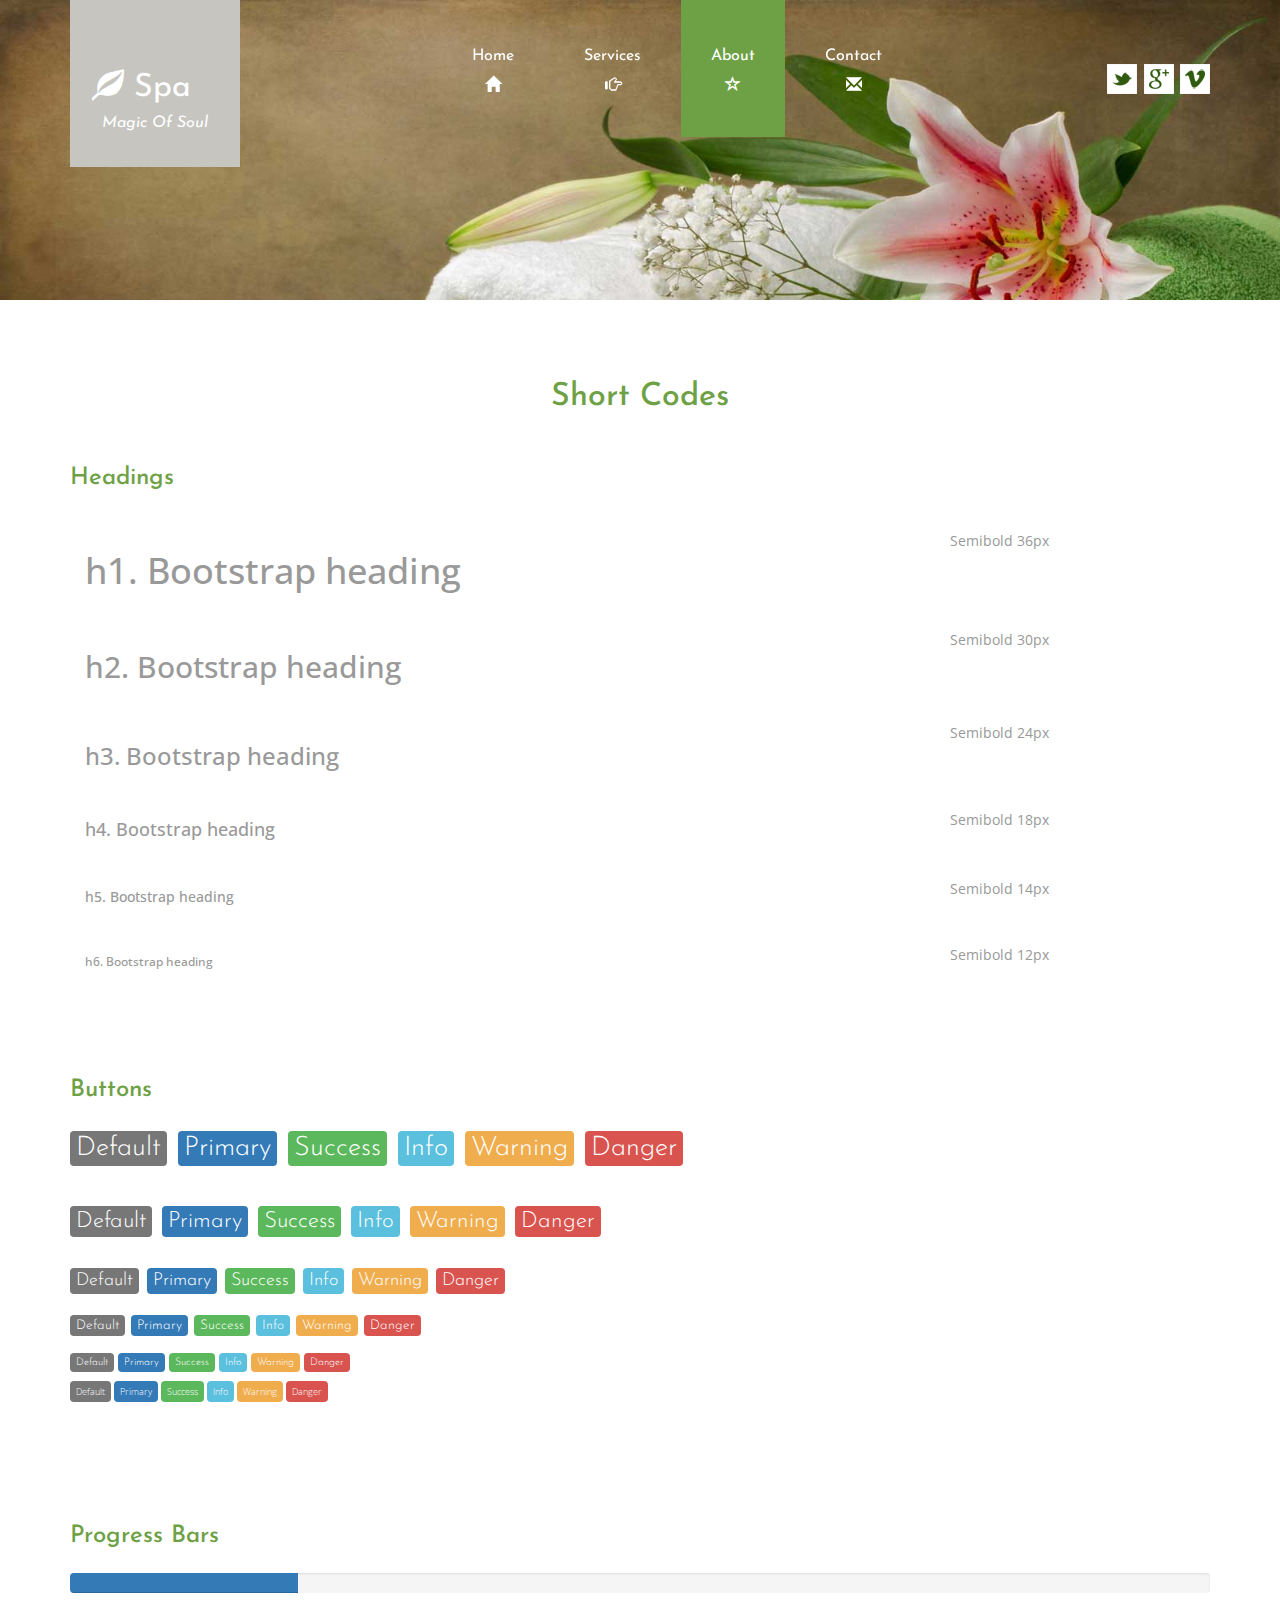
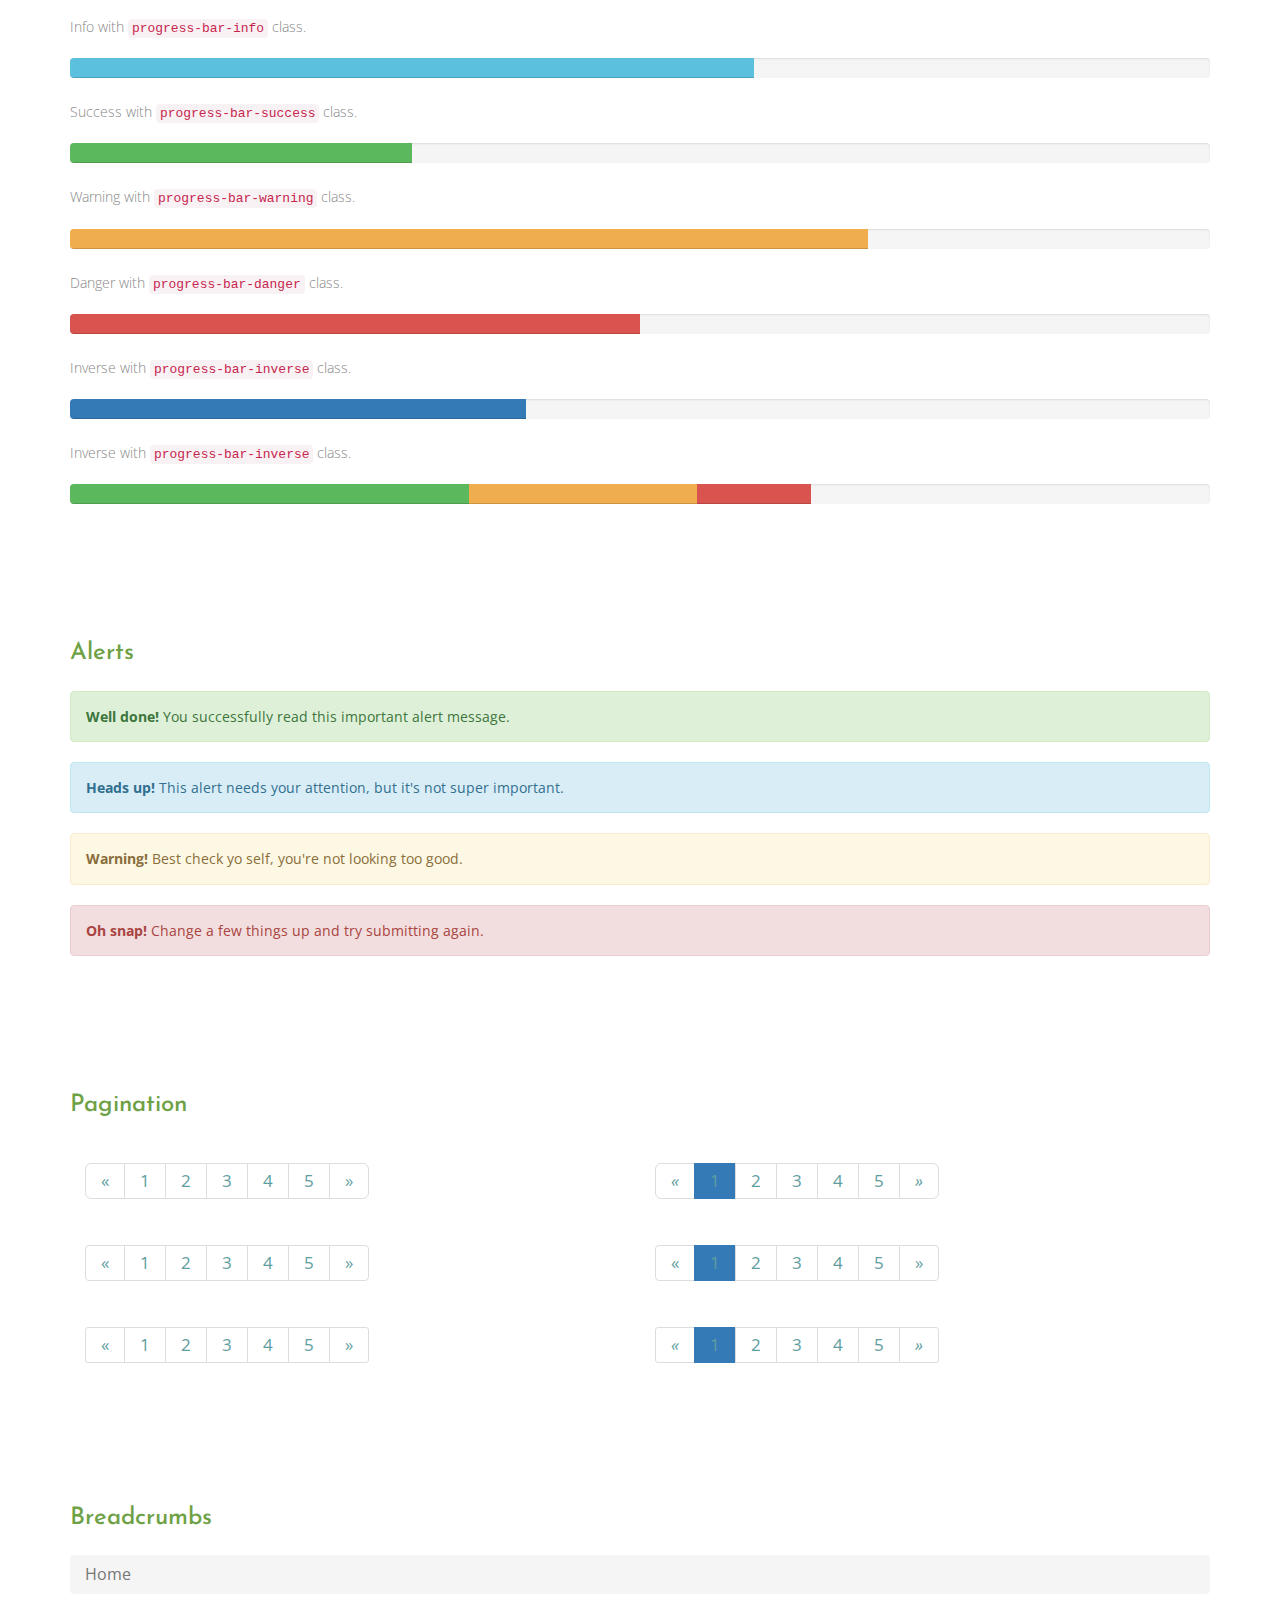
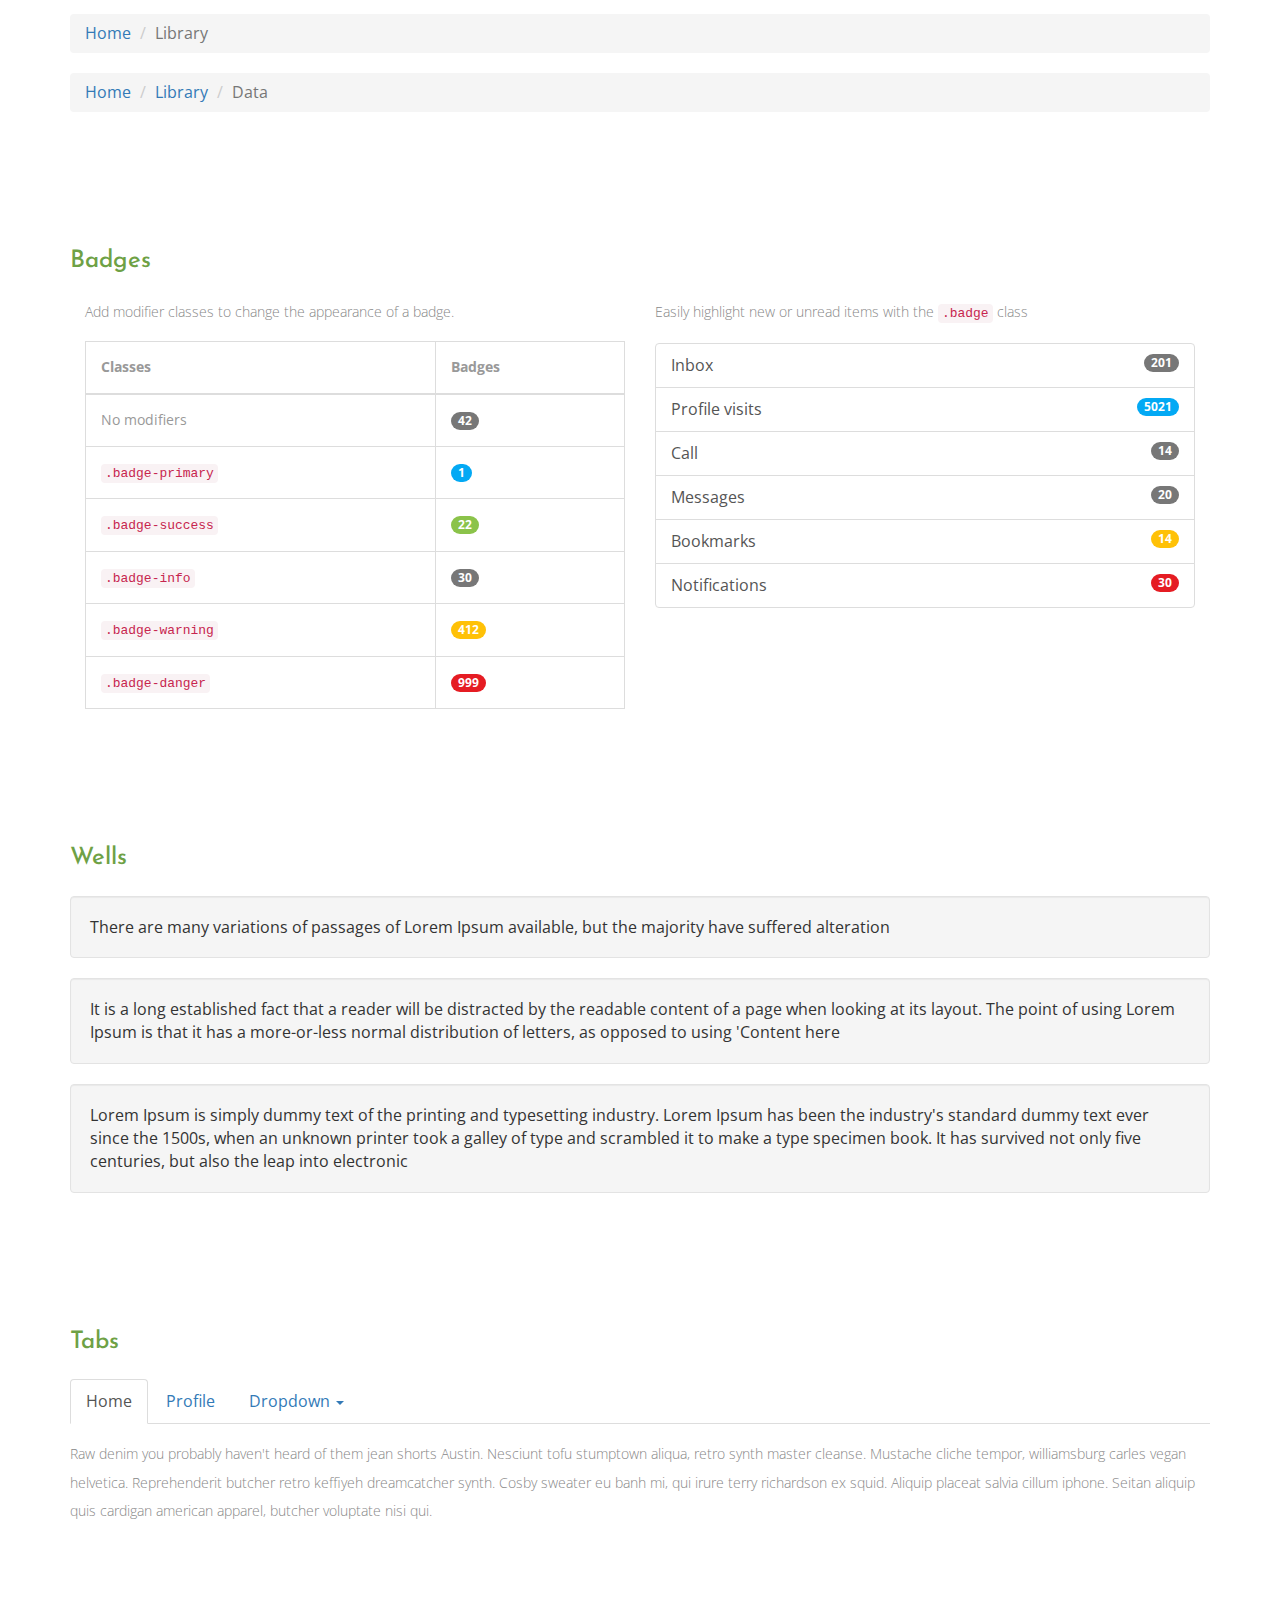
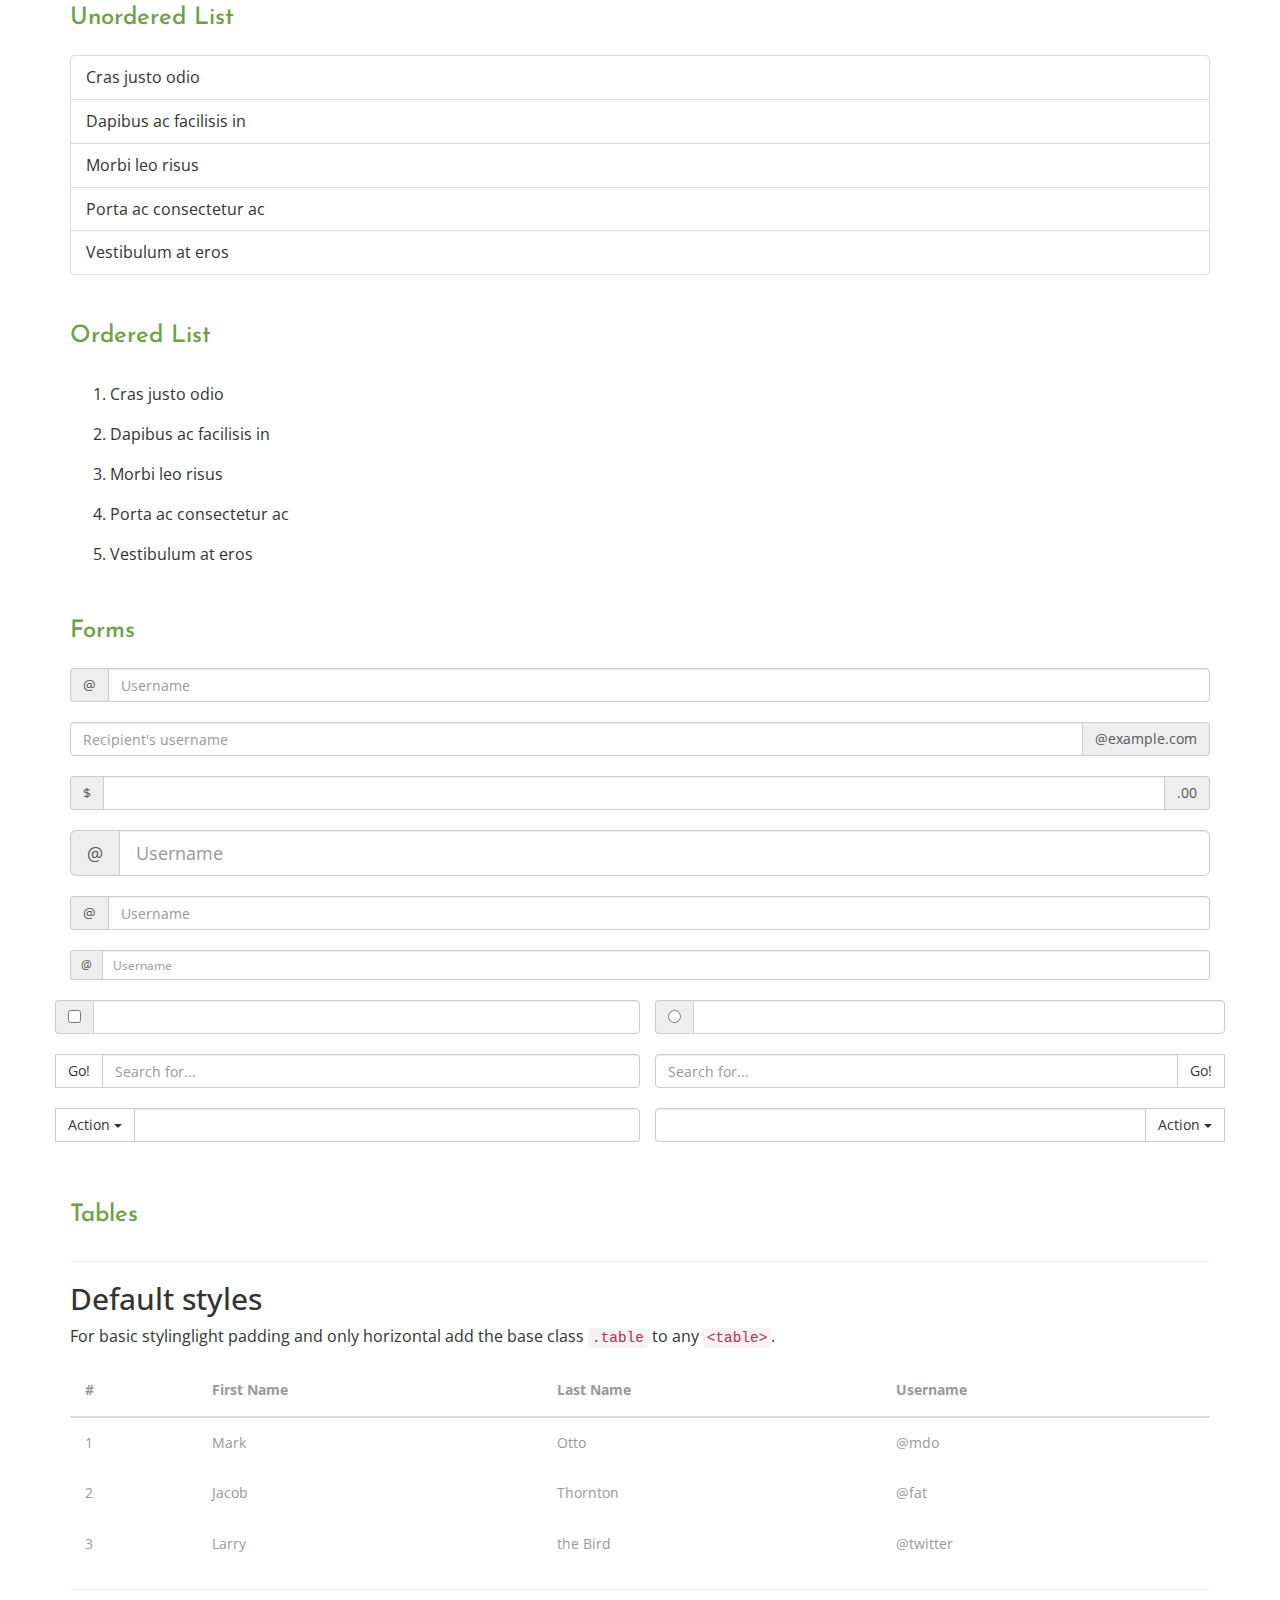
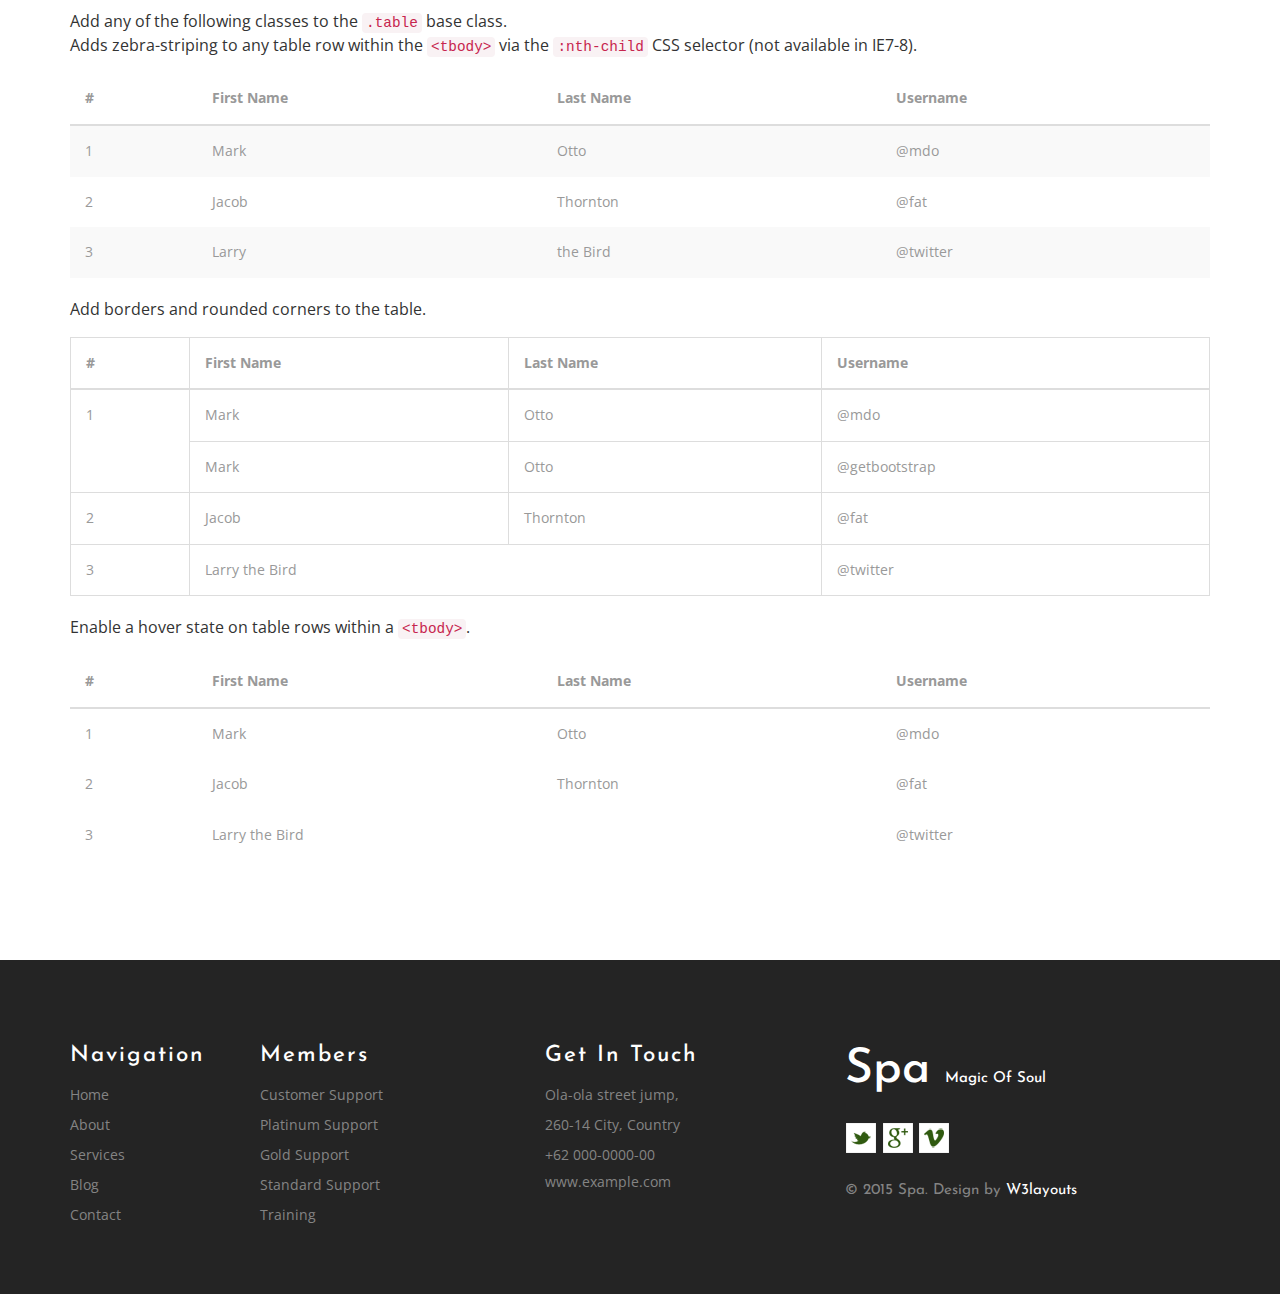
==== about.html @ 5e79ee7e "primer subida" ====
<!--
Author: W3layouts
Author URL: http://w3layouts.com
License: Creative Commons Attribution 3.0 Unported
License URL: http://creativecommons.org/licenses/by/3.0/
-->
<!DOCTYPE html>
<html>
<head>
<title>Spa Sentirse Bien</title>
<!-- for-mobile-apps -->
<meta name="viewport" content="width=device-width, initial-scale=1">
<meta http-equiv="Content-Type" content="text/html; charset=utf-8" />
<meta name="keywords" content="Spa Responsive web template, Bootstrap Web Templates, Flat Web Templates, Andriod Compatible web template, 
Smartphone Compatible web template, free webdesigns for Nokia, Samsung, LG, SonyErricsson, Motorola web design" />
<script type="application/x-javascript"> addEventListener("load", function() { setTimeout(hideURLbar, 0); }, false);
		function hideURLbar(){ window.scrollTo(0,1); } </script>
<!-- //for-mobile-apps -->
<link href="css/bootstrap.css" rel="stylesheet" type="text/css" media="all" />
<link href="css/style.css" rel="stylesheet" type="text/css" media="all" />
<!-- js -->
<script src="js/jquery-1.11.1.min.js"></script>
<!-- //js -->
<link href='http://fonts.googleapis.com/css?family=Open+Sans:300italic,400italic,600italic,700italic,800italic,400,300,600,700,800' rel='stylesheet' type='text/css'>
<link href='http://fonts.googleapis.com/css?family=Josefin+Sans:400,100,100italic,300,300italic,400italic,600,600italic,700,700italic' rel='stylesheet' type='text/css'>
</head>
	
<body>
<!-- banner -->
	<div class="banner1">
		<div class="container">
			<!-- header -->
			<div class="header">
				<div class="header-left">
					<a href="index.html"><i class="glyphicon glyphicon-leaf" aria-hidden="true"> </i>Spa <span>Magic Of Soul</span></a>
				</div>
				<div class="header-left1">
					<span class="menu"><img src="images/menu.png" alt=" "></span>
					<ul class="nav1">
						<li class="hvr-sweep-to-bottom"><a href="index.html">Home<i class="glyphicon glyphicon-home" aria-hidden="true"></i></a></li>
						<li class="hvr-sweep-to-bottom"><a href="services.html">Services<i class="glyphicon glyphicon-hand-right" aria-hidden="true"></i></a></li>
						<li class="hvr-sweep-to-bottom active"><a href="about.html">About<i class="glyphicon glyphicon-star-empty" aria-hidden="true"></i></a></li>
						<!--<li class="hvr-sweep-to-bottom"><a href="blog.html">Blog<i class="glyphicon glyphicon-picture" aria-hidden="true"></i></a></li>-->
						<li class="hvr-sweep-to-bottom"><a href="contact.html">Contact<i class="glyphicon glyphicon-envelope" aria-hidden="true"></i></a></li>
					</ul>
				</div>
				<div class="header-right">
					<ul>
						<li><a href="#" class="facebook"></a></li>
						<li><a href="#" class="g"></a></li>
						<li><a href="#" class="twitter"></a></li>
					</ul>
				</div>
				<div class="clearfix"> </div>
			</div>
			<!-- script for menu -->
				<script> 
					$( "span.menu" ).click(function() {
					$( "ul.nav1" ).slideToggle( 300, function() {
					 // Animation complete.
					});
					});
				</script>
			<!-- //script for menu -->
		</div>
	</div>
<!-- //banner -->
<!--typography-page -->
	<div class="typo">
		<div class="container">
			<h3 class="title">Short Codes</h3>
			<div class="grid_3 grid_4">
				<h3 class="hdg">Headings</h3>
				<div class="bs-example">
					<table class="table">
						<tbody>
							<tr>
								<td><h1 id="h1.-bootstrap-heading">h1. Bootstrap heading<a class="anchorjs-link" href="#h1.-bootstrap-heading"><span class="anchorjs-icon"></span></a></h1></td>
								<td class="type-info">Semibold 36px</td>
							</tr>
							<tr>
								<td><h2 id="h2.-bootstrap-heading">h2. Bootstrap heading<a class="anchorjs-link" href="#h2.-bootstrap-heading"><span class="anchorjs-icon"></span></a></h2></td>
								<td class="type-info">Semibold 30px</td>
							</tr>
							<tr>
								<td><h3 id="h3.-bootstrap-heading">h3. Bootstrap heading<a class="anchorjs-link" href="#h3.-bootstrap-heading"><span class="anchorjs-icon"></span></a></h3></td>
								<td class="type-info">Semibold 24px</td>
							</tr>
							<tr>
								<td><h4 id="h4.-bootstrap-heading">h4. Bootstrap heading<a class="anchorjs-link" href="#h4.-bootstrap-heading"><span class="anchorjs-icon"></span></a></h4></td>
								<td class="type-info">Semibold 18px</td>
							</tr>
							<tr>
								<td><h5 id="h5.-bootstrap-heading">h5. Bootstrap heading<a class="anchorjs-link" href="#h5.-bootstrap-heading"><span class="anchorjs-icon"></span></a></h5></td>
								<td class="type-info">Semibold 14px</td>
							</tr>
							<tr>
								<td><h6>h6. Bootstrap heading</h6></td>
								<td class="type-info">Semibold 12px</td>
							</tr>
						</tbody>
					</table>
				</div>
			</div>
			<div class="grid_3 grid_5">
				<h3>Buttons</h3>
				<h1>
					<a href="#"><span class="label label-default">Default</span></a>
					<a href="#"><span class="label label-primary">Primary</span></a>
					<a href="#"><span class="label label-success">Success</span></a>
					<a href="#"><span class="label label-info">Info</span></a>
					<a href="#"><span class="label label-warning">Warning</span></a>
					<a href="#"><span class="label label-danger">Danger</span></a>
				</h1>
				<h2>
					<a href="#"><span class="label label-default">Default</span></a>
					<a href="#"><span class="label label-primary">Primary</span></a>
					<a href="#"><span class="label label-success">Success</span></a>
					<a href="#"><span class="label label-info">Info</span></a>
					<a href="#"><span class="label label-warning">Warning</span></a>
					<a href="#"><span class="label label-danger">Danger</span></a>
				</h2>
				<h3>
					<a href="#"><span class="label label-default">Default</span></a>
					<a href="#"><span class="label label-primary">Primary</span></a>
					<a href="#"><span class="label label-success">Success</span></a>
					<a href="#"><span class="label label-info">Info</span></a>
					<a href="#"><span class="label label-warning">Warning</span></a>
					<a href="#"><span class="label label-danger">Danger</span></a>
				</h3>
				<h4>
					<a href="#"><span class="label label-default">Default</span></a>
					<a href="#"><span class="label label-primary">Primary</span></a>
					<a href="#"><span class="label label-success">Success</span></a>
					<a href="#"><span class="label label-info">Info</span></a>
					<a href="#"><span class="label label-warning">Warning</span></a>
					<a href="#"><span class="label label-danger">Danger</span></a>
				</h4>
				<h5>
					<a href="#"><span class="label label-default">Default</span></a>
					<a href="#"><span class="label label-primary">Primary</span></a>
					<a href="#"><span class="label label-success">Success</span></a>
					<a href="#"><span class="label label-info">Info</span></a>
					<a href="#"><span class="label label-warning">Warning</span></a>
					<a href="#"><span class="label label-danger">Danger</span></a>
				</h5>
				<h6>
					<a href="#"><span class="label label-default">Default</span></a>
					<a href="#"><span class="label label-primary">Primary</span></a>
					<a href="#"><span class="label label-success">Success</span></a>
					<a href="#"><span class="label label-info">Info</span></a>
					<a href="#"><span class="label label-warning">Warning</span></a>
					<a href="#"><span class="label label-danger">Danger</span></a>
				</h6>
			</div>			   
			<div class="grid_3 grid_5">
				<h3>Progress Bars</h3>
				<div class="tab-content">
					<div class="tab-pane active" id="domprogress">
						<div class="progress">    
							<div class="progress-bar progress-bar-primary" style="width: 20%"></div>
						</div>
						<p>Info with <code>progress-bar-info</code> class.</p>
						<div class="progress">    
							<div class="progress-bar progress-bar-info" style="width: 60%"></div>
						</div>
						<p>Success with <code>progress-bar-success</code> class.</p>
						<div class="progress">
							<div class="progress-bar progress-bar-success" style="width: 30%"></div>
						</div>
						<p>Warning with <code>progress-bar-warning</code> class.</p>
						<div class="progress">
							<div class="progress-bar progress-bar-warning" style="width: 70%"></div>
						</div>
						<p>Danger with <code>progress-bar-danger</code> class.</p>
						<div class="progress">
							<div class="progress-bar progress-bar-danger" style="width: 50%"></div>
						</div>
						<p>Inverse with <code>progress-bar-inverse</code> class.</p>
						<div class="progress">
							<div class="progress-bar progress-bar-inverse" style="width: 40%"></div>
						</div>
						<p>Inverse with <code>progress-bar-inverse</code> class.</p>
						<div class="progress">
							<div class="progress-bar progress-bar-success" style="width: 35%"><span class="sr-only">35% Complete (success)</span></div>
							<div class="progress-bar progress-bar-warning" style="width: 20%"><span class="sr-only">20% Complete (warning)</span></div>
							<div class="progress-bar progress-bar-danger" style="width: 10%"><span class="sr-only">10% Complete (danger)</span></div>
						</div>
					</div>
				</div>
			</div>
			<div class="grid_3 grid_5">
				<h3>Alerts</h3>
				<div class="alert alert-success" role="alert">
					<strong>Well done!</strong> You successfully read this important alert message.
				</div>
				<div class="alert alert-info" role="alert">
					<strong>Heads up!</strong> This alert needs your attention, but it's not super important.
				</div>
				<div class="alert alert-warning" role="alert">
					<strong>Warning!</strong> Best check yo self, you're not looking too good.
				</div>
				<div class="alert alert-danger" role="alert">
					<strong>Oh snap!</strong> Change a few things up and try submitting again.
				</div>
			</div>
			<div class="grid_3 grid_5">
				<h3>Pagination</h3>
				<div class="col-md-6">
					<nav>
						<ul class="pagination pagination-lg">
							<li><a href="#" aria-label="Previous"><span aria-hidden="true">«</span></a></li>
							<li><a href="#">1</a></li>
							<li><a href="#">2</a></li>
							<li><a href="#">3</a></li>
							<li><a href="#">4</a></li>
							<li><a href="#">5</a></li>
							<li><a href="#" aria-label="Next"><span aria-hidden="true">»</span></a></li>
						</ul>
					</nav>
					<nav>
						<ul class="pagination">
							<li><a href="#" aria-label="Previous"><span aria-hidden="true">«</span></a></li>
							<li><a href="#">1</a></li>
							<li><a href="#">2</a></li>
							<li><a href="#">3</a></li>
							<li><a href="#">4</a></li>
							<li><a href="#">5</a></li>
							<li><a href="#" aria-label="Next"><span aria-hidden="true">»</span></a></li>
						</ul>
					</nav>
					<nav>
						<ul class="pagination pagination-sm">
							<li><a href="#" aria-label="Previous"><span aria-hidden="true">«</span></a></li>
							<li><a href="#">1</a></li>
							<li><a href="#">2</a></li>
							<li><a href="#">3</a></li>
							<li><a href="#">4</a></li>
							<li><a href="#">5</a></li>
							<li><a href="#" aria-label="Next"><span aria-hidden="true">»</span></a></li>
						</ul>
					</nav>
				</div>
				<div class="col-md-6">
					<ul class="pagination pagination-lg">
						<li class="disabled"><a href="#"><i class="fa fa-angle-left">«</i></a></li>
						<li class="active"><a href="#">1</a></li>
						<li><a href="#">2</a></li>
						<li><a href="#">3</a></li>
						<li><a href="#">4</a></li>
						<li><a href="#">5</a></li>
						<li><a href="#"><i class="fa fa-angle-right">»</i></a></li>
					</ul>
					<nav>
						<ul class="pagination">
							<li class="disabled"><a href="#" aria-label="Previous"><span aria-hidden="true">«</span></a></li>
							<li class="active"><a href="#">1 <span class="sr-only">(current)</span></a></li>
							<li><a href="#">2</a></li>
							<li><a href="#">3</a></li>
							<li><a href="#">4</a></li>
							<li><a href="#">5</a></li>
							<li><a href="#" aria-label="Next"><span aria-hidden="true">»</span></a></li>
						</ul>
					</nav>
					<ul class="pagination pagination-sm">
						<li class="disabled"><a href="#"><i class="fa fa-angle-left">«</i></a></li>
						<li class="active"><a href="#">1</a></li>
						<li><a href="#">2</a></li>
						<li><a href="#">3</a></li>
						<li><a href="#">4</a></li>
						<li><a href="#">5</a></li>
						<li><a href="#"><i class="fa fa-angle-right">»</i></a></li>
					</ul>
				</div>
				<div class="clearfix"> </div>
			</div>
			<div class="grid_3 grid_5">
				<h3>Breadcrumbs</h3>
				<ol class="breadcrumb">
					<li class="active">Home</li>
				</ol>
				<ol class="breadcrumb">
					<li><a href="#">Home</a></li>
					<li class="active">Library</li>
				</ol>
				<ol class="breadcrumb">
					<li><a href="#">Home</a></li>
					<li><a href="#">Library</a></li>
					<li class="active">Data</li>
				</ol>
			</div>
			<div class="grid_3 grid_5">
				<h3>Badges</h3>
				<div class="col-md-6">
					<p>Add modifier classes to change the appearance of a badge.</p>
					<table class="table table-bordered">
						<thead>
							<tr>
								<th>Classes</th>
								<th>Badges</th>
							</tr>
						</thead>
						<tbody>
							<tr>
								<td>No modifiers</td>
								<td><span class="badge">42</span></td>
							</tr>
							<tr>
								<td><code>.badge-primary</code></td>
								<td><span class="badge badge-primary">1</span></td>
							</tr>
							<tr>
								<td><code>.badge-success</code></td>
								<td><span class="badge badge-success">22</span></td>
							</tr>
							<tr>
								<td><code>.badge-info</code></td>
								<td><span class="badge badge-info">30</span></td>
							</tr>
							<tr>
								<td><code>.badge-warning</code></td>
								<td><span class="badge badge-warning">412</span></td>
							</tr>
							<tr>
								<td><code>.badge-danger</code></td>
								<td><span class="badge badge-danger">999</span></td>
							</tr>
						</tbody>
					</table>                    
				</div>
				<div class="col-md-6">
					<p>Easily highlight new or unread items with the <code>.badge</code> class</p>
					<div class="list-group list-group-alternate"> 
						<a href="#" class="list-group-item"><span class="badge">201</span> <i class="ti ti-email"></i> Inbox </a> 
						<a href="#" class="list-group-item"><span class="badge badge-primary">5021</span> <i class="ti ti-eye"></i> Profile visits </a> 
						<a href="#" class="list-group-item"><span class="badge">14</span> <i class="ti ti-headphone-alt"></i> Call </a> 
						<a href="#" class="list-group-item"><span class="badge">20</span> <i class="ti ti-comments"></i> Messages </a> 
						<a href="#" class="list-group-item"><span class="badge badge-warning">14</span> <i class="ti ti-bookmark"></i> Bookmarks </a> 
						<a href="#" class="list-group-item"><span class="badge badge-danger">30</span> <i class="ti ti-bell"></i> Notifications </a> 
					</div>
				</div>
			   <div class="clearfix"> </div>
			</div>	 
			<div class="grid_3 grid_5">
				<h3>Wells</h3>
				<div class="well">
					There are many variations of passages of Lorem Ipsum available, but the majority have suffered alteration
				</div>
				<div class="well">
					It is a long established fact that a reader will be distracted by the readable content of a page when looking at its layout. The point of using Lorem Ipsum is that it has a more-or-less normal distribution of letters, as opposed to using 'Content here
				</div>
				<div class="well">
						Lorem Ipsum is simply dummy text of the printing and typesetting industry. Lorem Ipsum has been the industry's standard dummy text ever since the 1500s, when an unknown printer took a galley of type and scrambled it to make a type specimen book. It has survived not only five centuries, but also the leap into electronic
				</div>
			</div>
			<div class="grid_3 grid_5">
				<h3 class="bars">Tabs</h3>
				<div class="bs-example bs-example-tabs" role="tabpanel" data-example-id="togglable-tabs">
					<ul id="myTab" class="nav nav-tabs" role="tablist">
						<li role="presentation" class="active"><a href="#home" id="home-tab" role="tab" data-toggle="tab" aria-controls="home" aria-expanded="true">Home</a></li>
						<li role="presentation"><a href="#profile" role="tab" id="profile-tab" data-toggle="tab" aria-controls="profile">Profile</a></li>
						<li role="presentation" class="dropdown">
							<a href="#" id="myTabDrop1" class="dropdown-toggle" data-toggle="dropdown" aria-controls="myTabDrop1-contents">Dropdown <span class="caret"></span></a>
							<ul class="dropdown-menu" role="menu" aria-labelledby="myTabDrop1" id="myTabDrop1-contents">
								<li><a href="#dropdown1" tabindex="-1" role="tab" id="dropdown1-tab" data-toggle="tab" aria-controls="dropdown1">@fat</a></li>
								<li><a href="#dropdown2" tabindex="-1" role="tab" id="dropdown2-tab" data-toggle="tab" aria-controls="dropdown2">@mdo</a></li>
							</ul>
						</li>
					</ul>
					<div id="myTabContent" class="tab-content">
						<div role="tabpanel" class="tab-pane fade in active" id="home" aria-labelledby="home-tab">
							<p>Raw denim you probably haven't heard of them jean shorts Austin. Nesciunt tofu stumptown aliqua, retro synth master cleanse. Mustache cliche tempor, williamsburg carles vegan helvetica. Reprehenderit butcher retro keffiyeh dreamcatcher synth. Cosby sweater eu banh mi, qui irure terry richardson ex squid. Aliquip placeat salvia cillum iphone. Seitan aliquip quis cardigan american apparel, butcher voluptate nisi qui.</p>
						</div>
						<div role="tabpanel" class="tab-pane fade" id="profile" aria-labelledby="profile-tab">
							<p>Food truck fixie locavore, accusamus mcsweeney's marfa nulla single-origin coffee squid. Exercitation +1 labore velit, blog sartorial PBR leggings next level wes anderson artisan four loko farm-to-table craft beer twee. Qui photo booth letterpress, commodo enim craft beer mlkshk aliquip jean shorts ullamco ad vinyl cillum PBR. Homo nostrud organic, assumenda labore aesthetic magna delectus mollit. Keytar helvetica VHS salvia yr, vero magna velit sapiente labore stumptown. Vegan fanny pack odio cillum wes anderson 8-bit, sustainable jean shorts beard ut DIY ethical culpa terry richardson biodiesel. Art party scenester stumptown, tumblr butcher vero sint qui sapiente accusamus tattooed echo park.</p>
						</div>
						<div role="tabpanel" class="tab-pane fade" id="dropdown1" aria-labelledby="dropdown1-tab">
							<p>Etsy mixtape wayfarers, ethical wes anderson tofu before they sold out mcsweeney's organic lomo retro fanny pack lo-fi farm-to-table readymade. Messenger bag gentrify pitchfork tattooed craft beer, iphone skateboard locavore carles etsy salvia banksy hoodie helvetica. DIY synth PBR banksy irony. Leggings gentrify squid 8-bit cred pitchfork. Williamsburg banh mi whatever gluten-free, carles pitchfork biodiesel fixie etsy retro mlkshk vice blog. Scenester cred you probably haven't heard of them, vinyl craft beer blog stumptown. Pitchfork sustainable tofu synth chambray yr.</p>
						</div>
						<div role="tabpanel" class="tab-pane fade" id="dropdown2" aria-labelledby="dropdown2-tab">
							<p>Trust fund seitan letterpress, keytar raw denim keffiyeh etsy art party before they sold out master cleanse gluten-free squid scenester freegan cosby sweater. Fanny pack portland seitan DIY, art party locavore wolf cliche high life echo park Austin. Cred vinyl keffiyeh DIY salvia PBR, banh mi before they sold out farm-to-table VHS viral locavore cosby sweater. Lomo wolf viral, mustache readymade thundercats keffiyeh craft beer marfa ethical. Wolf salvia freegan, sartorial keffiyeh echo park vegan.</p>
						</div>
					</div>
				</div>
			</div>
			<h3 class="bars">Unordered List</h3>
			<ul class="list-group">
			  <li class="list-group-item">Cras justo odio</li>
			  <li class="list-group-item">Dapibus ac facilisis in</li>
			  <li class="list-group-item">Morbi leo risus</li>
			  <li class="list-group-item">Porta ac consectetur ac</li>
			  <li class="list-group-item">Vestibulum at eros</li>
			</ul>
			<h3 class="bars">Ordered List</h3>
			<ol>
				<li class="list-group-item1">Cras justo odio</li>
				<li class="list-group-item1">Dapibus ac facilisis in</li>
				<li class="list-group-item1">Morbi leo risus</li>
				<li class="list-group-item1">Porta ac consectetur ac</li>
				<li class="list-group-item1">Vestibulum at eros</li>
			</ol>
			<h3 class="bars">Forms</h3>
			<div class="input-group">
				<span class="input-group-addon" id="basic-addon1">@</span>
				<input type="text" class="form-control" placeholder="Username" aria-describedby="basic-addon1">
			</div>
			<div class="input-group">
				<input type="text" class="form-control" placeholder="Recipient's username" aria-describedby="basic-addon2">
				<span class="input-group-addon" id="basic-addon2">@example.com</span>
			</div>
			<div class="input-group">
				<span class="input-group-addon">$</span>
					<input type="text" class="form-control" aria-label="Amount (to the nearest dollar)">
				<span class="input-group-addon">.00</span>
			</div>
			<div class="input-group input-group-lg">
				<span class="input-group-addon" id="sizing-addon1">@</span>
				<input type="text" class="form-control" placeholder="Username" aria-describedby="sizing-addon1">
			</div>
			<div class="input-group">
				<span class="input-group-addon" id="sizing-addon2">@</span>
				<input type="text" class="form-control" placeholder="Username" aria-describedby="sizing-addon2">
			</div>
			<div class="input-group input-group-sm">
				<span class="input-group-addon" id="sizing-addon3">@</span>
				<input type="text" class="form-control" placeholder="Username" aria-describedby="sizing-addon3">
			</div>
			<div class="row">
				<div class="col-lg-6 in-gp-tl">
					<div class="input-group">
						<span class="input-group-addon">
							<input type="checkbox" aria-label="...">
						</span>
						<input type="text" class="form-control" aria-label="...">
					</div><!-- /input-group -->
				</div><!-- /.col-lg-6 -->
				<div class="col-lg-6 in-gp-tb">
					<div class="input-group">
						<span class="input-group-addon">
							<input type="radio" aria-label="...">
						</span>
						<input type="text" class="form-control" aria-label="...">
					</div><!-- /input-group -->
				</div><!-- /.col-lg-6 -->
			</div><!-- /.row -->
			<div class="row">
				<div class="col-lg-6 in-gp-tl">
					<div class="input-group">
						<span class="input-group-btn">
							<button class="btn btn-default" type="button">Go!</button>
						</span>
						<input type="text" class="form-control" placeholder="Search for...">
					</div><!-- /input-group -->
				</div><!-- /.col-lg-6 -->
				<div class="col-lg-6 in-gp-tb">
					<div class="input-group">
						<input type="text" class="form-control" placeholder="Search for...">
						<span class="input-group-btn">
							<button class="btn btn-default" type="button">Go!</button>
						</span>
					</div><!-- /input-group -->
				</div><!-- /.col-lg-6 -->
			</div><!-- /.row -->
			<div class="row">
				<div class="col-lg-6 in-gp-tl">
					<div class="input-group">
						<div class="input-group-btn">
							<button type="button" class="btn btn-default dropdown-toggle" data-toggle="dropdown" aria-haspopup="true" aria-expanded="false">Action <span class="caret"></span></button>
							<ul class="dropdown-menu">
								<li><a href="#">Action</a></li>
								<li><a href="#">Another action</a></li>
								<li><a href="#">Something else here</a></li>
								<li role="separator" class="divider"></li>
								<li><a href="#">Separated link</a></li>
							</ul>
						</div><!-- /btn-group -->
						<input type="text" class="form-control" aria-label="...">
					</div><!-- /input-group -->
				</div><!-- /.col-lg-6 -->
				<div class="col-lg-6 in-gp-tb">
					<div class="input-group">
						<input type="text" class="form-control" aria-label="...">
						<div class="input-group-btn">
							<button type="button" class="btn btn-default dropdown-toggle" data-toggle="dropdown" aria-haspopup="true" aria-expanded="false">Action <span class="caret"></span></button>
							<ul class="dropdown-menu dropdown-menu-right">
								<li><a href="#">Action</a></li>
								<li><a href="#">Another action</a></li>
								<li><a href="#">Something else here</a></li>
								<li role="separator" class="divider"></li>
								<li><a href="#">Separated link</a></li>
							</ul>
						</div><!-- /btn-group -->
					</div><!-- /input-group -->
				</div><!-- /.col-lg-6 -->
			</div><!-- /.row -->
			<div class="page-header">
				<h3 class="bars">Tables</h3>
			</div>
			<h2 class="typoh2">Default styles</h2>
			<p>For basic stylinglight padding and only horizontal add the base class <code>.table</code> to any <code>&lt;table&gt;</code>.</p>
			<div class="bs-docs-example">
				<table class="table">
					<thead>
						<tr>
							<th>#</th>
							<th>First Name</th>
							<th>Last Name</th>
							<th>Username</th>
						</tr>
					</thead>
					<tbody>
						<tr>
							<td>1</td>
							<td>Mark</td>
							<td>Otto</td>
							<td>@mdo</td>
						</tr>
						<tr>
							<td>2</td>
							<td>Jacob</td>
							<td>Thornton</td>
							<td>@fat</td>
						</tr>
						<tr>
							<td>3</td>
							<td>Larry</td>
							<td>the Bird</td>
							<td>@twitter</td>
						</tr>
					</tbody>
				</table>
			</div>
			<hr class="bs-docs-separator">
			<p>Add any of the following classes to the <code>.table</code> base class.</p>
			<p>Adds zebra-striping to any table row within the <code>&lt;tbody&gt;</code> via the <code>:nth-child</code> CSS selector (not available in IE7-8).</p>
			<div class="bs-docs-example">
				<table class="table table-striped">
					<thead>
						<tr>
							<th>#</th>
							<th>First Name</th>
							<th>Last Name</th>
							<th>Username</th>
						</tr>
					</thead>
					<tbody>
						<tr>
							<td>1</td>
							<td>Mark</td>
							<td>Otto</td>
							<td>@mdo</td>
						</tr>
						<tr>
							<td>2</td>
							<td>Jacob</td>
							<td>Thornton</td>
							<td>@fat</td>
						</tr>
						<tr>
							<td>3</td>
							<td>Larry</td>
							<td>the Bird</td>
							<td>@twitter</td>
						</tr>
					</tbody>
				</table>
			</div>
			<p>Add borders and rounded corners to the table.</p>
			<div class="bs-docs-example">
				<table class="table table-bordered">
					<thead>
						<tr>
							<th>#</th>
							<th>First Name</th>
							<th>Last Name</th>
							<th>Username</th>
						</tr>
					</thead>
					<tbody>
						<tr>
							<td rowspan="2">1</td>
							<td>Mark</td>
							<td>Otto</td>
							<td>@mdo</td>
						</tr>
						<tr>
							<td>Mark</td>
							<td>Otto</td>
							<td>@getbootstrap</td>
						</tr>
						<tr>
							<td>2</td>
							<td>Jacob</td>
							<td>Thornton</td>
							<td>@fat</td>
						</tr>
						<tr>
							<td>3</td>
							<td colspan="2">Larry the Bird</td>
							<td>@twitter</td>
						</tr>
					</tbody>
				</table>
			</div>
			<p>Enable a hover state on table rows within a <code>&lt;tbody&gt;</code>.</p>
			<div class="bs-docs-example">
				<table class="table table-hover">
					<thead>
						<tr>
						  <th>#</th>
						  <th>First Name</th>
						  <th>Last Name</th>
						  <th>Username</th>
						</tr>
					</thead>
					<tbody>
						<tr>
						  <td>1</td>
						  <td>Mark</td>
						  <td>Otto</td>
						  <td>@mdo</td>
						</tr>
						<tr>
						  <td>2</td>
						  <td>Jacob</td>
						  <td>Thornton</td>
						  <td>@fat</td>
						</tr>
						<tr>
						  <td>3</td>
						  <td colspan="2">Larry the Bird</td>
						  <td>@twitter</td>
						</tr>
					</tbody>
				</table>
			</div>
		</div>
	</div>
<!-- //typography-page -->	
<!--footer-->
	<div class="footer">
		<div class="container">				 	
			<div class="col-md-2 ftr_navi ftr">
				<h3>Navigation</h3>
				<ul>
					<li><a href="index.html">Home</a></li>
					<li><a href="about.html">About</a></li>
					<li><a href="services.html">Services</a></li>						
					<li><a href="blog.html">Blog</a></li>
					<li><a href="contact.html">Contact</a></li>
				</ul>
			</div>
			<div class="col-md-3 ftr_navi ftr">
					 <h3>Members</h3>
					 <ul>
						 <li><a href="#">Customer Support</a></li>
						 <li><a href="#">Platinum Support</a></li>
						 <li><a href="#">Gold Support</a></li>						
						 <li><a href="#">Standard Support</a></li>
						 <li><a href="#">Training</a></li>
					 </ul>
			</div>
			<div class="col-md-3 get_in_touch ftr">
				<h3>Get In Touch</h3>
				<p>Ola-ola street jump,</p>
				<p>260-14 City, Country</p>
				<p>+62 000-0000-00</p>
				<a href="mailto:mail@mlampah.com">www.example.com</a>
			</div>
			<div class="col-md-4 ftr-logo">
				<a href="index.html"><h3>Spa <span> Magic Of Soul</span></h3></a>
				<ul>
					<li><a href="#" class="f"> </a></li>
					<li><a href="#" class="f1"> </a></li>
					<li><a href="#" class="f2"> </a></li>
				</ul>
				<p>© 2015 Spa. Design by <a href="http://w3layouts.com/">W3layouts</a></p>
			</div>
			<div class="clearfix"> </div>
		</div>
	</div>
<!--footer-->
</body>
</html>
---- css/style.css ----
/*--
Author: W3layouts
Author URL: http://w3layouts.com
License: Creative Commons Attribution 3.0 Unported
License URL: http://creativecommons.org/licenses/by/3.0/
--*/
html, body{
    font-size: 100%;
	background:	#fff;
	font-family: 'Open Sans', sans-serif !important;
}
p{
	margin:0;
}
ul,label{
	margin:0;
	padding:0;
}
body a:hover{
	text-decoration:none;
}
/*-- blog --*/
.blog,.single,.typo,.contact,.service,.servc{
	padding:5em 0;
}
.sit{
	padding:0 !important;
}
.blog-left h3,.blog-right h3,.contact h3,.service h3,.servc h3,.recent-posts h4,.comments h4,.related-posts h4,.response h4,.coment-form h4{
	color:#6ea145;
	font-size:2em;
	margin:0;
	font-family: 'Josefin Sans', sans-serif;
}
.related-posts h4 {
    margin: 0 0 1em;
}
.comments-info {
    margin: 2em 0 0;
}
.recent-posts-info {
    margin: 2em 0 4em;
}
.blog-left-grid{
	padding:2em 0;
}
.blog-left-grid h4{
	text-transform: capitalize;
    color: #6ea145;
    margin: 0;
    font-size: 2em;
    font-family: 'Josefin Sans', sans-serif;
}
.blog-left-grid h4 a{
	color: #c6c5c0;
	font-size:1em;
	text-decoration:none;
	font-family: 'Josefin Sans', sans-serif;
}
.blog-left-grid a img {
    padding: .5em;
    border: 1px solid #F2F2F2;
}
.blog-left-grid h4 a:hover{
	color: #606060;
	text-decoration:none;
}
.blog-left-grid p{
	font-size:14px;
	color:#999;
	margin:.5em 0 1em;
	line-height:1.8em;
}
.blog-left-grid ul{
	padding:2em 0 4em;
}
.blog-left-grid ul li{
	display:inline-block;
	margin:0 2em 0 0;
}
.blog-left-grid ul li a{
	font-size:1em;
	color:#c6c5c0;
	text-decoration:none;
	padding-left: 1em;
	font-family: 'Josefin Sans', sans-serif;
}
.blog-left-grid ul li a:hover{
	color:#000;
	text-decoration:none;
}
.blog-left-grid ul li a i {
    left: -17px;
}
.more a{
	font-size: 16px;
    color: #FFF;
    padding: 10px 30px;
    text-decoration: none;
    background-color: #6ea145;
	font-family: 'Josefin Sans', sans-serif;
	transition:.5s all;
	-webkit-transition:.5s all;
	-moz-transition:.5s all;
	-o-transition:.5s all;
	-ms-transition:.5s all;
}
.more a:hover{
	color:#6ea145;
	background:#fff;
	text-decoration:none;
}
/*-- sign-in --*/
.in-form input[type="text"]{
	margin:2em 0 0;
}
.in-form input[type="password"],.in-form input[type="text"]{
	outline:none;
	border:1px solid #C9C8C9;
	width:100%;
	padding:12px 10px;
	color:#C9C8C9;
	font-size:14px;
	background:none;
	}
.in-form input[type="password"]{
	margin:1em 0;
}
.checkbox-form{
	position:absolute;
	top: 0%;
	width: 100%;
}
.check{
	margin: .5em 0;
}
.checkbox {
	margin-bottom: 4px;
	padding-left: 38px !important;
	font-size: 1.1em;
	line-height: 27px;
	cursor: pointer;
}
.checkbox {
	position: relative;
    font-size: 14px;
    color: #c6c5c0;
    font-weight: 500;
}
.checkbox:last-child {
	margin-bottom: 0;
}
.checkbox i {
	position: absolute;
	bottom: 5px;
	left: 0;
	display: block;
	width:20px;
	height:20px;
	outline: none;
	border: 2px solid #DFD6D6;
}
.checkbox input + i:after {
	content: '';
	background: url("../images/tick-mark.png") no-repeat 1px 2px;
	top: 3px;
	left: 1px;
	width: 15px;																																																																																													
	height: 15px;
	font: normal 12px/16px FontAwesome;																																						
	text-align: center;
}					
.checkbox input + i:after {
	position: absolute;
	opacity: 0;
	transition: opacity 0.1s;
	-o-transition: opacity 0.1s;
	-ms-transition: opacity 0.1s;
	-moz-transition: opacity 0.1s;
	-webkit-transition: opacity 0.1s;
}
.checkbox input {
	position: absolute;
	left: -9999px;
	}
.check-left{
	float:left;
}
.checkbox input:checked + i:after {
	opacity: 1;
}
.ckeck-bg{
	position:relative;
	min-height: 120px;
}
.checkbox-form input[type="submit"] {
  border: none;
  outline: none;
  color: #FFF;
  padding:10px 30px;
  font-family: 'Josefin Sans', sans-serif;
  font-size: 16px;
  font-weight: 600;
  margin: 1em 0 0 0;
  -webkit-appearance: none;
  background:#6ea145;
  transition: 0.5s all;
	-webkit-transition: 0.5s all;
	-o-transition: 0.5s all;
	-moz-transition: 0.5s all;
	-ms-transition: 0.5s all;
  }
.check-right{
  float:right;
}
.checkbox-form input[type="submit"]:hover{
	background:#c6c5c0;
	color:#FFF;
}	
.in-form p.forget{
	color:#B687BF;
	font-size:14px;
	margin:0;
	}
.in-form p.forget span{
	display:block;
	}
.in-form p.forget a{
	color:#000;
	font-size:14px;
	}
.in-form p.forget a:hover{
	text-decoration:none;
	color: #B687BF;
	}
.in-form p.forget a.pass{
	color:#B687BF;
	font-size:14px;
	margin:0;
	}
.in-form p.forget a.pass:hover{
	text-decoration:none;
	color:#000;
	}
.recent-posts-info {
	margin-bottom: 4em;
}
.posts-left{
	float: left;
	width:35%;
}
.posts-right{
	float:right;
	width:60%;
}	
.posts-right lable {
	font-size: 14px;
	font-weight: 500;
	color: #989595
}
.posts-right h5{
  font-size: 14px;
  font-family: 'Josefin Sans', sans-serif;
  margin: .5em 0;
}
.posts-right h5 a {
  color:#6ea145;
}
.posts-right h5 a:hover{	
	color: #5F9EA0;	
}
.posts-right p {
  color:#999;
  margin: 0 0 1em 0;
  font-size: 14px;
  line-height: 1.8em;
}
.related-posts-grids {
	float: left;
	width: 30%;
	margin-left: 1em;
}
.related-posts-grids img{
	width:100%;
}
.related-posts-grids h5 {
	font-size: 15px;
	font-weight: 600;
	margin: .5em 0;
	color: #1C90F4;
}
.comments-info.cmnts-mddl {
  margin: 2em 0;
}
.comments-info p.cmmnt {
	margin: 1em 0 0 0;
    font-size: 14px;
    line-height: 1.8em;
    color: #999;
}
.cmnt-icon-left {
	float: left;
	width: 25%;
	margin-right:1em;
}
.cmnt-icon-right {
  float: right;
  width: 71%;
}
.cmnt-icon-left a img {
  width: 100%;
}
.cmnt-icon-right p {
  margin:1em 0 0;
  font-size: 14px;
  color: #555555;
}
.cmnt-icon-right  p a{
	color: #6ea145;
    font-size: 18px;
	font-family: 'Josefin Sans', sans-serif;
}
.cmnt-icon-right p a:hover{
	color:#c6c5c0;
}
.blog-pagination {
    margin: 2em 0 0;
}
ul.pagination li a {
  color: rgb(95, 158, 160) !important;
  font-size: 17px;
  padding: 5px 15px;
}
.btn-primary {
  color: #fff;
  background-color: #6ea145;
  border: none !important;
  font-family: 'Josefin Sans', sans-serif;
}
a.list-group-item:hover, a.list-group-item:focus {
  color: #F4F1F1 !important;
  background-color: #1F8BA1 !important;
}
.btn{
	border-radius:0px;
}
.btn-primary:hover{
    color: #fff;
    background-color: #c6c5c0;
    border: none !important;
}
/*-- //sign-in --*/
.blog-left-grid:nth-child(3){
	margin:2em 0;
}
/*-- //blog --*/
/*-- banner --*/
.banner{
	background:url(../images/banner.jpg) no-repeat 0px 0px;
	background-size:cover;
	-webkit-background-size:cover;
	-moz-background-size:cover;
	-o-background-size:cover;
	-ms-background-size:cover;
	min-height:800px;
}
.banner1{
	background:url(../images/banner.jpg) no-repeat 0px 0px;
	background-size:cover;
	-webkit-background-size:cover;
	-moz-background-size:cover;
	-o-background-size:cover;
	-ms-background-size:cover;
	min-height:300px;
}
.header-left{
	float:left;
}
.header-right{
	float:right;
}
.header-left a{
	padding: 2em 1em 1em;
    background:#c6c5c0;
    color: #fff;
    font-size: 2em;
    font-family: 'Josefin Sans', sans-serif;
    text-decoration: none;
    display: inline-block;
}
.header-left a span{
	display:block;
	font-size:16px;
	font-style:italic;
}
.header-left a i{
	font-size: 1em;
    color: #fff;
    left: -10px;
    top: 5px;
}
.header-left1{
	float:left;
	margin-left:12em;
}
span.menu{
	display:none;
}
.header-left1 ul li{
	display:inline-block;
	margin:0 0 0 10px;
	float:left;
}
.header-left1 ul li a{
	font-size:16px;
	color:#fff;
	text-decoration:none;
	font-family: 'Josefin Sans', sans-serif;
	padding:45px 30px;
    display: block;
}
.header-left1 ul li.active a{
	background:#6ea145;
    color: #fff;
}
/* Sweep To Bottom */
.hvr-sweep-to-bottom {
  display: inline-block;
  vertical-align: middle;
  -webkit-transform: translateZ(0);
  transform: translateZ(0);
  box-shadow: 0 0 1px rgba(0, 0, 0, 0);
  -webkit-backface-visibility: hidden;
  backface-visibility: hidden;
  -moz-osx-font-smoothing: grayscale;
  position: relative;
  -webkit-transition-property: color;
  transition-property: color;
  -webkit-transition-duration: 0.3s;
  transition-duration: 0.3s;
}
.hvr-sweep-to-bottom:before {
  content: "";
  position: absolute;
  z-index: -1;
  top: 0;
  left: 0;
  right: 0;
  bottom: 0;
  background:#6ea145;
  -webkit-transform: scaleY(0);
  transform: scaleY(0);
  -webkit-transform-origin: 50% 0;
  transform-origin: 50% 0;
  -webkit-transition-property: transform;
  transition-property: transform;
  -webkit-transition-duration: 0.3s;
  transition-duration: 0.3s;
  -webkit-transition-timing-function: ease-out;
  transition-timing-function: ease-out;
}
.hvr-sweep-to-bottom:hover, .hvr-sweep-to-bottom:focus, .hvr-sweep-to-bottom:active {
  color: white;
}
.hvr-sweep-to-bottom:hover:before, .hvr-sweep-to-bottom:focus:before, .hvr-sweep-to-bottom:active:before {
  -webkit-transform: scaleY(1);
  transform: scaleY(1);
}
.header-left1 ul li a i{
	font-size: 1em;
    color: #fff;
    display: block;
    text-align: center;
    margin: 0.5em 0 0;
}
.header-right ul{
	padding:4em 0 0;
}
.header-right ul li{
	display:inline-block;
}
.header-right ul li a.facebook{
	background:url(../images/img-sp.png) no-repeat -5px -13px;
    display: block;
    height: 32px;
    width: 32px;
}
.header-right ul li a.facebook:hover{
	background:url(../images/img-sp.png) no-repeat -5px -59px;
    display: block;
}
.header-right ul li a.g{
	background:url(../images/img-sp.png) no-repeat -48px -13px;
    display: block;
    height: 32px;
    width: 32px;
}
.header-right ul li a.g:hover{
	background:url(../images/img-sp.png) no-repeat -48px -58px;
    display: block;
}
.header-right ul li a.twitter{
	background:url(../images/img-sp.png) no-repeat -86px -13px;
    display: block;
    height: 32px;
    width: 32px;
}
.header-right ul li a.twitter:hover{
	background:url(../images/img-sp.png) no-repeat -86px -58px;
    display: block;
}
.banner-info{
	width: 65%;
    margin: 18em auto 0 22em;
}
.banner-info h1{
	text-transform: capitalize;
    font-size: 2.8em;
    color: #FFFFFF;
    margin: 0;
    font-family: 'Josefin Sans', sans-serif;
    font-weight: 600;
}
.banner-info p{
	font-size:14px;
	color:#DFDFDF;
	margin:1em 0 2em;
	line-height:1.8em;
	width: 80%;
}
/*-- //banner --*/
/*-- banner-bottom --*/
.banner-bottom{
	padding:5em 0;
}
.banner-bottom-right h3{
	text-transform:capitalize;
	font-size:1.8em;
	color:#6ea145;
	font-family: 'Josefin Sans', sans-serif;
	margin:0;
}
.banner-bottom-right h4{
	text-transform:uppercase;
	color:#9D4922;
	margin:1em 0;
	font-size:15px;
}
.banner-bottom-right p{
	font-size:14px;
	color:#999;
	line-height:1.8em;
	margin:0em 0 4em;
}
.m1 a:hover{
	background:#c6c5c0;
	color:#fff;
}
/*-- //banner-bottom --*/
/*-- banner-bottom-3grds --*/
.banner-bottom-3grid h3{
	text-transform:capitalize;
	font-size: 1.5em;
    color: #9D4922;
	font-family: 'Josefin Sans', sans-serif;
	margin:1em 0 0;
}
.banner-bottom-3grid p{
	color:#C7C7C7;
	font-size:14px;
	margin:1em 0 2em;
	line-height:1.8em;
}
.banner-bottom-3grd{
	padding:0 0 3em;
	box-shadow:1px 0px 1px #C0C0C0;
	-webkit-box-shadow:1px 0px 1px #C0C0C0;
	-moz-box-shadow:1px 0px 1px #C0C0C0;
	-o-box-shadow:1px 0px 1px #C0C0C0;
	-ms-box-shadow:1px 0px 1px #C0C0C0;
}
/*-- //banner-bottom-3grds --*/
/*-- service-type-grid --*/
.service-type-grid{
	padding:5em 0 10em;
}
.service-type-grd-left{
	float:left;
	width:55%;
}
.service-type-grd-right{
	float:right;
	width:45%;
	background:url(../images/7.jpg) no-repeat 0px 0px;
	display:block;
	min-height:417px;
	padding: 2em;
}
.service-type-grd-right h3,.service-type-grd1-left h3{
	text-transform:capitalize;
	color:#fff;
	font-size:1.8em;
	margin:0;
	font-family: 'Josefin Sans', sans-serif;
}
.service-type-grd-right p,.service-type-grd1-left p{
	font-size:14px;
	color:#fff;
	margin:0;
	line-height:1.8em;
}
.service-type-grd-right h4{
	text-transform:uppercase;
	font-size:20px;
	margin:1em 0;
	line-height:1.3em;
	color:#6ea145;
}
.service-type-grd1{
	margin:3em 0 0;
}
.service-type-grd1-left{
	float:left;
	width:30%;
	background:url(../images/8.jpg) no-repeat 0px 0px;
	display:block;
	min-height:301px;
	padding: 2em;
}
p.odit{
	margin:1.5em 0 0em;
}
.service-type-grd1-left1{
	float:left;
	width:40%;
}
.service-type-grd1-right{
	float:right;
	width:28%;
	background:url(../images/10.jpg) no-repeat 0px 0px;
	display:block;
	min-height:301px;
	padding: 8em 0 0;
    text-align: center;
}
/*-- //service-type-grid --*/
/*-- keep-in-touch --*/
.keep-in-touch-gridl h3{
	font-family: 'Josefin Sans', sans-serif;
	font-size:2.5em;
	color:#6ea145;
	margin:0;
}
.keep-in-touch-gridr {
    margin: 0.5em 0 0;
}
.keep-in-touch-gridl p{
	font-size:14px;
	color:#999;
	margin:0;
}
.keep-in-touch-gridr input[type="text"]{
	width:80%;
	background:#fff;
	border:none;
	font-size:14px;
	color:#A2A2A2;
	outline:none;
	padding:14px 10px;
	float:left;
}
.keep-in-touch-gridr input[type="submit"]{
	width:20%;
	float:left;
	background:url(../images/1.png) no-repeat 56px 11px #6ea145;
	outline:none;
	border:none;
	padding:13px 0;
	text-align:center;
	transition:.5s all;
	-webkit-transition:.5s all;
	-moz-transition:.5s all;
	-o-transition:.5s all;
	-ms-transition:.5s all;
}
.keep-in-touch-gridr input[type="submit"]:hover{
	background:url(../images/1.png) no-repeat 56px 11px #c6c5c0;
}
.keep-in-touch {
    padding: 5em 0;
    background-color: #E6E6E6;
}	
/*--footer--*/
.footer {
  padding: 4em 0;
  background-color: #242424;
}
.ftr {
  margin-top: 0em;
  padding: 0;
}
.get_in_touch h3, .ftr_navi h3 {
	font-family: 'Josefin Sans', sans-serif;
	letter-spacing: 2px;
	font-size: 1.4em;
	margin-bottom: .5em;
	color: #fff;
}
.ftr_navi.ftr ul {
  margin: 0;
  padding: 0;
  list-style: none;
}
.ftr_navi ul li {
  display: block;
}
.ftr_navi ul li a {
	display: block;
	padding: 5px 0;
	color: #848484;
    font-size: 14px;
}
.ftr_navi ul li a:hover, .get_in_touch a:hover, .ftr-logo p a:hover {
  text-decoration: none;
  color: #fff;
}
.get_in_touch p {
  color: #848484;
  font-size: 14px;
  padding: 5px 0;
}
.get_in_touch a {
  color: #848484;
  font-size: 0.9em;
  text-decoration: none;
}
.ftr-logo a h3 {
	font-family: 'Josefin Sans', sans-serif;
	font-size: 3em;
	color: #fff;
}
.ftr-logo a h3 span{
	font-size:15px;
}
.ftr-logo a:hover{
	text-decoration:none;
}
.ftr-logo p {
  margin: 0em;
  color: #848484;
  line-height: 1.8em;
  font-size: 0.95em;
  font-family: 'Josefin Sans', sans-serif;
}
.ftr-logo p a {
	color:#fff;
}
.ftr-logo ul{
	padding:1em 0;
}
.ftr-logo ul li{
	display:inline-block;
}
.ftr-logo ul li a.f{
	background:url(../images/img-sp.png) no-repeat -5px -13px;
    display: block;
    height: 32px;
    width: 32px;
}
.ftr-logo ul li a.f:hover{
	background:url(../images/img-sp.png) no-repeat -5px -59px;
    display: block;
}
.ftr-logo ul li a.f1{
	background:url(../images/img-sp.png) no-repeat -48px -13px;
    display: block;
    height: 32px;
    width: 32px;
}
.ftr-logo ul li a.f1:hover{
	background:url(../images/img-sp.png) no-repeat -48px -58px;
    display: block;
}
.ftr-logo ul li a.f2{
	background:url(../images/img-sp.png) no-repeat -86px -13px;
    display: block;
    height: 32px;
    width: 32px;
}
.ftr-logo ul li a.f2:hover{
	background:url(../images/img-sp.png) no-repeat -86px -58px;
    display: block;
}
/*--/footer--*/
/*--single-page--*/
.single-page{
  padding:4em 0;
}
.sngl-title h3 a {
  text-decoration: none;
  transition:.5s all;
}
.sngl-title h3 a:hover{
  color:rgb(58, 205, 188);
}
.single-page h4 {
  font-size: 2em;
  font-weight: 600;
  color: #4d4949;
  margin-bottom: 1em;
  font-family:'Raleway', sans-serif;
}
.single-page-info a {
  display: block;
}
.sngl-title {
  margin-bottom: 5em;
}
.single-page-left  img {
  width: 100%;
}
.single-page-info h5 {
  font-size: 15px;
  font-weight: 600;
  color: #5F9EA0;
    margin: 1.5em 0 1em;
  line-height: 1.6em;
}
.read-more-grids {
  padding-left: 0 !important;
}
.single-page p {
  color: #989595;
  font-size: 14px;
  line-height: 1.6em;
}
.related-posts {
  padding: 4em 0;
  margin: 0;
}
.related-posts h3{
	margin: 0 0 .6em .3em;
	font-size: 2.5em;
	font-weight: 400;
	color: #E4BB07;
}
.related-grids {
  padding-left: 0 !important;
}
.related-posts img{
	width: 100%;
}
.related-grids h5 {
	font-size: 14px;
    margin: 1em 0 0;
}
.related-grids h5 a {
  color: #747474;
}
.related-grids h5  a:hover{
  color:#6EA145;
}
a.thumbnail.active, a.thumbnail:focus, a.thumbnail:hover {
  border-color: #5F9EA0;
}
.admin-text {
	border: 1px solid #f4f4f4;
	padding: 2em;
}
.admin-text h5 {
	font-size: 18px;
    margin: 0 0 1em 0;
	font-family: 'Josefin Sans', sans-serif;
    color: #6ea145;
}
.admin-text-left {
	float: left;
	width: 11%;
}
.admin-text-right {
	float: right;
	width: 86%;
}
.admin-text-right p {
	color: #999;
    font-size: 14px;
    margin: 0 0 1em;
    line-height: 1.8em;
}
.admin-text-right span {
  font-size: 15px;
  margin: 0 0 1em 0;
  font-weight: 500;
  color: #727272;
}
.admin-text-right span a {
	color:#C8C8C8;
	text-decoration:none;
}
.admin-text-right span a:hover{
	color: #838384;
	transition:.5s all;
}
.media.response-info {
  margin-top: 3em;
}
.response-info-mdl {
  margin: 1em 0px 1em 4em;
}
.response {
  margin-bottom: 5em;
}
.media-left.response-text-left {
  width: 11%;
}
.response-text h5 {
	font-size: 15px;
	font-weight: 600;
	margin: 0 0 1em 0;
	color: #fff;
}
.response-text-left h5 a {
	text-decoration: none;
    color: #6ea145;
    font-family: 'Josefin Sans', sans-serif;
}
.response-text-left h5 a:hover{
	text-decoration: none;
	color:#444F5B;
	transition:.5s all;
}
.response-text-left h5{
	font-size: 20px;
    margin: 1em 0 0 0;
}
.response-text-right p {
	color: #999;
    font-size: 14px;
    margin: 0 0 1em;
    line-height: 1.8em;
}
.response-text-right ul{
	padding:0;	
	text-align: right;
}
.response-text-right ul li{
  display: inline-block;
  color: #727272;
  font-size: 13px;
  margin-right: 1em;
}
.response-text-right ul li a{
	color: #6ea145;
    font-size: 18px;
	font-family: 'Josefin Sans', sans-serif;
}
.response-text-right ul li a:hover{
	color:#67686b;
	text-decoration:none;
}
.media-left a img {
  width: initial;
}
.coment-form input[type="text"],.coment-form textarea,.coment-form input[type="email"] {
  display: block;
  background: none;
  color: #999;
  border:1px solid #BDBBBB;
  width: 70%;
  outline: none;
  font-size: 14px;
  padding: 13px 10px;
}
.coment-form input[type="email"] {
	margin:1em 0;
}
.coment-form textarea {
	width: 100%;
	display: block;
	min-height: 150px;
	resize: none;
	margin:1em 0;
}
.coment-form input[type="submit"] {
  background:#6ea145;
  border:none;
  padding:13px 0;
  width: 100%;
  font-size: 16px;
  color: #fff;
  letter-spacing: 0.5px;
  outline: none;
  transition:.5s all;
  -webkit-transition:.5s all;
  -moz-transition:.5s all;
  -o-transition:.5s all;
  -ms-transition:.5s all;
  font-family: 'Josefin Sans', sans-serif;
}
.coment-form input[type="submit"]:hover{
	color: #fff;
	background:#c6c5c0;
	outline: none;
}
.thumbnail {
  padding: 8px !important;
}
.btn-primary {
  border-color: #fff !important;
}
.btn-primary:hover, .btn-primary:focus, .btn-primary.focus, .btn-primary:active, .btn-primary.active, .open > .dropdown-toggle.btn-primary {
  border-color: #FFF !important;
   background-color:#c6c5c0 !important;
}
.coment-form form {
    margin: 2em 0 0;
}
/*--//single-page--*/
/*--Typography--*/
.show-grid [class^=col-] {
    background: #fff;
  text-align: center;
  margin-bottom: 10px;
  line-height: 2em;
  border: 10px solid #f0f0f0;
}
.show-grid [class*="col-"]:hover {
  background: #e0e0e0;
}
.grid_3{
	margin-bottom:2em;
}
.xs h3, h3.m_1{
	color:#000;
	font-size:1.7em;
	font-weight:300;
	margin-bottom: 1em;
}
.grid_3 p{
  color: #999;
  font-size: 0.85em;
  margin-bottom: 1em;
  font-weight: 300;
}
.grid_4{
	background:none;
	margin-top:50px;
}
.label {
  font-weight: 300 !important;
  border-radius:4px;
}  
.grid_5{
	background:none;
	padding:2em 0;
}
.grid_5 h3, .grid_5 h2, .grid_5 h1, .grid_5 h4, .grid_5 h5, h3.hdg, h3.bars {
	margin-bottom: 1em;
    color: #6ea145;
    font-family: 'Josefin Sans', sans-serif;
}
.table > thead > tr > th, .table > tbody > tr > th, .table > tfoot > tr > th, .table > thead > tr > td, .table > tbody > tr > td, .table > tfoot > tr > td {
  border-top: none !important;
}
.tab-content > .active {
  display: block;
  visibility: visible;
}
.pagination > .active > a, .pagination > .active > span, .pagination > .active > a:hover, .pagination > .active > span:hover, .pagination > .active > a:focus, .pagination > .active > span:focus {
  z-index: 0;
}
.badge-primary {
  background-color: #03a9f4;
}
.badge-success {
  background-color: #8bc34a;
}
.badge-warning {
  background-color: #ffc107;
}
.badge-danger {
  background-color: #e51c23;
}
.grid_3 p{
  line-height: 2em;
  color: #888;
  font-size: 0.9em;
  margin-bottom: 1em;
  font-weight: 300;
}
.bs-docs-example {
  margin: 1em 0;
}
section#tables  p {
 margin-top: 1em;
}
.tab-container .tab-content {
  border-radius: 0 2px 2px 2px;
  border: 1px solid #e0e0e0;
  padding: 16px;
  background-color: #ffffff;
}
.table td, .table>tbody>tr>td, .table>tbody>tr>th, .table>tfoot>tr>td, .table>tfoot>tr>th, .table>thead>tr>td, .table>thead>tr>th {
  padding: 15px!important;
}
.table > thead > tr > th, .table > tbody > tr > th, .table > tfoot > tr > th, .table > thead > tr > td, .table > tbody > tr > td, .table > tfoot > tr > td {
  font-size: 0.9em;
  color: #999;
  border-top: none !important;
}
.tab-content > .active {
  display: block;
  visibility: visible;
}
.label {
  font-weight: 300 !important;
}
.label {
  padding: 4px 6px;
  border: none;
  text-shadow: none;
}
.nav-tabs {
  margin-bottom: 1em;
}
.alert {
  font-size: 0.85em;
}
h1.t-button,h2.t-button,h3.t-button,h4.t-button,h5.t-button {
line-height:1.8em;
  margin-top:0.5em;
  margin-bottom: 0.5em;
}
li.list-group-item1 {
  line-height: 2.5em;
}
.input-group {
  margin-bottom: 20px;
  }
.in-gp-tl{
padding:0;
}
.in-gp-tb{
padding-right:0;
}
.list-group {
  margin-bottom: 48px;
}
 ol {
  margin-bottom: 44px;
}
h2.typoh2{
    margin: 0 0 10px;
}
h3.title {
    text-align: center;
	color:#6ea145;
	font-size:2em;
	margin:0;
	font-family: 'Josefin Sans', sans-serif;
}
/*--//Typography --*/
/*-- contact --*/
.contact iframe{
	width:100%;
	min-height: 360px;
	margin: 3em 0 0;
}
.contact-form {
	padding-top: 3em;
}
.contact-form-left p {
	color: #999;
    font-size: 14px;
    margin: 0 auto 1em;
    line-height: 1.8em;
}
.contact-form-left h5 {
	color:#9ec503;
	font-size: 18px;
	font-weight: 600;
	margin: 1.5em 0;
}
.contact-form-left a{
	color: #000;
	font-size: 17px;
	text-decoration:none;
	font-family: 'Josefin Sans', sans-serif;
}
.contact-form-left a:hover{
	color:#6ea145;
	text-decoration:none;
	transition:.5s all;
}
.contact input[type="text"],.contact input[type="email"],.contact textarea {
	display: inline-block;
    background: none;
    border: 1px solid #C7C5C5;
    width: 31.8%;
    outline: none;
    font-size: 14px;
    color: #C3C3C3;
    padding: 10px 15px;
}
.contact input[type="email"] {
	margin:0 .9em;
}
.contact textarea {
	width: 100%;
	display: block;
	min-height: 150px;
	resize: none;
	margin: 1em 0;
}
.contact input[type="submit"]{
	background: #6ea145;
    border: none;
    padding: 10px 0px;
    width: 21%;
    font-size: 16px;
    color: #fff;
    outline: none;
    transition: .5s all;
	font-family: 'Josefin Sans', sans-serif;
}
.contact input[type="submit"]:hover{
	background:#c6c5c0;
}
.contact h4 {
	color: #6ea145;
    font-size: 1.5em;
    margin: 0 0 1em 0;
    font-family: 'Josefin Sans', sans-serif;
}
/*-- //contact --*/
/*-- services --*/
.service-grid h4{
	font-size: 1.5em;
    line-height: 1;
    margin: 1em 0 0;
    color: #6ea145;
    font-family: 'Josefin Sans', sans-serif;
}
.service-grid{
	position:relative;
	text-align: center;
}
.service-grid p{
	color:#999;
	font-size: 14px;
	line-height: 1.8em;
	margin: 1em 0 2em;
}
.service-grid a{
	padding: 10px 30px;
	background:#6ea145;
	color: #fff;
	font-family: 'Josefin Sans', sans-serif;
	font-size: 16px;
	text-decoration: none;
}
.service-grid a:hover{
	background:#c6c5c0;
}
.service-grid img {
  margin: 0 auto;
}
.service-grid:hover div.service-hov{
	display:block;
}
.service-hov{
	position: absolute;
	top: 0%;
	left: 17%;
	width: 66%;
	height: 250px;
	background:rgba(110, 161, 69, 0.48);
	border-radius: 145px;
	-webkit-border-radius: 145px;
	-moz-border-radius: 145px;
	-o-border-radius: 145px;
	-ms-border-radius: 145px;
	display:none;
}
.service-hov h5{
	font-size:20px;
	color:#fff;
	margin:0;
	font-family: 'Josefin Sans', sans-serif;
	text-align:center;
	padding-top: 4em;
}
.service-hov p{
	font-size:13px;
	color:#fff;
	width:60%;
	text-align:center;
	margin:1em auto 0;
	line-height:1.7em;
}
.service1{
	background:url(../images/5.jpg) no-repeat 0px 0px;
	background-size:cover;
	-webkit-background-size:cover;
	-moz-background-size:cover;
	-ms-background-size:cover;
	-o-background-size:cover;
	min-height:500px;
}
/*-- wmuslider --*/
.wmuSlider {
	position: relative;
	overflow: hidden;
}
.wmuSlider .wmuSliderWrapper article img {
	/*--max-width: 100%;
	width: auto;
	height: auto;
	display:block;--*/
}
/* Default Skin */
.wmuSliderPagination {
	z-index: 2;
	position: absolute;
	right: 47%;
	top: 96%;
}
ul.wmuSliderPagination {
	padding:0;
}
.wmuSliderPagination li {
	float: left;
	margin: 0 8px 0 0;
	list-style-type: none;
}
.wmuSliderPagination a {
	display: block;
	text-indent: -9999px;
	width: 22px;
	height: 5px;
	background:#fff;
	border-radius: 3px;
	-webkit-border-radius: 3px;
	-moz-border-radius: 3px;
	-o-border-radius: 3px;
}
.wmuSliderPagination a.wmuActive {
	background:#6ea145;
}
/* Default Skin */
.wmuGallery .wmuGalleryImage {
	margin-bottom: 10px;
}
.banner-wrap{
	padding:6em 0;
}
/*-- //wmuslider --*/
.service1-info{
	text-align:center;
}
.service1-info h3{
	color:#fff;
	font-size:4em;
	width:80%;
	margin:0 auto;
	font-family: 'Josefin Sans', sans-serif;
	text-transform: capitalize;
}
.service1-info p{
	color:#fff;
	font-size:17px;
	line-height:1.8em;
	width:70%;
	margin:1em auto 0;
}
.servc-grid-left h4{
	color:#c6c5c0;
	font-family: 'Josefin Sans', sans-serif;
	text-transform: capitalize;
	font-size:1.5em;
	margin:0 0 1em;
}
.servc-grids:nth-child(2) {
    margin: 2em 0;
}
.servc-grid-left p{
	color: #999;
    font-size: 14px;
    margin: 0;
    line-height: 1.8em;
}
.glyphicon-apple,.glyphicon-grain,.glyphicon-heart,.glyphicon-globe {
  font-size: 3em;
  color:#c6c5c0;
}
.servc-grids:nth-child(4){
	margin:4em 0 0;
}
.service-grids {
    margin: 2em 0 0;
}
/*-- //services --*/
/*-----start-responsive-design------*/
@media (max-width:1280px){
	.banner-info {
		margin: 10em auto 0 22em;
	}
	.banner {
		min-height: 660px;
	}
}
@media (max-width:1024px){
	.blog-left-grid ul li {
		margin: 0 1em 0 0;
	}
	.header-left1 {
		margin-left: 5em;
	}
	.banner-info {
		margin: 10em auto 0 14em;
		width: 71%;
	}
	.banner-bottom-right h3 {
		font-size: 1.5em;
	}
	.banner-bottom-right p {
		margin: 0em 0 2em;
	}
	.service-type-grd-left img {
		min-height: 417px;
	}
	.service-type-grd-right h3, .service-type-grd1-left h3 {
		font-size: 1.5em;
	}
	.service-type-grd1-left1 img {
		min-height: 301px;
	}
	.keep-in-touch-gridl p {
		font-size: 13px;
	}
	.keep-in-touch-gridl h3 {
		font-size: 2.2em;
	}
	.banner-info h1 {
		font-size: 2.5em;
	}
	.banner {
		min-height: 585px;
	}
	.header-right ul {
		padding: 3.5em 0 0;
	}
	.footer {
		padding: 3em 0;
	}
	.service-hov p {
		width: 100%;
	}
	.service-hov {
		width: 80%;
		left: 10%;
	}
	.service1-info h3 {
		font-size: 3em;
	}
	.banner-wrap {
		padding: 4em 0;
	}
	.wmuSliderPagination {
		right: 45%;
	}
	.service1 {
		min-height: 405px;
	}
	.service1-info p {
		width: 75%;
	}
	.servc-grid-left h4 {
		font-size: 1.3em;
	}
	.blog-left-grid h4 {
		font-size: 1.7em;
	}
	.cmnt-icon-left {
		width: 24%;
		margin-right: 0em;
	}
	.admin-text-left img {
		width: 100%;
	}
	.contact input[type="text"], .contact input[type="email"], .contact textarea {
		width: 31.4%;
	}
	.contact textarea{
		width:100% !important;
	}
}
@media (max-width:768px){
	span.menu {
		display: block;
		cursor: pointer;
		width: 100%;
		position: relative;
		text-align: right;
		margin: 0;
	}
	.header-left1 ul {
		position: absolute;
		padding: 0;
		margin: 13px 0 0;
		left: 2%;
		width: 96%;
		z-index: 999;
	}
	.header-left1 ul.nav1 li {
		display: inline-block;
		margin: 0;
		width: 100%;
		padding:0;
		text-align: center;
	}
	ul.nav1 {
		display: none;
		background:#C6C5C0;
		margin-top: 2em;
	}
	.header-left1 ul li a {
		padding: 1em 0;
	}
	.header-left a {
		padding: 1em 1em 1em;
	}
	.header-left1 {
		margin: 3em 0 0 11em;
	}
	.banner-info h1 {
		font-size: 2.2em;
	}
	.banner-info {
		margin: 5em auto 0 5em;
		width: 89%;
	}
	.banner {
		min-height: 480px;
	}
	.banner-bottom,.blog, .single, .typo, .contact, .service, .servc {
		padding: 3em 0;
	}
	.banner-bottom-right {
		margin: 2em 0 0;
	}
	.banner-bottom-3grid {
		float: left;
		width: 33.33%;
	}
	.banner-bottom-3grid h3 {
		font-size: 1.1em;
	}
	.banner-bottom-3grid p {
		width: 95%;
	}
	.service-type-grd-left {
		float: none;
		width: 100%;
	}
	.service-type-grd-left img {
		min-height: initial;
	}
	.service-type-grd-right {
		float: none;
		width: 100%;
		background: url(../images/7.jpg) no-repeat 0px 0px;
		background-size: cover;
		-webkit-background-size: cover;
		-moz-background-size: cover;
		-o-background-size: cover;
		-ms-background-size: cover;
		min-height: 300px;
	}
	.service-type-grd1-left {
		float: none;
		width: 100%;
		background: url(../images/8.jpg) no-repeat 0px 0px;
		background-size: cover;
		-webkit-background-size: cover;
		-moz-background-size: cover;
		-o-background-size: cover;
		-ms-background-size: cover;
		min-height: 165px;
	}
	.service-type-grd1-left1 {
		float: none;
		width: 100%;
	}
	.service-type-grd1-right {
		float: none;
		width: 100%;
		background: url(../images/10.jpg) no-repeat 0px 0px;
		background-size: cover;
		-webkit-background-size: cover;
		-moz-background-size: cover;
		-o-background-size: cover;
		-ms-background-size: cover;
		min-height: 150px;
		padding: 4em 0 0;
	}
	.service-type-grid {
		padding: 3em 0 6em;
	}
	.keep-in-touch {
		padding: 3em 0;
	}
	.keep-in-touch-gridl {
		text-align: center;
		margin: 0 0 1em;
	}
	.ftr,.ftr-logo {
		float: left;
		width: 25%;
	}
	.ftr-logo a h3 {
		font-size: 2em;
	}
	.service-grid {
		float: left;
		width: 33.33%;
	}
	.service-hov {
		width: 87%;
		left: 6%;
		height: 210px;
	}
	.service-grid h4 {
		font-size: 1.2em;
	}
	.service1-info h3 {
		width: 100%;
	}
	.servc-grid-left:nth-child(2) {
		margin: 0 0 2em;
	}
	/*-- t --*/
	.grid_5 {
		padding: 0 0 1em;
	}
	.grid_3 {
		margin-bottom: 0em;
	}
	/*-- //t --*/
	.banner1 {
		min-height: 220px;
	}
	.blog-left-grid ul {
		padding: 1em 0 2em;
	}
	.blog-left-grid:nth-child(3) {
		margin: 0;
	}
	.blog-left-grid {
		padding: 2em 0 0;
	}
	.blog-right {
		margin: 2em 0 0;
	}
	.checkbox-form input[type="submit"] {
		padding: 10px 60px;
	}
	.posts-left {
		width: 22%;
	}
	.posts-right {
		width: 73%;
	}
	.recent-posts-info {
		margin-bottom: 2em;
	}
	.related-posts {
		padding: 2em 0;
	}
	.related-grids:nth-child(2),.related-grids:nth-child(3) {
		margin: 0 0 2em;
	}
	.contact iframe {
		min-height: 275px;
		margin: 2em 0 0;
	}
	.contact-form-left {
		margin: 0 0 2em;
	}
	.contact input[type="text"], .contact input[type="email"], .contact textarea {
		width: 31.7%;
	}
	.footer {
		padding: 2em 0 3em;
	}
}
@media (max-width:640px){
	.header-left1 {
		margin: 2em 0 0 7em;
	}
	.header-left a {
		padding: 1em 0.5em 0.5em;
	}
	.header-right ul {
		padding: 2.5em 0 0;
	}
	.banner-info h1 {
		font-size: 2em;
	}
	.banner-info p {
		width: 100%;
	}
	.service-hov h5 {
		padding-top: 2em;
	}
	.service-hov p {
		width: 98%;
	}
	.service-hov {
		width: 85%;
		left: 8%;
		height: 168px;
	}
	.blog-left h3, .blog-right h3, .contact h3, .service h3, .servc h3, .recent-posts h4, .comments h4, .related-posts h4, .response h4, .coment-form h4 {
		font-size: 1.8em;
	}
	.service1-info h3 {
		font-size: 2.5em;
	}
	.service1-info p {
		font-size: 14px;
	}
	.banner-wrap {
		padding: 3em 0;
	}
	.service1 {
		min-height: 335px;
	}
	.servc-grids:nth-child(2) {
		margin: 2em 0 0;
	}
	/*-- t --*/
	h1, .h1, h2, .h2, h3, .h3 {
		margin-top: 0px;
		margin-bottom: 0px;
	}
	.grid_5 h3, .grid_5 h2, .grid_5 h1, .grid_5 h4, .grid_5 h5, h3.hdg, h3.bars {
		margin-bottom: .5em;
	}
	.progress {
		height: 10px;
		margin-bottom: 10px;
	}
	ol.breadcrumb li,.grid_3 p,ul.list-group li,li.list-group-item1 {
		font-size: 14px;
	}
	.breadcrumb {
		margin-bottom: 10px;
	}
	.well {
		font-size: 14px;
		margin-bottom: 10px;
	}
	h2.typoh2 {
		font-size: 1.5em;
	}
	/*-- //t --*/
	.contact-form {
		padding-top: 2em;
	}
	.contact input[type="text"], .contact input[type="email"], .contact textarea {
		width: 31.3%;
	}
}
@media (max-width:600px){
	.banner-info {
		margin: 5em auto 0 0em;
		width: 100%;
	}
}
@media (max-width:480px){
	.header-left1 {
		margin: 2em 0 0 5.5em;
	}
	.header-left a {
		font-size: 1.8em;
	}
	.header-left a i {
		left: -5px;
	}
	.banner-info h1 {
		font-size: 1.8em;
	}
	.banner-info p {
		font-size: 13px;
	}
	.more a,.service-grid a {
		font-size: 15px;
		padding: 8px 20px;
	}
	.banner {
		min-height: 400px;
	}
	.banner-info {
		margin: 3em auto 0 0em;
	}
	.header-left1 ul li a i {
		font-size: .7em;
		margin: 0.2em 0 0;
	}
	.header-left1 ul li a {
		font-size: 14px;
	}
	.header-left a span {
		font-size: 14px;
	}
	.banner-bottom, .blog, .single, .typo, .contact, .service, .servc {
		padding: 2em 0;
	}
	.banner-bottom-right h3 {
		font-size: 1.3em;
	}
	.banner-bottom-right {
		margin: 1em 0 0;
	}
	.banner-bottom-3grid {
		float: none;
		width: 80%;
		margin: 0 auto 1em;
	}
	.service-type-grid {
		padding: 1em 0 4em;
	}
	.service-type-grd-right h3, .service-type-grd1-left h3 {
		font-size: 1.2em;
	}
	.service-type-grd-right h4 {
		font-size: 16px;
	}
	.service-type-grd-right {
		padding: 1em 1.5em;
	}
	.service-type-grd1 {
		margin: 1em 0 0;
	}
	.keep-in-touch-gridl h3 {
		font-size: 1.5em;
	}
	.keep-in-touch {
		padding: 2em 0;
	}
	.keep-in-touch-gridr input[type="submit"] {
		background: url(../images/1.png) no-repeat 30px 11px #6ea145;
	}
	.keep-in-touch-gridr input[type="submit"]:hover {
		background: url(../images/1.png) no-repeat 30px 11px #c6c5c0;
	}
	.ftr, .ftr-logo {
		float: left;
		width: 50%;
		margin: 0 0 1em;
	}
	.footer {
		padding: 2em 0 1em;
	}
	.service-grid {
		float: none;
		width: 80%;
		margin: 0 auto 2em;
	}
	.service-hov {
		width: 72%;
		left: 14%;
		height: 250px;
	}
	.service1-info h3 {
		font-size: 2em;
	}
	.service-hov h5 {
		padding-top: 4em;
	}
	.wmuSliderPagination {
		right: 39%;
	}
	.servc-grid-left h4 {
		font-size: 1.2em;
		margin: 0 0 .5em;
	}
	.servc-grid-left:nth-child(2) {
		margin: 0 0 1em;
	}
	/*-- t --*/
	.table h1 {
		font-size: 26px;
	}
	.table h2 {
		font-size: 23px;
	}
	.table h3 {
		font-size: 20px;
	}
	.label {
		font-size: 53%;
	}
	.alert,p {
		font-size: 14px;
	}
	.pagination {
		margin: 20px 0 0px;
	}
	/*-- //t --*/
	.blog-left-grid h4 {
		font-size: 1.5em;
	}
	.blog-left-grid {
		padding: 1em 0 0;
	}
	.admin-text {
		padding: 1em;
	}
	.admin-text-left {
		width: 17%;
	}
	.admin-text-right {
		width: 79%;
	}
	.media.response-info {
		margin-top: 2em;
	}
	.response-text-left h5,.response-text-right ul li a {
		font-size: 17px;
	}
	.response {
		margin-bottom: 2em;
	}
	.coment-form input[type="text"], .coment-form textarea, .coment-form input[type="email"] {
		width: 85%;
		font-size: 13px;
		padding: 10px 10px;
	}
	.coment-form input[type="submit"] {
		padding: 8px 0;
		font-size: 14px;
	}
	.coment-form textarea{
		width:100%;
	}
	.in-form input[type="password"], .in-form input[type="text"] {
		padding: 10px 10px;
		font-size: 13px;
	}
	.contact input[type="text"], .contact input[type="email"], .contact textarea {
		width: 100%;
		font-size: 13px;
	}
	.contact input[type="email"] {
		margin: 1em 0;
	}
	.contact input[type="submit"] {
		padding: 8px 0px;
		width: 35%;
		font-size: 14px;
	}
}
@media (max-width: 414px){
	.header-left1 {
		margin: 2em 0 0 3.5em;
	}
	.banner-info h1 {
		font-size: 1.5em;
	}
}
@media (max-width:375px){
	.header-left1 {
		margin: 2.2em 0 0 2em;
	}
}
@media (max-width: 320px){
	.blog-left-grid p{
		font-size:13px;
	}
	.header-left1 {
		margin:2.2em 0 0 1em;
	}
	.header-left a {
		font-size: 1.5em;
	}
	.header-left a span {
		font-size: 12px;
	}
	.header-right ul li {
		float: left;
	}
	.banner-info h1 {
		font-size: 1.1em;
	}
	.banner-info p {
		font-size: 12px;
	}
	.banner {
		min-height: 350px;
	}
	.banner-bottom-left,.contact-form-right,.contact-form-left,.banner-bottom-right,.ftr-logo,.servc-grid,.blog-left,.blog-right{
		padding: 0 !important;
	}
	.blog-left-grid h4 {
		font-size: 1.3em;
	}
	.check-left,.check-right {
		float: none;
	}
	.checkbox-form input[type="submit"] {
		padding: 6px 40px;
	}
	.ckeck-bg {
		min-height: 160px;
	}
	.blog-left-grid ul li a,.checkbox,.posts-right p,.comments-info p.cmmnt {
		font-size: 13px;
	}
	.recent-posts-info {
		margin-bottom: 1em;
	}
	.recent-posts-info {
		margin: 1em 0;
	}
	.cmnt-icon-right {
		width: 60%;
	}
	.cmnt-icon-left {
		width: 34%;
	}
	.comments-info{
		margin: 1em 0;
	}
	.comments-info.cmnts-mddl {
		margin: 1em 0;
	}
	.pagination {
		margin: 10px 0 0;
	}
	.blog-left-grid ul {
		padding: 0em 0 1em;
	}
	.banner-bottom-right h3 {
		font-size: 1.1em;
	}
	.banner-bottom-right h4 {
		margin: .5em 0;
		font-size: 13px;
	}
	.banner-bottom-right p {
		margin: 0em 0 1em;
		font-size: 13px;
	}
	.banner-bottom-3grid {
		width: 100%;
	}
	.banner-bottom-3grid p {
		width: 95%;
		font-size: 13px;
		margin: .5em 0 1em;
	}
	.banner-bottom-3grd {
		padding: 0 0 1.5em;
	}
	.service-type-grid {
		padding: 0em 0 3em;
	}
	.service-type-grd-right h4 {
		font-size: 13px;
		margin: .5em 0;
	}
	.service-type-grd-right {
		padding: 1em;
	}
	.service-type-grd-right p, .service-type-grd1-left p {
		font-size: 13px;
	}
	p.odit {
		margin: 0.5em 0 0em;
	}
	.service-type-grd1-left {
		padding: 1em;
	}
	.service-type-grd-right h3, .service-type-grd1-left h3 {
		font-size: 1em;
	}
	.service-type-grd1-right {
		min-height: 90px;
		padding: 2em 0 0;
	}
	.keep-in-touch-gridl p {
		font-size: 12px;
	}
	.keep-in-touch-gridl h3 {
		font-size: 1.2em;
	}
	.keep-in-touch {
		padding: 1em 0;
	}
	.keep-in-touch-gridr input[type="text"] {
		font-size: 13px;
		padding: 10px 10px;
	}
	.keep-in-touch-gridr input[type="submit"] {
		padding: 8px 0;
		background: url(../images/1.png) no-repeat 14px 7px #6ea145;
	}
	.keep-in-touch-gridr input[type="submit"]:hover {
		background: url(../images/1.png) no-repeat 14px 7px #c6c5c0;
	}
	.get_in_touch h3, .ftr_navi h3 {
		letter-spacing: 0px;
		font-size: 1.1em;
	}
	.ftr, .ftr-logo {
		float: none;
		width: 100%;
	}
	.ftr_navi ul li a,.get_in_touch p,.get_in_touch a,.ftr-logo p,.servc-grid-left p,.admin-text-right p,.admin-text-right span {
		font-size: 13px;
	}
	.admin-text-right p {
		margin: 0 0 0.5em;
	}
	.related-posts {
		padding: 1em 0;
	}
	.banner1 {
		min-height: 150px;
	}
	.service-grid {
		width: 100%;
	}
	.service-hov {
		width: 90%;
		left: 5%;
		height: 244px;
	}
	.service-grid p {
		font-size: 13px;
		margin: .5em 0 1em;
	}
	.service-grid:nth-child(3) {
		margin: 0;
	}
	.service1-info h3 {
		font-size: 1.5em;
	}
	.service1-info p {
		font-size: 13px;
		width: 100%;
	}
	.banner-wrap {
		padding: 2em 0;
	}
	.wmuSliderPagination {
		right: 30%;
	}
	.service1 {
		min-height: 290px;
	}
	.header-left1 ul {
		left: 5%;
		width: 92%;
	}
	ul.nav1 {
		margin-top: 0.5em;
	}
	.blog-left h3, .blog-right h3, .contact h3, .service h3, .servc h3, .recent-posts h4, .comments h4, .related-posts h4, .response h4, .coment-form h4 {
		font-size: 1.6em;
	}
	.servc-grid-left h4 {
		font-size: 1em;
	}
	.glyphicon-apple, .glyphicon-grain, .glyphicon-heart, .glyphicon-globe {
		font-size: 2em;
	}
	/*-- t --*/
	.grid_4 {
		margin-top: 18px;
	}
	h3.title {
		font-size: 1.6em;
	}
	.alert, p,ol.breadcrumb li, .grid_3 p,.well, ul.list-group li, li.list-group-item1,a.list-group-item {
		font-size: 13px;
	}
	.alert {
		padding: 10px;
		margin-bottom: 10px;
	}
	ul.pagination li a {
		font-size: 14px;
		padding: 5px 11px;
	}
	.list-group {
		margin-bottom: 10px;
	}
	.well {
		padding: 10px;
	}
	.nav > li > a {
		font-size: 14px;
	}
	table.table.table-striped,.table-bordered,.bs-docs-example {
		display: none;
	}
	/*-- //t --*/
	.thumbnail {
		margin-bottom: 10px;
	}
	.related-grids h5 {
		font-size: 13px;
		margin: 0;
	}
	.related-grids:nth-child(2), .related-grids:nth-child(3) {
		margin: 0 0 1em;
	}
	.response-text-right p,.contact-form-left p {
		font-size: 13px;
	}
	.contact iframe {
		min-height: 190px;
		margin: 1em 0 0;
	}
	.contact-form {
		padding-top: 1em;
	}
	.contact-form-left {
		margin: 0 0 1em;
	}
	.contact-form-left a {
		font-size: 15px;
	}
	.contact-form-left p {
		margin: 0 auto 0em;
	}
	.contact h4 {
		font-size: 1.2em;
	}
}
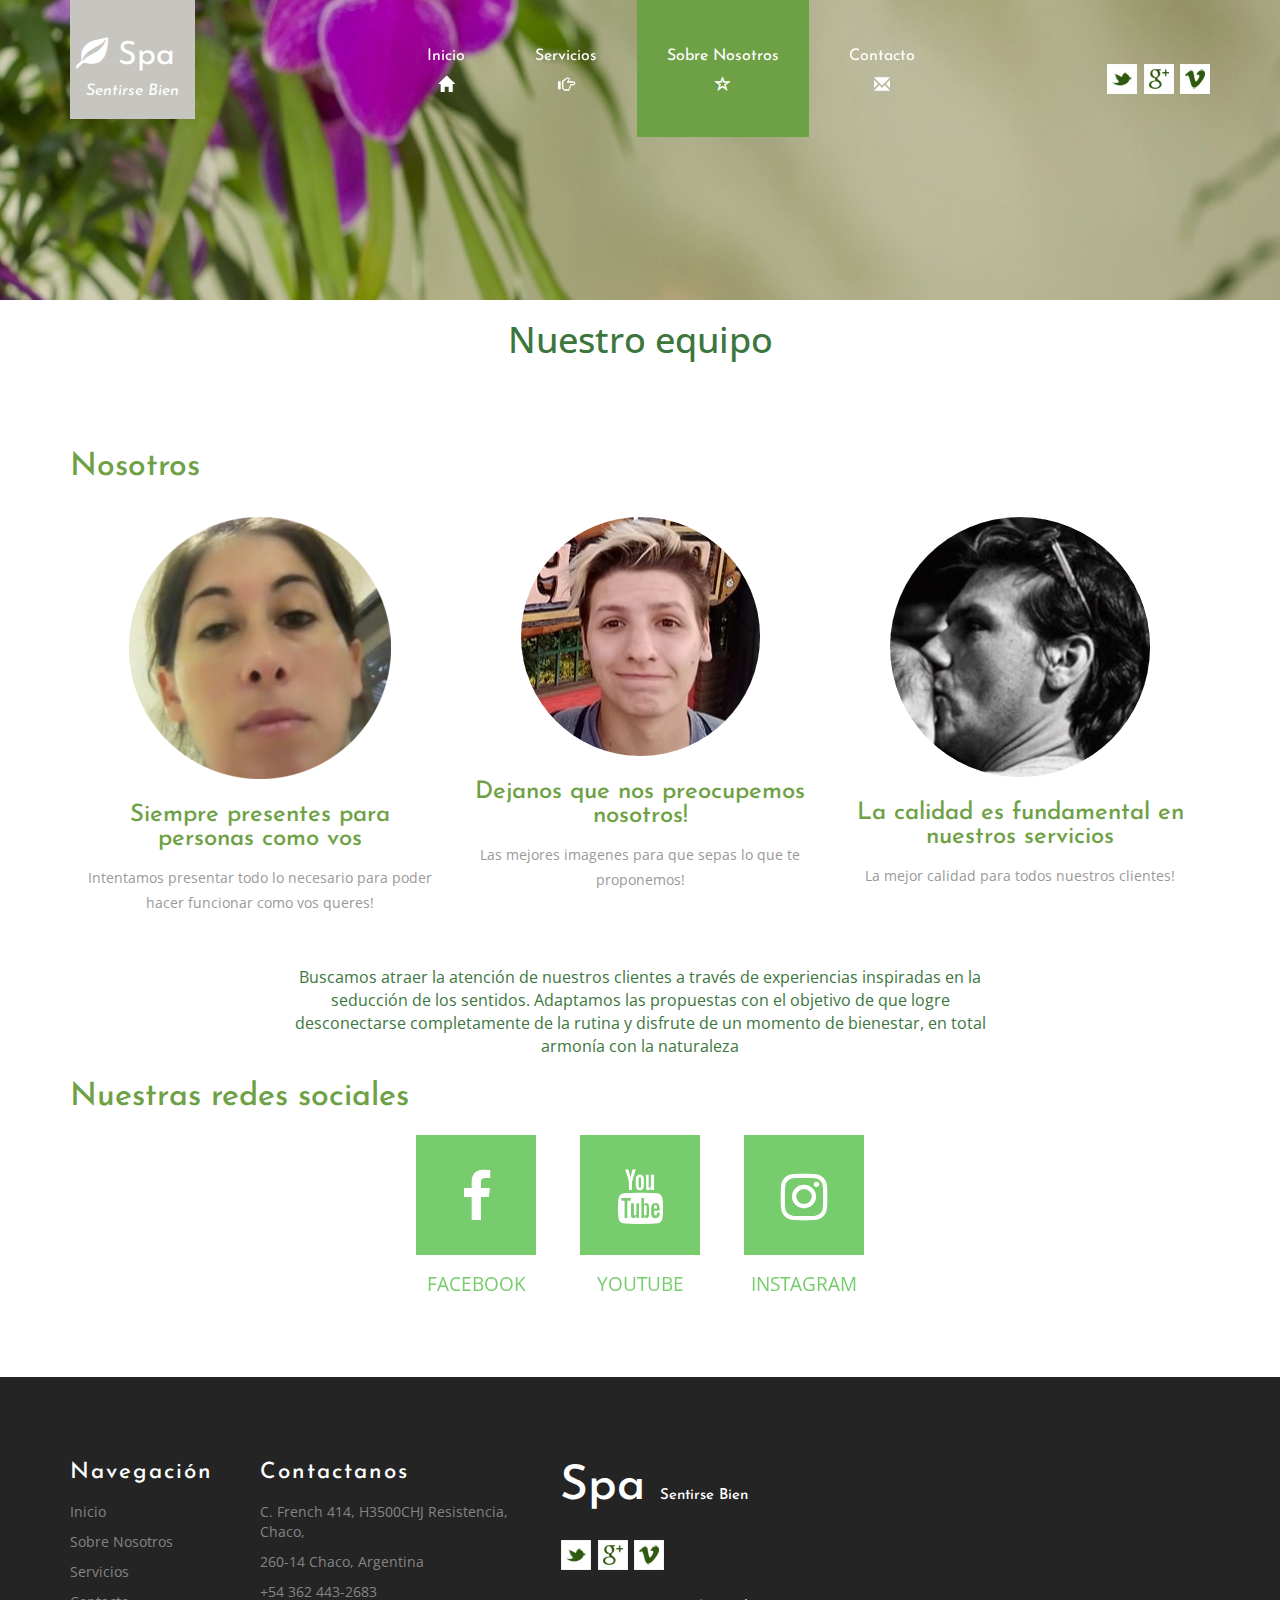
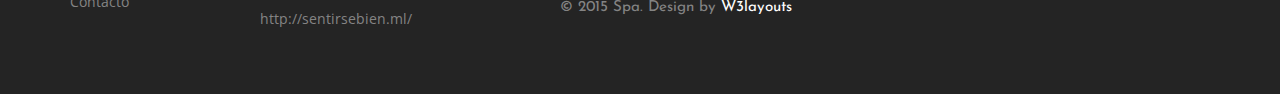
==== commit 8300baab: "subo lo que bajé de la página" ====
--- a/about.html
+++ b/about.html
@@ -1,684 +1,502 @@
-<!--
-Author: W3layouts
-Author URL: http://w3layouts.com
-License: Creative Commons Attribution 3.0 Unported
-License URL: http://creativecommons.org/licenses/by/3.0/
--->
-<!DOCTYPE html>
-<html>
-<head>
-<title>Spa Sentirse Bien</title>
-<!-- for-mobile-apps -->
-<meta name="viewport" content="width=device-width, initial-scale=1">
-<meta http-equiv="Content-Type" content="text/html; charset=utf-8" />
-<meta name="keywords" content="Spa Responsive web template, Bootstrap Web Templates, Flat Web Templates, Andriod Compatible web template, 
-Smartphone Compatible web template, free webdesigns for Nokia, Samsung, LG, SonyErricsson, Motorola web design" />
-<script type="application/x-javascript"> addEventListener("load", function() { setTimeout(hideURLbar, 0); }, false);
-		function hideURLbar(){ window.scrollTo(0,1); } </script>
-<!-- //for-mobile-apps -->
-<link href="css/bootstrap.css" rel="stylesheet" type="text/css" media="all" />
-<link href="css/style.css" rel="stylesheet" type="text/css" media="all" />
-<!-- js -->
-<script src="js/jquery-1.11.1.min.js"></script>
-<!-- //js -->
-<link href='http://fonts.googleapis.com/css?family=Open+Sans:300italic,400italic,600italic,700italic,800italic,400,300,600,700,800' rel='stylesheet' type='text/css'>
-<link href='http://fonts.googleapis.com/css?family=Josefin+Sans:400,100,100italic,300,300italic,400italic,600,600italic,700,700italic' rel='stylesheet' type='text/css'>
-</head>
-	
-<body>
-<!-- banner -->
-	<div class="banner1">
-		<div class="container">
-			<!-- header -->
-			<div class="header">
-				<div class="header-left">
-					<a href="index.html"><i class="glyphicon glyphicon-leaf" aria-hidden="true"> </i>Spa <span>Magic Of Soul</span></a>
-				</div>
-				<div class="header-left1">
-					<span class="menu"><img src="images/menu.png" alt=" "></span>
-					<ul class="nav1">
-						<li class="hvr-sweep-to-bottom"><a href="index.html">Home<i class="glyphicon glyphicon-home" aria-hidden="true"></i></a></li>
-						<li class="hvr-sweep-to-bottom"><a href="services.html">Services<i class="glyphicon glyphicon-hand-right" aria-hidden="true"></i></a></li>
-						<li class="hvr-sweep-to-bottom active"><a href="about.html">About<i class="glyphicon glyphicon-star-empty" aria-hidden="true"></i></a></li>
-						<!--<li class="hvr-sweep-to-bottom"><a href="blog.html">Blog<i class="glyphicon glyphicon-picture" aria-hidden="true"></i></a></li>-->
-						<li class="hvr-sweep-to-bottom"><a href="contact.html">Contact<i class="glyphicon glyphicon-envelope" aria-hidden="true"></i></a></li>
-					</ul>
-				</div>
-				<div class="header-right">
-					<ul>
-						<li><a href="#" class="facebook"></a></li>
-						<li><a href="#" class="g"></a></li>
-						<li><a href="#" class="twitter"></a></li>
-					</ul>
-				</div>
-				<div class="clearfix"> </div>
-			</div>
-			<!-- script for menu -->
-				<script> 
-					$( "span.menu" ).click(function() {
-					$( "ul.nav1" ).slideToggle( 300, function() {
-					 // Animation complete.
-					});
-					});
-				</script>
-			<!-- //script for menu -->
-		</div>
-	</div>
-<!-- //banner -->
-<!--typography-page -->
-	<div class="typo">
-		<div class="container">
-			<h3 class="title">Short Codes</h3>
-			<div class="grid_3 grid_4">
-				<h3 class="hdg">Headings</h3>
-				<div class="bs-example">
-					<table class="table">
-						<tbody>
-							<tr>
-								<td><h1 id="h1.-bootstrap-heading">h1. Bootstrap heading<a class="anchorjs-link" href="#h1.-bootstrap-heading"><span class="anchorjs-icon"></span></a></h1></td>
-								<td class="type-info">Semibold 36px</td>
-							</tr>
-							<tr>
-								<td><h2 id="h2.-bootstrap-heading">h2. Bootstrap heading<a class="anchorjs-link" href="#h2.-bootstrap-heading"><span class="anchorjs-icon"></span></a></h2></td>
-								<td class="type-info">Semibold 30px</td>
-							</tr>
-							<tr>
-								<td><h3 id="h3.-bootstrap-heading">h3. Bootstrap heading<a class="anchorjs-link" href="#h3.-bootstrap-heading"><span class="anchorjs-icon"></span></a></h3></td>
-								<td class="type-info">Semibold 24px</td>
-							</tr>
-							<tr>
-								<td><h4 id="h4.-bootstrap-heading">h4. Bootstrap heading<a class="anchorjs-link" href="#h4.-bootstrap-heading"><span class="anchorjs-icon"></span></a></h4></td>
-								<td class="type-info">Semibold 18px</td>
-							</tr>
-							<tr>
-								<td><h5 id="h5.-bootstrap-heading">h5. Bootstrap heading<a class="anchorjs-link" href="#h5.-bootstrap-heading"><span class="anchorjs-icon"></span></a></h5></td>
-								<td class="type-info">Semibold 14px</td>
-							</tr>
-							<tr>
-								<td><h6>h6. Bootstrap heading</h6></td>
-								<td class="type-info">Semibold 12px</td>
-							</tr>
-						</tbody>
-					</table>
-				</div>
-			</div>
-			<div class="grid_3 grid_5">
-				<h3>Buttons</h3>
-				<h1>
-					<a href="#"><span class="label label-default">Default</span></a>
-					<a href="#"><span class="label label-primary">Primary</span></a>
-					<a href="#"><span class="label label-success">Success</span></a>
-					<a href="#"><span class="label label-info">Info</span></a>
-					<a href="#"><span class="label label-warning">Warning</span></a>
-					<a href="#"><span class="label label-danger">Danger</span></a>
-				</h1>
-				<h2>
-					<a href="#"><span class="label label-default">Default</span></a>
-					<a href="#"><span class="label label-primary">Primary</span></a>
-					<a href="#"><span class="label label-success">Success</span></a>
-					<a href="#"><span class="label label-info">Info</span></a>
-					<a href="#"><span class="label label-warning">Warning</span></a>
-					<a href="#"><span class="label label-danger">Danger</span></a>
-				</h2>
-				<h3>
-					<a href="#"><span class="label label-default">Default</span></a>
-					<a href="#"><span class="label label-primary">Primary</span></a>
-					<a href="#"><span class="label label-success">Success</span></a>
-					<a href="#"><span class="label label-info">Info</span></a>
-					<a href="#"><span class="label label-warning">Warning</span></a>
-					<a href="#"><span class="label label-danger">Danger</span></a>
-				</h3>
-				<h4>
-					<a href="#"><span class="label label-default">Default</span></a>
-					<a href="#"><span class="label label-primary">Primary</span></a>
-					<a href="#"><span class="label label-success">Success</span></a>
-					<a href="#"><span class="label label-info">Info</span></a>
-					<a href="#"><span class="label label-warning">Warning</span></a>
-					<a href="#"><span class="label label-danger">Danger</span></a>
-				</h4>
-				<h5>
-					<a href="#"><span class="label label-default">Default</span></a>
-					<a href="#"><span class="label label-primary">Primary</span></a>
-					<a href="#"><span class="label label-success">Success</span></a>
-					<a href="#"><span class="label label-info">Info</span></a>
-					<a href="#"><span class="label label-warning">Warning</span></a>
-					<a href="#"><span class="label label-danger">Danger</span></a>
-				</h5>
-				<h6>
-					<a href="#"><span class="label label-default">Default</span></a>
-					<a href="#"><span class="label label-primary">Primary</span></a>
-					<a href="#"><span class="label label-success">Success</span></a>
-					<a href="#"><span class="label label-info">Info</span></a>
-					<a href="#"><span class="label label-warning">Warning</span></a>
-					<a href="#"><span class="label label-danger">Danger</span></a>
-				</h6>
-			</div>			   
-			<div class="grid_3 grid_5">
-				<h3>Progress Bars</h3>
-				<div class="tab-content">
-					<div class="tab-pane active" id="domprogress">
-						<div class="progress">    
-							<div class="progress-bar progress-bar-primary" style="width: 20%"></div>
-						</div>
-						<p>Info with <code>progress-bar-info</code> class.</p>
-						<div class="progress">    
-							<div class="progress-bar progress-bar-info" style="width: 60%"></div>
-						</div>
-						<p>Success with <code>progress-bar-success</code> class.</p>
-						<div class="progress">
-							<div class="progress-bar progress-bar-success" style="width: 30%"></div>
-						</div>
-						<p>Warning with <code>progress-bar-warning</code> class.</p>
-						<div class="progress">
-							<div class="progress-bar progress-bar-warning" style="width: 70%"></div>
-						</div>
-						<p>Danger with <code>progress-bar-danger</code> class.</p>
-						<div class="progress">
-							<div class="progress-bar progress-bar-danger" style="width: 50%"></div>
-						</div>
-						<p>Inverse with <code>progress-bar-inverse</code> class.</p>
-						<div class="progress">
-							<div class="progress-bar progress-bar-inverse" style="width: 40%"></div>
-						</div>
-						<p>Inverse with <code>progress-bar-inverse</code> class.</p>
-						<div class="progress">
-							<div class="progress-bar progress-bar-success" style="width: 35%"><span class="sr-only">35% Complete (success)</span></div>
-							<div class="progress-bar progress-bar-warning" style="width: 20%"><span class="sr-only">20% Complete (warning)</span></div>
-							<div class="progress-bar progress-bar-danger" style="width: 10%"><span class="sr-only">10% Complete (danger)</span></div>
-						</div>
-					</div>
-				</div>
-			</div>
-			<div class="grid_3 grid_5">
-				<h3>Alerts</h3>
-				<div class="alert alert-success" role="alert">
-					<strong>Well done!</strong> You successfully read this important alert message.
-				</div>
-				<div class="alert alert-info" role="alert">
-					<strong>Heads up!</strong> This alert needs your attention, but it's not super important.
-				</div>
-				<div class="alert alert-warning" role="alert">
-					<strong>Warning!</strong> Best check yo self, you're not looking too good.
-				</div>
-				<div class="alert alert-danger" role="alert">
-					<strong>Oh snap!</strong> Change a few things up and try submitting again.
-				</div>
-			</div>
-			<div class="grid_3 grid_5">
-				<h3>Pagination</h3>
-				<div class="col-md-6">
-					<nav>
-						<ul class="pagination pagination-lg">
-							<li><a href="#" aria-label="Previous"><span aria-hidden="true">«</span></a></li>
-							<li><a href="#">1</a></li>
-							<li><a href="#">2</a></li>
-							<li><a href="#">3</a></li>
-							<li><a href="#">4</a></li>
-							<li><a href="#">5</a></li>
-							<li><a href="#" aria-label="Next"><span aria-hidden="true">»</span></a></li>
-						</ul>
-					</nav>
-					<nav>
-						<ul class="pagination">
-							<li><a href="#" aria-label="Previous"><span aria-hidden="true">«</span></a></li>
-							<li><a href="#">1</a></li>
-							<li><a href="#">2</a></li>
-							<li><a href="#">3</a></li>
-							<li><a href="#">4</a></li>
-							<li><a href="#">5</a></li>
-							<li><a href="#" aria-label="Next"><span aria-hidden="true">»</span></a></li>
-						</ul>
-					</nav>
-					<nav>
-						<ul class="pagination pagination-sm">
-							<li><a href="#" aria-label="Previous"><span aria-hidden="true">«</span></a></li>
-							<li><a href="#">1</a></li>
-							<li><a href="#">2</a></li>
-							<li><a href="#">3</a></li>
-							<li><a href="#">4</a></li>
-							<li><a href="#">5</a></li>
-							<li><a href="#" aria-label="Next"><span aria-hidden="true">»</span></a></li>
-						</ul>
-					</nav>
-				</div>
-				<div class="col-md-6">
-					<ul class="pagination pagination-lg">
-						<li class="disabled"><a href="#"><i class="fa fa-angle-left">«</i></a></li>
-						<li class="active"><a href="#">1</a></li>
-						<li><a href="#">2</a></li>
-						<li><a href="#">3</a></li>
-						<li><a href="#">4</a></li>
-						<li><a href="#">5</a></li>
-						<li><a href="#"><i class="fa fa-angle-right">»</i></a></li>
-					</ul>
-					<nav>
-						<ul class="pagination">
-							<li class="disabled"><a href="#" aria-label="Previous"><span aria-hidden="true">«</span></a></li>
-							<li class="active"><a href="#">1 <span class="sr-only">(current)</span></a></li>
-							<li><a href="#">2</a></li>
-							<li><a href="#">3</a></li>
-							<li><a href="#">4</a></li>
-							<li><a href="#">5</a></li>
-							<li><a href="#" aria-label="Next"><span aria-hidden="true">»</span></a></li>
-						</ul>
-					</nav>
-					<ul class="pagination pagination-sm">
-						<li class="disabled"><a href="#"><i class="fa fa-angle-left">«</i></a></li>
-						<li class="active"><a href="#">1</a></li>
-						<li><a href="#">2</a></li>
-						<li><a href="#">3</a></li>
-						<li><a href="#">4</a></li>
-						<li><a href="#">5</a></li>
-						<li><a href="#"><i class="fa fa-angle-right">»</i></a></li>
-					</ul>
-				</div>
-				<div class="clearfix"> </div>
-			</div>
-			<div class="grid_3 grid_5">
-				<h3>Breadcrumbs</h3>
-				<ol class="breadcrumb">
-					<li class="active">Home</li>
-				</ol>
-				<ol class="breadcrumb">
-					<li><a href="#">Home</a></li>
-					<li class="active">Library</li>
-				</ol>
-				<ol class="breadcrumb">
-					<li><a href="#">Home</a></li>
-					<li><a href="#">Library</a></li>
-					<li class="active">Data</li>
-				</ol>
-			</div>
-			<div class="grid_3 grid_5">
-				<h3>Badges</h3>
-				<div class="col-md-6">
-					<p>Add modifier classes to change the appearance of a badge.</p>
-					<table class="table table-bordered">
-						<thead>
-							<tr>
-								<th>Classes</th>
-								<th>Badges</th>
-							</tr>
-						</thead>
-						<tbody>
-							<tr>
-								<td>No modifiers</td>
-								<td><span class="badge">42</span></td>
-							</tr>
-							<tr>
-								<td><code>.badge-primary</code></td>
-								<td><span class="badge badge-primary">1</span></td>
-							</tr>
-							<tr>
-								<td><code>.badge-success</code></td>
-								<td><span class="badge badge-success">22</span></td>
-							</tr>
-							<tr>
-								<td><code>.badge-info</code></td>
-								<td><span class="badge badge-info">30</span></td>
-							</tr>
-							<tr>
-								<td><code>.badge-warning</code></td>
-								<td><span class="badge badge-warning">412</span></td>
-							</tr>
-							<tr>
-								<td><code>.badge-danger</code></td>
-								<td><span class="badge badge-danger">999</span></td>
-							</tr>
-						</tbody>
-					</table>                    
-				</div>
-				<div class="col-md-6">
-					<p>Easily highlight new or unread items with the <code>.badge</code> class</p>
-					<div class="list-group list-group-alternate"> 
-						<a href="#" class="list-group-item"><span class="badge">201</span> <i class="ti ti-email"></i> Inbox </a> 
-						<a href="#" class="list-group-item"><span class="badge badge-primary">5021</span> <i class="ti ti-eye"></i> Profile visits </a> 
-						<a href="#" class="list-group-item"><span class="badge">14</span> <i class="ti ti-headphone-alt"></i> Call </a> 
-						<a href="#" class="list-group-item"><span class="badge">20</span> <i class="ti ti-comments"></i> Messages </a> 
-						<a href="#" class="list-group-item"><span class="badge badge-warning">14</span> <i class="ti ti-bookmark"></i> Bookmarks </a> 
-						<a href="#" class="list-group-item"><span class="badge badge-danger">30</span> <i class="ti ti-bell"></i> Notifications </a> 
-					</div>
-				</div>
-			   <div class="clearfix"> </div>
-			</div>	 
-			<div class="grid_3 grid_5">
-				<h3>Wells</h3>
-				<div class="well">
-					There are many variations of passages of Lorem Ipsum available, but the majority have suffered alteration
-				</div>
-				<div class="well">
-					It is a long established fact that a reader will be distracted by the readable content of a page when looking at its layout. The point of using Lorem Ipsum is that it has a more-or-less normal distribution of letters, as opposed to using 'Content here
-				</div>
-				<div class="well">
-						Lorem Ipsum is simply dummy text of the printing and typesetting industry. Lorem Ipsum has been the industry's standard dummy text ever since the 1500s, when an unknown printer took a galley of type and scrambled it to make a type specimen book. It has survived not only five centuries, but also the leap into electronic
-				</div>
-			</div>
-			<div class="grid_3 grid_5">
-				<h3 class="bars">Tabs</h3>
-				<div class="bs-example bs-example-tabs" role="tabpanel" data-example-id="togglable-tabs">
-					<ul id="myTab" class="nav nav-tabs" role="tablist">
-						<li role="presentation" class="active"><a href="#home" id="home-tab" role="tab" data-toggle="tab" aria-controls="home" aria-expanded="true">Home</a></li>
-						<li role="presentation"><a href="#profile" role="tab" id="profile-tab" data-toggle="tab" aria-controls="profile">Profile</a></li>
-						<li role="presentation" class="dropdown">
-							<a href="#" id="myTabDrop1" class="dropdown-toggle" data-toggle="dropdown" aria-controls="myTabDrop1-contents">Dropdown <span class="caret"></span></a>
-							<ul class="dropdown-menu" role="menu" aria-labelledby="myTabDrop1" id="myTabDrop1-contents">
-								<li><a href="#dropdown1" tabindex="-1" role="tab" id="dropdown1-tab" data-toggle="tab" aria-controls="dropdown1">@fat</a></li>
-								<li><a href="#dropdown2" tabindex="-1" role="tab" id="dropdown2-tab" data-toggle="tab" aria-controls="dropdown2">@mdo</a></li>
-							</ul>
-						</li>
-					</ul>
-					<div id="myTabContent" class="tab-content">
-						<div role="tabpanel" class="tab-pane fade in active" id="home" aria-labelledby="home-tab">
-							<p>Raw denim you probably haven't heard of them jean shorts Austin. Nesciunt tofu stumptown aliqua, retro synth master cleanse. Mustache cliche tempor, williamsburg carles vegan helvetica. Reprehenderit butcher retro keffiyeh dreamcatcher synth. Cosby sweater eu banh mi, qui irure terry richardson ex squid. Aliquip placeat salvia cillum iphone. Seitan aliquip quis cardigan american apparel, butcher voluptate nisi qui.</p>
-						</div>
-						<div role="tabpanel" class="tab-pane fade" id="profile" aria-labelledby="profile-tab">
-							<p>Food truck fixie locavore, accusamus mcsweeney's marfa nulla single-origin coffee squid. Exercitation +1 labore velit, blog sartorial PBR leggings next level wes anderson artisan four loko farm-to-table craft beer twee. Qui photo booth letterpress, commodo enim craft beer mlkshk aliquip jean shorts ullamco ad vinyl cillum PBR. Homo nostrud organic, assumenda labore aesthetic magna delectus mollit. Keytar helvetica VHS salvia yr, vero magna velit sapiente labore stumptown. Vegan fanny pack odio cillum wes anderson 8-bit, sustainable jean shorts beard ut DIY ethical culpa terry richardson biodiesel. Art party scenester stumptown, tumblr butcher vero sint qui sapiente accusamus tattooed echo park.</p>
-						</div>
-						<div role="tabpanel" class="tab-pane fade" id="dropdown1" aria-labelledby="dropdown1-tab">
-							<p>Etsy mixtape wayfarers, ethical wes anderson tofu before they sold out mcsweeney's organic lomo retro fanny pack lo-fi farm-to-table readymade. Messenger bag gentrify pitchfork tattooed craft beer, iphone skateboard locavore carles etsy salvia banksy hoodie helvetica. DIY synth PBR banksy irony. Leggings gentrify squid 8-bit cred pitchfork. Williamsburg banh mi whatever gluten-free, carles pitchfork biodiesel fixie etsy retro mlkshk vice blog. Scenester cred you probably haven't heard of them, vinyl craft beer blog stumptown. Pitchfork sustainable tofu synth chambray yr.</p>
-						</div>
-						<div role="tabpanel" class="tab-pane fade" id="dropdown2" aria-labelledby="dropdown2-tab">
-							<p>Trust fund seitan letterpress, keytar raw denim keffiyeh etsy art party before they sold out master cleanse gluten-free squid scenester freegan cosby sweater. Fanny pack portland seitan DIY, art party locavore wolf cliche high life echo park Austin. Cred vinyl keffiyeh DIY salvia PBR, banh mi before they sold out farm-to-table VHS viral locavore cosby sweater. Lomo wolf viral, mustache readymade thundercats keffiyeh craft beer marfa ethical. Wolf salvia freegan, sartorial keffiyeh echo park vegan.</p>
-						</div>
-					</div>
-				</div>
-			</div>
-			<h3 class="bars">Unordered List</h3>
-			<ul class="list-group">
-			  <li class="list-group-item">Cras justo odio</li>
-			  <li class="list-group-item">Dapibus ac facilisis in</li>
-			  <li class="list-group-item">Morbi leo risus</li>
-			  <li class="list-group-item">Porta ac consectetur ac</li>
-			  <li class="list-group-item">Vestibulum at eros</li>
-			</ul>
-			<h3 class="bars">Ordered List</h3>
-			<ol>
-				<li class="list-group-item1">Cras justo odio</li>
-				<li class="list-group-item1">Dapibus ac facilisis in</li>
-				<li class="list-group-item1">Morbi leo risus</li>
-				<li class="list-group-item1">Porta ac consectetur ac</li>
-				<li class="list-group-item1">Vestibulum at eros</li>
-			</ol>
-			<h3 class="bars">Forms</h3>
-			<div class="input-group">
-				<span class="input-group-addon" id="basic-addon1">@</span>
-				<input type="text" class="form-control" placeholder="Username" aria-describedby="basic-addon1">
-			</div>
-			<div class="input-group">
-				<input type="text" class="form-control" placeholder="Recipient's username" aria-describedby="basic-addon2">
-				<span class="input-group-addon" id="basic-addon2">@example.com</span>
-			</div>
-			<div class="input-group">
-				<span class="input-group-addon">$</span>
-					<input type="text" class="form-control" aria-label="Amount (to the nearest dollar)">
-				<span class="input-group-addon">.00</span>
-			</div>
-			<div class="input-group input-group-lg">
-				<span class="input-group-addon" id="sizing-addon1">@</span>
-				<input type="text" class="form-control" placeholder="Username" aria-describedby="sizing-addon1">
-			</div>
-			<div class="input-group">
-				<span class="input-group-addon" id="sizing-addon2">@</span>
-				<input type="text" class="form-control" placeholder="Username" aria-describedby="sizing-addon2">
-			</div>
-			<div class="input-group input-group-sm">
-				<span class="input-group-addon" id="sizing-addon3">@</span>
-				<input type="text" class="form-control" placeholder="Username" aria-describedby="sizing-addon3">
-			</div>
-			<div class="row">
-				<div class="col-lg-6 in-gp-tl">
-					<div class="input-group">
-						<span class="input-group-addon">
-							<input type="checkbox" aria-label="...">
-						</span>
-						<input type="text" class="form-control" aria-label="...">
-					</div><!-- /input-group -->
-				</div><!-- /.col-lg-6 -->
-				<div class="col-lg-6 in-gp-tb">
-					<div class="input-group">
-						<span class="input-group-addon">
-							<input type="radio" aria-label="...">
-						</span>
-						<input type="text" class="form-control" aria-label="...">
-					</div><!-- /input-group -->
-				</div><!-- /.col-lg-6 -->
-			</div><!-- /.row -->
-			<div class="row">
-				<div class="col-lg-6 in-gp-tl">
-					<div class="input-group">
-						<span class="input-group-btn">
-							<button class="btn btn-default" type="button">Go!</button>
-						</span>
-						<input type="text" class="form-control" placeholder="Search for...">
-					</div><!-- /input-group -->
-				</div><!-- /.col-lg-6 -->
-				<div class="col-lg-6 in-gp-tb">
-					<div class="input-group">
-						<input type="text" class="form-control" placeholder="Search for...">
-						<span class="input-group-btn">
-							<button class="btn btn-default" type="button">Go!</button>
-						</span>
-					</div><!-- /input-group -->
-				</div><!-- /.col-lg-6 -->
-			</div><!-- /.row -->
-			<div class="row">
-				<div class="col-lg-6 in-gp-tl">
-					<div class="input-group">
-						<div class="input-group-btn">
-							<button type="button" class="btn btn-default dropdown-toggle" data-toggle="dropdown" aria-haspopup="true" aria-expanded="false">Action <span class="caret"></span></button>
-							<ul class="dropdown-menu">
-								<li><a href="#">Action</a></li>
-								<li><a href="#">Another action</a></li>
-								<li><a href="#">Something else here</a></li>
-								<li role="separator" class="divider"></li>
-								<li><a href="#">Separated link</a></li>
-							</ul>
-						</div><!-- /btn-group -->
-						<input type="text" class="form-control" aria-label="...">
-					</div><!-- /input-group -->
-				</div><!-- /.col-lg-6 -->
-				<div class="col-lg-6 in-gp-tb">
-					<div class="input-group">
-						<input type="text" class="form-control" aria-label="...">
-						<div class="input-group-btn">
-							<button type="button" class="btn btn-default dropdown-toggle" data-toggle="dropdown" aria-haspopup="true" aria-expanded="false">Action <span class="caret"></span></button>
-							<ul class="dropdown-menu dropdown-menu-right">
-								<li><a href="#">Action</a></li>
-								<li><a href="#">Another action</a></li>
-								<li><a href="#">Something else here</a></li>
-								<li role="separator" class="divider"></li>
-								<li><a href="#">Separated link</a></li>
-							</ul>
-						</div><!-- /btn-group -->
-					</div><!-- /input-group -->
-				</div><!-- /.col-lg-6 -->
-			</div><!-- /.row -->
-			<div class="page-header">
-				<h3 class="bars">Tables</h3>
-			</div>
-			<h2 class="typoh2">Default styles</h2>
-			<p>For basic stylinglight padding and only horizontal add the base class <code>.table</code> to any <code>&lt;table&gt;</code>.</p>
-			<div class="bs-docs-example">
-				<table class="table">
-					<thead>
-						<tr>
-							<th>#</th>
-							<th>First Name</th>
-							<th>Last Name</th>
-							<th>Username</th>
-						</tr>
-					</thead>
-					<tbody>
-						<tr>
-							<td>1</td>
-							<td>Mark</td>
-							<td>Otto</td>
-							<td>@mdo</td>
-						</tr>
-						<tr>
-							<td>2</td>
-							<td>Jacob</td>
-							<td>Thornton</td>
-							<td>@fat</td>
-						</tr>
-						<tr>
-							<td>3</td>
-							<td>Larry</td>
-							<td>the Bird</td>
-							<td>@twitter</td>
-						</tr>
-					</tbody>
-				</table>
-			</div>
-			<hr class="bs-docs-separator">
-			<p>Add any of the following classes to the <code>.table</code> base class.</p>
-			<p>Adds zebra-striping to any table row within the <code>&lt;tbody&gt;</code> via the <code>:nth-child</code> CSS selector (not available in IE7-8).</p>
-			<div class="bs-docs-example">
-				<table class="table table-striped">
-					<thead>
-						<tr>
-							<th>#</th>
-							<th>First Name</th>
-							<th>Last Name</th>
-							<th>Username</th>
-						</tr>
-					</thead>
-					<tbody>
-						<tr>
-							<td>1</td>
-							<td>Mark</td>
-							<td>Otto</td>
-							<td>@mdo</td>
-						</tr>
-						<tr>
-							<td>2</td>
-							<td>Jacob</td>
-							<td>Thornton</td>
-							<td>@fat</td>
-						</tr>
-						<tr>
-							<td>3</td>
-							<td>Larry</td>
-							<td>the Bird</td>
-							<td>@twitter</td>
-						</tr>
-					</tbody>
-				</table>
-			</div>
-			<p>Add borders and rounded corners to the table.</p>
-			<div class="bs-docs-example">
-				<table class="table table-bordered">
-					<thead>
-						<tr>
-							<th>#</th>
-							<th>First Name</th>
-							<th>Last Name</th>
-							<th>Username</th>
-						</tr>
-					</thead>
-					<tbody>
-						<tr>
-							<td rowspan="2">1</td>
-							<td>Mark</td>
-							<td>Otto</td>
-							<td>@mdo</td>
-						</tr>
-						<tr>
-							<td>Mark</td>
-							<td>Otto</td>
-							<td>@getbootstrap</td>
-						</tr>
-						<tr>
-							<td>2</td>
-							<td>Jacob</td>
-							<td>Thornton</td>
-							<td>@fat</td>
-						</tr>
-						<tr>
-							<td>3</td>
-							<td colspan="2">Larry the Bird</td>
-							<td>@twitter</td>
-						</tr>
-					</tbody>
-				</table>
-			</div>
-			<p>Enable a hover state on table rows within a <code>&lt;tbody&gt;</code>.</p>
-			<div class="bs-docs-example">
-				<table class="table table-hover">
-					<thead>
-						<tr>
-						  <th>#</th>
-						  <th>First Name</th>
-						  <th>Last Name</th>
-						  <th>Username</th>
-						</tr>
-					</thead>
-					<tbody>
-						<tr>
-						  <td>1</td>
-						  <td>Mark</td>
-						  <td>Otto</td>
-						  <td>@mdo</td>
-						</tr>
-						<tr>
-						  <td>2</td>
-						  <td>Jacob</td>
-						  <td>Thornton</td>
-						  <td>@fat</td>
-						</tr>
-						<tr>
-						  <td>3</td>
-						  <td colspan="2">Larry the Bird</td>
-						  <td>@twitter</td>
-						</tr>
-					</tbody>
-				</table>
-			</div>
-		</div>
-	</div>
-<!-- //typography-page -->	
-<!--footer-->
-	<div class="footer">
-		<div class="container">				 	
-			<div class="col-md-2 ftr_navi ftr">
-				<h3>Navigation</h3>
-				<ul>
-					<li><a href="index.html">Home</a></li>
-					<li><a href="about.html">About</a></li>
-					<li><a href="services.html">Services</a></li>						
-					<li><a href="blog.html">Blog</a></li>
-					<li><a href="contact.html">Contact</a></li>
-				</ul>
-			</div>
-			<div class="col-md-3 ftr_navi ftr">
-					 <h3>Members</h3>
-					 <ul>
-						 <li><a href="#">Customer Support</a></li>
-						 <li><a href="#">Platinum Support</a></li>
-						 <li><a href="#">Gold Support</a></li>						
-						 <li><a href="#">Standard Support</a></li>
-						 <li><a href="#">Training</a></li>
-					 </ul>
-			</div>
-			<div class="col-md-3 get_in_touch ftr">
-				<h3>Get In Touch</h3>
-				<p>Ola-ola street jump,</p>
-				<p>260-14 City, Country</p>
-				<p>+62 000-0000-00</p>
-				<a href="mailto:mail@mlampah.com">www.example.com</a>
-			</div>
-			<div class="col-md-4 ftr-logo">
-				<a href="index.html"><h3>Spa <span> Magic Of Soul</span></h3></a>
-				<ul>
-					<li><a href="#" class="f"> </a></li>
-					<li><a href="#" class="f1"> </a></li>
-					<li><a href="#" class="f2"> </a></li>
-				</ul>
-				<p>© 2015 Spa. Design by <a href="http://w3layouts.com/">W3layouts</a></p>
-			</div>
-			<div class="clearfix"> </div>
-		</div>
-	</div>
-<!--footer-->
-</body>
-</html>
+<!--+
+Author: W3layouts+
+Author URL: http://w3layouts.com+
+License: Creative Commons Attribution 3.0 Unported+
+License URL: http://creativecommons.org/licenses/by/3.0/+
+-->+
+<!DOCTYPE html>+
+<html>+
+<head>+
+<title>Spa Sentirse Bien</title>+
+<!-- for-mobile-apps -->+
+<meta name="viewport" content="width=device-width, initial-scale=1">+
+<meta http-equiv="Content-Type" content="text/html; charset=utf-8" />+
+<meta name="keywords" content="Spa Responsive web template, Bootstrap Web Templates, Flat Web Templates, Andriod Compatible web template, +
+Smartphone Compatible web template, free webdesigns for Nokia, Samsung, LG, SonyErricsson, Motorola web design" />+
+<script type="application/x-javascript"> addEventListener("load", function() { setTimeout(hideURLbar, 0); }, false);+
+		function hideURLbar(){ window.scrollTo(0,1); } </script>+
+<!-- //for-mobile-apps -->+
+<link href="css/bootstrap.css" rel="stylesheet" type="text/css" media="all" />+
+<link href="css/style.css" rel="stylesheet" type="text/css" media="all" />+
+<!-- js -->+
+<script src="js/jquery-1.11.1.min.js"></script>+
+<!-- //js -->+
+<link href='http://fonts.googleapis.com/css?family=Open+Sans:300italic,400italic,600italic,700italic,800italic,400,300,600,700,800' rel='stylesheet' type='text/css'>+
+<link href='http://fonts.googleapis.com/css?family=Josefin+Sans:400,100,100italic,300,300italic,400italic,600,600italic,700,700italic' rel='stylesheet' type='text/css'>+
+</head>+
+	+
+<body>+
+<!-- banner -->+
+	<div class="banner1">+
+		<div class="container">+
+			<!-- header -->+
+			<div class="header">+
+				<div class="header-left">+
+					<a href="index.html"><i class="glyphicon glyphicon-leaf" aria-hidden="true"> </i>Spa <span>Sentirse Bien</span></a>+
+				</div>+
+				<div class="header-left1">+
+					<span class="menu"><img src="images/menu.png" alt=" "></span>+
+					<ul class="nav1">+
+						<li class="hvr-sweep-to-bottom"><a href="index.html">Inicio<i class="glyphicon glyphicon-home" aria-hidden="true"></i></a></li>+
+						<li class="hvr-sweep-to-bottom"><a href="services.html">Servicios<i class="glyphicon glyphicon-hand-right" aria-hidden="true"></i></a></li>+
+						<li class="hvr-sweep-to-bottom active"><a href="about.html">Sobre Nosotros<i class="glyphicon glyphicon-star-empty" aria-hidden="true"></i></a></li>+
+						<li class="hvr-sweep-to-bottom"><a href="contact.html">Contacto<i class="glyphicon glyphicon-envelope" aria-hidden="true"></i></a></li>+
+					</ul>+
+				</div>+
+				<div class="header-right">+
+					<ul>+
+						<li><a href="#" class="facebook"></a></li>+
+						<li><a href="#" class="g"></a></li>+
+						<li><a href="#" class="twitter"></a></li>+
+					</ul>+
+				</div>+
+				<div class="clearfix"> </div>+
+			</div>+
+			<!-- script for menu -->+
+				<script> +
+					$( "span.menu" ).click(function() {+
+					$( "ul.nav1" ).slideToggle( 300, function() {+
+					 // Animation complete.+
+					});+
+					});+
+				</script>+
+			<!-- //script for menu -->+
+		</div>+
+	</div>+
+<!-- //banner -->+
+<main>+
+	<h1 class="text-center text-success"> Nuestro equipo</h1>+
+	<div class="service">+
+		<div class="container">+
+			<h3>Nosotros</h3>+
+			<div class="service-grids">+
+				<div class="col-md-4 service-grid">+
+					<img src="images/2.png" alt=" " class="img-responsive" />+
+					<h4> Siempre presentes para personas como vos</h4>+
+					<p>Intentamos presentar todo lo necesario para poder hacer funcionar como vos queres!</p>+
+					<div class="service-hov">+
+						<h5>Desarrolladora</h5>+
+						<p>Lo mejor para vos.</p>+
+					</div>+
+ 				</div>+
+				<div class="col-md-4 service-grid">+
+					<img src="images/3.png" alt=" " class="img-responsive" />+
+					<h4> Dejanos que nos preocupemos nosotros!</h4>+
+					<p>Las mejores imagenes para que sepas lo que te proponemos!</p>+
+					<div class="service-hov">+
+						<h5>Diseñador</h5>+
+						<p>Todo el estilo necesario.</p>+
+					</div>+
+				</div>+
+				<div class="col-md-4 service-grid">+
+					<img src="images/4.png" alt=" " class="img-responsive" />+
+					<h4> La calidad es fundamental en nuestros servicios</h4>+
+					<p>La mejor calidad para todos nuestros clientes!</p>+
+					<div class="service-hov">+
+						<h5>Tecnico en Calidad</h5>+
+						<p>Todo estara bien.</p>+
+					</div>+
+				</div>+
+				<div class="clearfix"> </div>+
+			</div>+
+		</div>+
+	<br>+
+	<p class="text-center text-success">Buscamos atraer la atención de nuestros clientes+
+	a través de experiencias inspiradas en la+
+	<br>+
+	seducción de los sentidos. Adaptamos las+
+	propuestas con el objetivo de que logre+
+	<br>+
++
+	desconectarse completamente de la rutina y+
+	disfrute de un momento de bienestar, en total+
+	<br>+
+	armonía con la naturaleza</p>+
+	<br>+
+	<div class="container">+
+		<h3>Nuestras redes sociales</h3>+
+		<head>+
++
+			<link href="https://fonts.googleapis.com/css?family=Raleway+Dots" rel="stylesheet" type="text/css">+
+			<link href="https://maxcdn.bootstrapcdn.com/font-awesome/4.7.0/css/font-awesome.min.css" rel="stylesheet" type="text/css">+
+		  +
+		  </head>+
+		  <section>+
+			<ul id="services">+
+			  <li>+
+				<div class="facebook">+
+				  <a href="https://www.facebook.com/SPAENARMONIA">+
+					<i class="fa fa-facebook" aria-hidden="true"></i>+
+				  </a>+
+				</div>+
+				<span>Facebook</span>+
+			  </li>+
+			  <li>+
+				<div class="youtube">+
+				  <a href="https://www.youtube.com/watch?v=A-yYTkfrHR0&ab_channel=WebConnectionAsia">+
+					<i class="fa fa-youtube" aria-hidden="true"></i>+
+				  </a>+
+				</div>+
+				<span>YouTube</span>+
+			  </li>+
+			  <li>+
+				<div class="instagram">+
+				  <a href="https://www.instagram.com/salonspamajoromero/">+
+					<i class="fa fa-instagram" aria-hidden="true"></i>+
+				  </a>+
+				</div>+
+				<span>Instagram</span>+
+			  </li>+
+				</ul>+
+		  </section>+
+	</div>+
++
+</main>+
+	+
++
+<!--footer-->+
+	<div class="footer">+
+		<div class="container">				 	+
+			<div class="col-md-2 ftr_navi ftr">+
+				<h3>Navegación</h3>+
+				<ul>+
+					<li><a href="index.html">Inicio</a></li>+
+					<li><a href="about.html">Sobre Nosotros</a></li>+
+					<li><a href="services.html">Servicios</a></li>						+
+					<li><a href="contact.html">Contacto</a></li>+
+				</ul>+
+			</div>+
+			      <div class="col-md-3 get_in_touch ftr">+
+					<h3>Contactanos</h3>+
+					<p>C. French 414, H3500CHJ Resistencia, Chaco,</p>+
+					<p>260-14 Chaco, Argentina</p>+
+					<p>+54 362 443-2683</p>+
+					<a href="gruporosevi@gmail.com">http://sentirsebien.ml/</a>+
+				  </div>+
+			<div class="col-md-4 ftr-logo">+
+				<a href="index.html"><h3>Spa <span> Sentirse Bien</span></h3></a>+
+				<ul>+
+					<li><a href="#" class="f"> </a></li>+
+					<li><a href="#" class="f1"> </a></li>+
+					<li><a href="#" class="f2"> </a></li>+
+				</ul>+
+				<p>© 2015 Spa. Design by <a href="http://w3layouts.com/">W3layouts</a></p>+
+			</div>+
+			<div class="clearfix"> </div>+
+		</div>+
+	</div>+
+<!--footer-->+
+<style>+
++
++
+section #services {+
+  text-align: center;+
+  transform: translatez(0);+
+}+
+section #services h2 {+
+  margin: 80px 0px 40px;+
+  color: #fff;+
+  font-size: 2.4em;+
+  text-transform: uppercase;+
+  text-align: center;+
+}+
+section #services li {+
+  width: 120px;+
+  height: 140px;+
+  display: inline-block;+
+  margin: 20px;+
+  list-style: none;+
+}+
+section #services li div {+
+  width: 120px;+
+  height: 120px;+
+  color: #fff;+
+  font-size: 3.4em;+
+  text-align: center;+
+  line-height: 120px;+
+  background-color: #77cc6d;+
+  transition: all 0.5s ease;+
+}+
+section #services li a {+
+  color: #fff;+
+}+
+section #services li div:hover {+
+  transform: rotate(360deg);+
+  border-radius: 100px;+
+}+
+section #services li span {+
+  width: 120px;+
+  height: 20px;+
+  display: block;+
+  padding: 15px 0px;+
+  color: #77cc6d;+
+  text-transform: uppercase;+
+  font-size: 1.2em;+
+  text-align: center;+
+}+
+.credits a {+
+  display: block;+
+  text-align: center;+
+  color: #fff;+
+  text-decoration: none;+
+  font-size: 24px;+
+  margin-top: 50px;+
+  background: green;+
+  padding: 20px;+
+  max-width: 300px;+
+}+
+</style>+
+</body>+
++
+</html>+
--- a/css/style.css
+++ b/css/style.css
@@ -1,2243 +1,2243 @@
-/*--
-Author: W3layouts
-Author URL: http://w3layouts.com
-License: Creative Commons Attribution 3.0 Unported
-License URL: http://creativecommons.org/licenses/by/3.0/
---*/
-html, body{
-    font-size: 100%;
-	background:	#fff;
-	font-family: 'Open Sans', sans-serif !important;
-}
-p{
-	margin:0;
-}
-ul,label{
-	margin:0;
-	padding:0;
-}
-body a:hover{
-	text-decoration:none;
-}
-/*-- blog --*/
-.blog,.single,.typo,.contact,.service,.servc{
-	padding:5em 0;
-}
-.sit{
-	padding:0 !important;
-}
-.blog-left h3,.blog-right h3,.contact h3,.service h3,.servc h3,.recent-posts h4,.comments h4,.related-posts h4,.response h4,.coment-form h4{
-	color:#6ea145;
-	font-size:2em;
-	margin:0;
-	font-family: 'Josefin Sans', sans-serif;
-}
-.related-posts h4 {
-    margin: 0 0 1em;
-}
-.comments-info {
-    margin: 2em 0 0;
-}
-.recent-posts-info {
-    margin: 2em 0 4em;
-}
-.blog-left-grid{
-	padding:2em 0;
-}
-.blog-left-grid h4{
-	text-transform: capitalize;
-    color: #6ea145;
-    margin: 0;
-    font-size: 2em;
-    font-family: 'Josefin Sans', sans-serif;
-}
-.blog-left-grid h4 a{
-	color: #c6c5c0;
-	font-size:1em;
-	text-decoration:none;
-	font-family: 'Josefin Sans', sans-serif;
-}
-.blog-left-grid a img {
-    padding: .5em;
-    border: 1px solid #F2F2F2;
-}
-.blog-left-grid h4 a:hover{
-	color: #606060;
-	text-decoration:none;
-}
-.blog-left-grid p{
-	font-size:14px;
-	color:#999;
-	margin:.5em 0 1em;
-	line-height:1.8em;
-}
-.blog-left-grid ul{
-	padding:2em 0 4em;
-}
-.blog-left-grid ul li{
-	display:inline-block;
-	margin:0 2em 0 0;
-}
-.blog-left-grid ul li a{
-	font-size:1em;
-	color:#c6c5c0;
-	text-decoration:none;
-	padding-left: 1em;
-	font-family: 'Josefin Sans', sans-serif;
-}
-.blog-left-grid ul li a:hover{
-	color:#000;
-	text-decoration:none;
-}
-.blog-left-grid ul li a i {
-    left: -17px;
-}
-.more a{
-	font-size: 16px;
-    color: #FFF;
-    padding: 10px 30px;
-    text-decoration: none;
-    background-color: #6ea145;
-	font-family: 'Josefin Sans', sans-serif;
-	transition:.5s all;
-	-webkit-transition:.5s all;
-	-moz-transition:.5s all;
-	-o-transition:.5s all;
-	-ms-transition:.5s all;
-}
-.more a:hover{
-	color:#6ea145;
-	background:#fff;
-	text-decoration:none;
-}
-/*-- sign-in --*/
-.in-form input[type="text"]{
-	margin:2em 0 0;
-}
-.in-form input[type="password"],.in-form input[type="text"]{
-	outline:none;
-	border:1px solid #C9C8C9;
-	width:100%;
-	padding:12px 10px;
-	color:#C9C8C9;
-	font-size:14px;
-	background:none;
-	}
-.in-form input[type="password"]{
-	margin:1em 0;
-}
-.checkbox-form{
-	position:absolute;
-	top: 0%;
-	width: 100%;
-}
-.check{
-	margin: .5em 0;
-}
-.checkbox {
-	margin-bottom: 4px;
-	padding-left: 38px !important;
-	font-size: 1.1em;
-	line-height: 27px;
-	cursor: pointer;
-}
-.checkbox {
-	position: relative;
-    font-size: 14px;
-    color: #c6c5c0;
-    font-weight: 500;
-}
-.checkbox:last-child {
-	margin-bottom: 0;
-}
-.checkbox i {
-	position: absolute;
-	bottom: 5px;
-	left: 0;
-	display: block;
-	width:20px;
-	height:20px;
-	outline: none;
-	border: 2px solid #DFD6D6;
-}
-.checkbox input + i:after {
-	content: '';
-	background: url("../images/tick-mark.png") no-repeat 1px 2px;
-	top: 3px;
-	left: 1px;
-	width: 15px;																																																																																													
-	height: 15px;
-	font: normal 12px/16px FontAwesome;																																						
-	text-align: center;
-}					
-.checkbox input + i:after {
-	position: absolute;
-	opacity: 0;
-	transition: opacity 0.1s;
-	-o-transition: opacity 0.1s;
-	-ms-transition: opacity 0.1s;
-	-moz-transition: opacity 0.1s;
-	-webkit-transition: opacity 0.1s;
-}
-.checkbox input {
-	position: absolute;
-	left: -9999px;
-	}
-.check-left{
-	float:left;
-}
-.checkbox input:checked + i:after {
-	opacity: 1;
-}
-.ckeck-bg{
-	position:relative;
-	min-height: 120px;
-}
-.checkbox-form input[type="submit"] {
-  border: none;
-  outline: none;
-  color: #FFF;
-  padding:10px 30px;
-  font-family: 'Josefin Sans', sans-serif;
-  font-size: 16px;
-  font-weight: 600;
-  margin: 1em 0 0 0;
-  -webkit-appearance: none;
-  background:#6ea145;
-  transition: 0.5s all;
-	-webkit-transition: 0.5s all;
-	-o-transition: 0.5s all;
-	-moz-transition: 0.5s all;
-	-ms-transition: 0.5s all;
-  }
-.check-right{
-  float:right;
-}
-.checkbox-form input[type="submit"]:hover{
-	background:#c6c5c0;
-	color:#FFF;
-}	
-.in-form p.forget{
-	color:#B687BF;
-	font-size:14px;
-	margin:0;
-	}
-.in-form p.forget span{
-	display:block;
-	}
-.in-form p.forget a{
-	color:#000;
-	font-size:14px;
-	}
-.in-form p.forget a:hover{
-	text-decoration:none;
-	color: #B687BF;
-	}
-.in-form p.forget a.pass{
-	color:#B687BF;
-	font-size:14px;
-	margin:0;
-	}
-.in-form p.forget a.pass:hover{
-	text-decoration:none;
-	color:#000;
-	}
-.recent-posts-info {
-	margin-bottom: 4em;
-}
-.posts-left{
-	float: left;
-	width:35%;
-}
-.posts-right{
-	float:right;
-	width:60%;
-}	
-.posts-right lable {
-	font-size: 14px;
-	font-weight: 500;
-	color: #989595
-}
-.posts-right h5{
-  font-size: 14px;
-  font-family: 'Josefin Sans', sans-serif;
-  margin: .5em 0;
-}
-.posts-right h5 a {
-  color:#6ea145;
-}
-.posts-right h5 a:hover{	
-	color: #5F9EA0;	
-}
-.posts-right p {
-  color:#999;
-  margin: 0 0 1em 0;
-  font-size: 14px;
-  line-height: 1.8em;
-}
-.related-posts-grids {
-	float: left;
-	width: 30%;
-	margin-left: 1em;
-}
-.related-posts-grids img{
-	width:100%;
-}
-.related-posts-grids h5 {
-	font-size: 15px;
-	font-weight: 600;
-	margin: .5em 0;
-	color: #1C90F4;
-}
-.comments-info.cmnts-mddl {
-  margin: 2em 0;
-}
-.comments-info p.cmmnt {
-	margin: 1em 0 0 0;
-    font-size: 14px;
-    line-height: 1.8em;
-    color: #999;
-}
-.cmnt-icon-left {
-	float: left;
-	width: 25%;
-	margin-right:1em;
-}
-.cmnt-icon-right {
-  float: right;
-  width: 71%;
-}
-.cmnt-icon-left a img {
-  width: 100%;
-}
-.cmnt-icon-right p {
-  margin:1em 0 0;
-  font-size: 14px;
-  color: #555555;
-}
-.cmnt-icon-right  p a{
-	color: #6ea145;
-    font-size: 18px;
-	font-family: 'Josefin Sans', sans-serif;
-}
-.cmnt-icon-right p a:hover{
-	color:#c6c5c0;
-}
-.blog-pagination {
-    margin: 2em 0 0;
-}
-ul.pagination li a {
-  color: rgb(95, 158, 160) !important;
-  font-size: 17px;
-  padding: 5px 15px;
-}
-.btn-primary {
-  color: #fff;
-  background-color: #6ea145;
-  border: none !important;
-  font-family: 'Josefin Sans', sans-serif;
-}
-a.list-group-item:hover, a.list-group-item:focus {
-  color: #F4F1F1 !important;
-  background-color: #1F8BA1 !important;
-}
-.btn{
-	border-radius:0px;
-}
-.btn-primary:hover{
-    color: #fff;
-    background-color: #c6c5c0;
-    border: none !important;
-}
-/*-- //sign-in --*/
-.blog-left-grid:nth-child(3){
-	margin:2em 0;
-}
-/*-- //blog --*/
-/*-- banner --*/
-.banner{
-	background:url(../images/banner.jpg) no-repeat 0px 0px;
-	background-size:cover;
-	-webkit-background-size:cover;
-	-moz-background-size:cover;
-	-o-background-size:cover;
-	-ms-background-size:cover;
-	min-height:800px;
-}
-.banner1{
-	background:url(../images/banner.jpg) no-repeat 0px 0px;
-	background-size:cover;
-	-webkit-background-size:cover;
-	-moz-background-size:cover;
-	-o-background-size:cover;
-	-ms-background-size:cover;
-	min-height:300px;
-}
-.header-left{
-	float:left;
-}
-.header-right{
-	float:right;
-}
-.header-left a{
-	padding: 2em 1em 1em;
-    background:#c6c5c0;
-    color: #fff;
-    font-size: 2em;
-    font-family: 'Josefin Sans', sans-serif;
-    text-decoration: none;
-    display: inline-block;
-}
-.header-left a span{
-	display:block;
-	font-size:16px;
-	font-style:italic;
-}
-.header-left a i{
-	font-size: 1em;
-    color: #fff;
-    left: -10px;
-    top: 5px;
-}
-.header-left1{
-	float:left;
-	margin-left:12em;
-}
-span.menu{
-	display:none;
-}
-.header-left1 ul li{
-	display:inline-block;
-	margin:0 0 0 10px;
-	float:left;
-}
-.header-left1 ul li a{
-	font-size:16px;
-	color:#fff;
-	text-decoration:none;
-	font-family: 'Josefin Sans', sans-serif;
-	padding:45px 30px;
-    display: block;
-}
-.header-left1 ul li.active a{
-	background:#6ea145;
-    color: #fff;
-}
-/* Sweep To Bottom */
-.hvr-sweep-to-bottom {
-  display: inline-block;
-  vertical-align: middle;
-  -webkit-transform: translateZ(0);
-  transform: translateZ(0);
-  box-shadow: 0 0 1px rgba(0, 0, 0, 0);
-  -webkit-backface-visibility: hidden;
-  backface-visibility: hidden;
-  -moz-osx-font-smoothing: grayscale;
-  position: relative;
-  -webkit-transition-property: color;
-  transition-property: color;
-  -webkit-transition-duration: 0.3s;
-  transition-duration: 0.3s;
-}
-.hvr-sweep-to-bottom:before {
-  content: "";
-  position: absolute;
-  z-index: -1;
-  top: 0;
-  left: 0;
-  right: 0;
-  bottom: 0;
-  background:#6ea145;
-  -webkit-transform: scaleY(0);
-  transform: scaleY(0);
-  -webkit-transform-origin: 50% 0;
-  transform-origin: 50% 0;
-  -webkit-transition-property: transform;
-  transition-property: transform;
-  -webkit-transition-duration: 0.3s;
-  transition-duration: 0.3s;
-  -webkit-transition-timing-function: ease-out;
-  transition-timing-function: ease-out;
-}
-.hvr-sweep-to-bottom:hover, .hvr-sweep-to-bottom:focus, .hvr-sweep-to-bottom:active {
-  color: white;
-}
-.hvr-sweep-to-bottom:hover:before, .hvr-sweep-to-bottom:focus:before, .hvr-sweep-to-bottom:active:before {
-  -webkit-transform: scaleY(1);
-  transform: scaleY(1);
-}
-.header-left1 ul li a i{
-	font-size: 1em;
-    color: #fff;
-    display: block;
-    text-align: center;
-    margin: 0.5em 0 0;
-}
-.header-right ul{
-	padding:4em 0 0;
-}
-.header-right ul li{
-	display:inline-block;
-}
-.header-right ul li a.facebook{
-	background:url(../images/img-sp.png) no-repeat -5px -13px;
-    display: block;
-    height: 32px;
-    width: 32px;
-}
-.header-right ul li a.facebook:hover{
-	background:url(../images/img-sp.png) no-repeat -5px -59px;
-    display: block;
-}
-.header-right ul li a.g{
-	background:url(../images/img-sp.png) no-repeat -48px -13px;
-    display: block;
-    height: 32px;
-    width: 32px;
-}
-.header-right ul li a.g:hover{
-	background:url(../images/img-sp.png) no-repeat -48px -58px;
-    display: block;
-}
-.header-right ul li a.twitter{
-	background:url(../images/img-sp.png) no-repeat -86px -13px;
-    display: block;
-    height: 32px;
-    width: 32px;
-}
-.header-right ul li a.twitter:hover{
-	background:url(../images/img-sp.png) no-repeat -86px -58px;
-    display: block;
-}
-.banner-info{
-	width: 65%;
-    margin: 18em auto 0 22em;
-}
-.banner-info h1{
-	text-transform: capitalize;
-    font-size: 2.8em;
-    color: #FFFFFF;
-    margin: 0;
-    font-family: 'Josefin Sans', sans-serif;
-    font-weight: 600;
-}
-.banner-info p{
-	font-size:14px;
-	color:#DFDFDF;
-	margin:1em 0 2em;
-	line-height:1.8em;
-	width: 80%;
-}
-/*-- //banner --*/
-/*-- banner-bottom --*/
-.banner-bottom{
-	padding:5em 0;
-}
-.banner-bottom-right h3{
-	text-transform:capitalize;
-	font-size:1.8em;
-	color:#6ea145;
-	font-family: 'Josefin Sans', sans-serif;
-	margin:0;
-}
-.banner-bottom-right h4{
-	text-transform:uppercase;
-	color:#9D4922;
-	margin:1em 0;
-	font-size:15px;
-}
-.banner-bottom-right p{
-	font-size:14px;
-	color:#999;
-	line-height:1.8em;
-	margin:0em 0 4em;
-}
-.m1 a:hover{
-	background:#c6c5c0;
-	color:#fff;
-}
-/*-- //banner-bottom --*/
-/*-- banner-bottom-3grds --*/
-.banner-bottom-3grid h3{
-	text-transform:capitalize;
-	font-size: 1.5em;
-    color: #9D4922;
-	font-family: 'Josefin Sans', sans-serif;
-	margin:1em 0 0;
-}
-.banner-bottom-3grid p{
-	color:#C7C7C7;
-	font-size:14px;
-	margin:1em 0 2em;
-	line-height:1.8em;
-}
-.banner-bottom-3grd{
-	padding:0 0 3em;
-	box-shadow:1px 0px 1px #C0C0C0;
-	-webkit-box-shadow:1px 0px 1px #C0C0C0;
-	-moz-box-shadow:1px 0px 1px #C0C0C0;
-	-o-box-shadow:1px 0px 1px #C0C0C0;
-	-ms-box-shadow:1px 0px 1px #C0C0C0;
-}
-/*-- //banner-bottom-3grds --*/
-/*-- service-type-grid --*/
-.service-type-grid{
-	padding:5em 0 10em;
-}
-.service-type-grd-left{
-	float:left;
-	width:55%;
-}
-.service-type-grd-right{
-	float:right;
-	width:45%;
-	background:url(../images/7.jpg) no-repeat 0px 0px;
-	display:block;
-	min-height:417px;
-	padding: 2em;
-}
-.service-type-grd-right h3,.service-type-grd1-left h3{
-	text-transform:capitalize;
-	color:#fff;
-	font-size:1.8em;
-	margin:0;
-	font-family: 'Josefin Sans', sans-serif;
-}
-.service-type-grd-right p,.service-type-grd1-left p{
-	font-size:14px;
-	color:#fff;
-	margin:0;
-	line-height:1.8em;
-}
-.service-type-grd-right h4{
-	text-transform:uppercase;
-	font-size:20px;
-	margin:1em 0;
-	line-height:1.3em;
-	color:#6ea145;
-}
-.service-type-grd1{
-	margin:3em 0 0;
-}
-.service-type-grd1-left{
-	float:left;
-	width:30%;
-	background:url(../images/8.jpg) no-repeat 0px 0px;
-	display:block;
-	min-height:301px;
-	padding: 2em;
-}
-p.odit{
-	margin:1.5em 0 0em;
-}
-.service-type-grd1-left1{
-	float:left;
-	width:40%;
-}
-.service-type-grd1-right{
-	float:right;
-	width:28%;
-	background:url(../images/10.jpg) no-repeat 0px 0px;
-	display:block;
-	min-height:301px;
-	padding: 8em 0 0;
-    text-align: center;
-}
-/*-- //service-type-grid --*/
-/*-- keep-in-touch --*/
-.keep-in-touch-gridl h3{
-	font-family: 'Josefin Sans', sans-serif;
-	font-size:2.5em;
-	color:#6ea145;
-	margin:0;
-}
-.keep-in-touch-gridr {
-    margin: 0.5em 0 0;
-}
-.keep-in-touch-gridl p{
-	font-size:14px;
-	color:#999;
-	margin:0;
-}
-.keep-in-touch-gridr input[type="text"]{
-	width:80%;
-	background:#fff;
-	border:none;
-	font-size:14px;
-	color:#A2A2A2;
-	outline:none;
-	padding:14px 10px;
-	float:left;
-}
-.keep-in-touch-gridr input[type="submit"]{
-	width:20%;
-	float:left;
-	background:url(../images/1.png) no-repeat 56px 11px #6ea145;
-	outline:none;
-	border:none;
-	padding:13px 0;
-	text-align:center;
-	transition:.5s all;
-	-webkit-transition:.5s all;
-	-moz-transition:.5s all;
-	-o-transition:.5s all;
-	-ms-transition:.5s all;
-}
-.keep-in-touch-gridr input[type="submit"]:hover{
-	background:url(../images/1.png) no-repeat 56px 11px #c6c5c0;
-}
-.keep-in-touch {
-    padding: 5em 0;
-    background-color: #E6E6E6;
-}	
-/*--footer--*/
-.footer {
-  padding: 4em 0;
-  background-color: #242424;
-}
-.ftr {
-  margin-top: 0em;
-  padding: 0;
-}
-.get_in_touch h3, .ftr_navi h3 {
-	font-family: 'Josefin Sans', sans-serif;
-	letter-spacing: 2px;
-	font-size: 1.4em;
-	margin-bottom: .5em;
-	color: #fff;
-}
-.ftr_navi.ftr ul {
-  margin: 0;
-  padding: 0;
-  list-style: none;
-}
-.ftr_navi ul li {
-  display: block;
-}
-.ftr_navi ul li a {
-	display: block;
-	padding: 5px 0;
-	color: #848484;
-    font-size: 14px;
-}
-.ftr_navi ul li a:hover, .get_in_touch a:hover, .ftr-logo p a:hover {
-  text-decoration: none;
-  color: #fff;
-}
-.get_in_touch p {
-  color: #848484;
-  font-size: 14px;
-  padding: 5px 0;
-}
-.get_in_touch a {
-  color: #848484;
-  font-size: 0.9em;
-  text-decoration: none;
-}
-.ftr-logo a h3 {
-	font-family: 'Josefin Sans', sans-serif;
-	font-size: 3em;
-	color: #fff;
-}
-.ftr-logo a h3 span{
-	font-size:15px;
-}
-.ftr-logo a:hover{
-	text-decoration:none;
-}
-.ftr-logo p {
-  margin: 0em;
-  color: #848484;
-  line-height: 1.8em;
-  font-size: 0.95em;
-  font-family: 'Josefin Sans', sans-serif;
-}
-.ftr-logo p a {
-	color:#fff;
-}
-.ftr-logo ul{
-	padding:1em 0;
-}
-.ftr-logo ul li{
-	display:inline-block;
-}
-.ftr-logo ul li a.f{
-	background:url(../images/img-sp.png) no-repeat -5px -13px;
-    display: block;
-    height: 32px;
-    width: 32px;
-}
-.ftr-logo ul li a.f:hover{
-	background:url(../images/img-sp.png) no-repeat -5px -59px;
-    display: block;
-}
-.ftr-logo ul li a.f1{
-	background:url(../images/img-sp.png) no-repeat -48px -13px;
-    display: block;
-    height: 32px;
-    width: 32px;
-}
-.ftr-logo ul li a.f1:hover{
-	background:url(../images/img-sp.png) no-repeat -48px -58px;
-    display: block;
-}
-.ftr-logo ul li a.f2{
-	background:url(../images/img-sp.png) no-repeat -86px -13px;
-    display: block;
-    height: 32px;
-    width: 32px;
-}
-.ftr-logo ul li a.f2:hover{
-	background:url(../images/img-sp.png) no-repeat -86px -58px;
-    display: block;
-}
-/*--/footer--*/
-/*--single-page--*/
-.single-page{
-  padding:4em 0;
-}
-.sngl-title h3 a {
-  text-decoration: none;
-  transition:.5s all;
-}
-.sngl-title h3 a:hover{
-  color:rgb(58, 205, 188);
-}
-.single-page h4 {
-  font-size: 2em;
-  font-weight: 600;
-  color: #4d4949;
-  margin-bottom: 1em;
-  font-family:'Raleway', sans-serif;
-}
-.single-page-info a {
-  display: block;
-}
-.sngl-title {
-  margin-bottom: 5em;
-}
-.single-page-left  img {
-  width: 100%;
-}
-.single-page-info h5 {
-  font-size: 15px;
-  font-weight: 600;
-  color: #5F9EA0;
-    margin: 1.5em 0 1em;
-  line-height: 1.6em;
-}
-.read-more-grids {
-  padding-left: 0 !important;
-}
-.single-page p {
-  color: #989595;
-  font-size: 14px;
-  line-height: 1.6em;
-}
-.related-posts {
-  padding: 4em 0;
-  margin: 0;
-}
-.related-posts h3{
-	margin: 0 0 .6em .3em;
-	font-size: 2.5em;
-	font-weight: 400;
-	color: #E4BB07;
-}
-.related-grids {
-  padding-left: 0 !important;
-}
-.related-posts img{
-	width: 100%;
-}
-.related-grids h5 {
-	font-size: 14px;
-    margin: 1em 0 0;
-}
-.related-grids h5 a {
-  color: #747474;
-}
-.related-grids h5  a:hover{
-  color:#6EA145;
-}
-a.thumbnail.active, a.thumbnail:focus, a.thumbnail:hover {
-  border-color: #5F9EA0;
-}
-.admin-text {
-	border: 1px solid #f4f4f4;
-	padding: 2em;
-}
-.admin-text h5 {
-	font-size: 18px;
-    margin: 0 0 1em 0;
-	font-family: 'Josefin Sans', sans-serif;
-    color: #6ea145;
-}
-.admin-text-left {
-	float: left;
-	width: 11%;
-}
-.admin-text-right {
-	float: right;
-	width: 86%;
-}
-.admin-text-right p {
-	color: #999;
-    font-size: 14px;
-    margin: 0 0 1em;
-    line-height: 1.8em;
-}
-.admin-text-right span {
-  font-size: 15px;
-  margin: 0 0 1em 0;
-  font-weight: 500;
-  color: #727272;
-}
-.admin-text-right span a {
-	color:#C8C8C8;
-	text-decoration:none;
-}
-.admin-text-right span a:hover{
-	color: #838384;
-	transition:.5s all;
-}
-.media.response-info {
-  margin-top: 3em;
-}
-.response-info-mdl {
-  margin: 1em 0px 1em 4em;
-}
-.response {
-  margin-bottom: 5em;
-}
-.media-left.response-text-left {
-  width: 11%;
-}
-.response-text h5 {
-	font-size: 15px;
-	font-weight: 600;
-	margin: 0 0 1em 0;
-	color: #fff;
-}
-.response-text-left h5 a {
-	text-decoration: none;
-    color: #6ea145;
-    font-family: 'Josefin Sans', sans-serif;
-}
-.response-text-left h5 a:hover{
-	text-decoration: none;
-	color:#444F5B;
-	transition:.5s all;
-}
-.response-text-left h5{
-	font-size: 20px;
-    margin: 1em 0 0 0;
-}
-.response-text-right p {
-	color: #999;
-    font-size: 14px;
-    margin: 0 0 1em;
-    line-height: 1.8em;
-}
-.response-text-right ul{
-	padding:0;	
-	text-align: right;
-}
-.response-text-right ul li{
-  display: inline-block;
-  color: #727272;
-  font-size: 13px;
-  margin-right: 1em;
-}
-.response-text-right ul li a{
-	color: #6ea145;
-    font-size: 18px;
-	font-family: 'Josefin Sans', sans-serif;
-}
-.response-text-right ul li a:hover{
-	color:#67686b;
-	text-decoration:none;
-}
-.media-left a img {
-  width: initial;
-}
-.coment-form input[type="text"],.coment-form textarea,.coment-form input[type="email"] {
-  display: block;
-  background: none;
-  color: #999;
-  border:1px solid #BDBBBB;
-  width: 70%;
-  outline: none;
-  font-size: 14px;
-  padding: 13px 10px;
-}
-.coment-form input[type="email"] {
-	margin:1em 0;
-}
-.coment-form textarea {
-	width: 100%;
-	display: block;
-	min-height: 150px;
-	resize: none;
-	margin:1em 0;
-}
-.coment-form input[type="submit"] {
-  background:#6ea145;
-  border:none;
-  padding:13px 0;
-  width: 100%;
-  font-size: 16px;
-  color: #fff;
-  letter-spacing: 0.5px;
-  outline: none;
-  transition:.5s all;
-  -webkit-transition:.5s all;
-  -moz-transition:.5s all;
-  -o-transition:.5s all;
-  -ms-transition:.5s all;
-  font-family: 'Josefin Sans', sans-serif;
-}
-.coment-form input[type="submit"]:hover{
-	color: #fff;
-	background:#c6c5c0;
-	outline: none;
-}
-.thumbnail {
-  padding: 8px !important;
-}
-.btn-primary {
-  border-color: #fff !important;
-}
-.btn-primary:hover, .btn-primary:focus, .btn-primary.focus, .btn-primary:active, .btn-primary.active, .open > .dropdown-toggle.btn-primary {
-  border-color: #FFF !important;
-   background-color:#c6c5c0 !important;
-}
-.coment-form form {
-    margin: 2em 0 0;
-}
-/*--//single-page--*/
-/*--Typography--*/
-.show-grid [class^=col-] {
-    background: #fff;
-  text-align: center;
-  margin-bottom: 10px;
-  line-height: 2em;
-  border: 10px solid #f0f0f0;
-}
-.show-grid [class*="col-"]:hover {
-  background: #e0e0e0;
-}
-.grid_3{
-	margin-bottom:2em;
-}
-.xs h3, h3.m_1{
-	color:#000;
-	font-size:1.7em;
-	font-weight:300;
-	margin-bottom: 1em;
-}
-.grid_3 p{
-  color: #999;
-  font-size: 0.85em;
-  margin-bottom: 1em;
-  font-weight: 300;
-}
-.grid_4{
-	background:none;
-	margin-top:50px;
-}
-.label {
-  font-weight: 300 !important;
-  border-radius:4px;
-}  
-.grid_5{
-	background:none;
-	padding:2em 0;
-}
-.grid_5 h3, .grid_5 h2, .grid_5 h1, .grid_5 h4, .grid_5 h5, h3.hdg, h3.bars {
-	margin-bottom: 1em;
-    color: #6ea145;
-    font-family: 'Josefin Sans', sans-serif;
-}
-.table > thead > tr > th, .table > tbody > tr > th, .table > tfoot > tr > th, .table > thead > tr > td, .table > tbody > tr > td, .table > tfoot > tr > td {
-  border-top: none !important;
-}
-.tab-content > .active {
-  display: block;
-  visibility: visible;
-}
-.pagination > .active > a, .pagination > .active > span, .pagination > .active > a:hover, .pagination > .active > span:hover, .pagination > .active > a:focus, .pagination > .active > span:focus {
-  z-index: 0;
-}
-.badge-primary {
-  background-color: #03a9f4;
-}
-.badge-success {
-  background-color: #8bc34a;
-}
-.badge-warning {
-  background-color: #ffc107;
-}
-.badge-danger {
-  background-color: #e51c23;
-}
-.grid_3 p{
-  line-height: 2em;
-  color: #888;
-  font-size: 0.9em;
-  margin-bottom: 1em;
-  font-weight: 300;
-}
-.bs-docs-example {
-  margin: 1em 0;
-}
-section#tables  p {
- margin-top: 1em;
-}
-.tab-container .tab-content {
-  border-radius: 0 2px 2px 2px;
-  border: 1px solid #e0e0e0;
-  padding: 16px;
-  background-color: #ffffff;
-}
-.table td, .table>tbody>tr>td, .table>tbody>tr>th, .table>tfoot>tr>td, .table>tfoot>tr>th, .table>thead>tr>td, .table>thead>tr>th {
-  padding: 15px!important;
-}
-.table > thead > tr > th, .table > tbody > tr > th, .table > tfoot > tr > th, .table > thead > tr > td, .table > tbody > tr > td, .table > tfoot > tr > td {
-  font-size: 0.9em;
-  color: #999;
-  border-top: none !important;
-}
-.tab-content > .active {
-  display: block;
-  visibility: visible;
-}
-.label {
-  font-weight: 300 !important;
-}
-.label {
-  padding: 4px 6px;
-  border: none;
-  text-shadow: none;
-}
-.nav-tabs {
-  margin-bottom: 1em;
-}
-.alert {
-  font-size: 0.85em;
-}
-h1.t-button,h2.t-button,h3.t-button,h4.t-button,h5.t-button {
-line-height:1.8em;
-  margin-top:0.5em;
-  margin-bottom: 0.5em;
-}
-li.list-group-item1 {
-  line-height: 2.5em;
-}
-.input-group {
-  margin-bottom: 20px;
-  }
-.in-gp-tl{
-padding:0;
-}
-.in-gp-tb{
-padding-right:0;
-}
-.list-group {
-  margin-bottom: 48px;
-}
- ol {
-  margin-bottom: 44px;
-}
-h2.typoh2{
-    margin: 0 0 10px;
-}
-h3.title {
-    text-align: center;
-	color:#6ea145;
-	font-size:2em;
-	margin:0;
-	font-family: 'Josefin Sans', sans-serif;
-}
-/*--//Typography --*/
-/*-- contact --*/
-.contact iframe{
-	width:100%;
-	min-height: 360px;
-	margin: 3em 0 0;
-}
-.contact-form {
-	padding-top: 3em;
-}
-.contact-form-left p {
-	color: #999;
-    font-size: 14px;
-    margin: 0 auto 1em;
-    line-height: 1.8em;
-}
-.contact-form-left h5 {
-	color:#9ec503;
-	font-size: 18px;
-	font-weight: 600;
-	margin: 1.5em 0;
-}
-.contact-form-left a{
-	color: #000;
-	font-size: 17px;
-	text-decoration:none;
-	font-family: 'Josefin Sans', sans-serif;
-}
-.contact-form-left a:hover{
-	color:#6ea145;
-	text-decoration:none;
-	transition:.5s all;
-}
-.contact input[type="text"],.contact input[type="email"],.contact textarea {
-	display: inline-block;
-    background: none;
-    border: 1px solid #C7C5C5;
-    width: 31.8%;
-    outline: none;
-    font-size: 14px;
-    color: #C3C3C3;
-    padding: 10px 15px;
-}
-.contact input[type="email"] {
-	margin:0 .9em;
-}
-.contact textarea {
-	width: 100%;
-	display: block;
-	min-height: 150px;
-	resize: none;
-	margin: 1em 0;
-}
-.contact input[type="submit"]{
-	background: #6ea145;
-    border: none;
-    padding: 10px 0px;
-    width: 21%;
-    font-size: 16px;
-    color: #fff;
-    outline: none;
-    transition: .5s all;
-	font-family: 'Josefin Sans', sans-serif;
-}
-.contact input[type="submit"]:hover{
-	background:#c6c5c0;
-}
-.contact h4 {
-	color: #6ea145;
-    font-size: 1.5em;
-    margin: 0 0 1em 0;
-    font-family: 'Josefin Sans', sans-serif;
-}
-/*-- //contact --*/
-/*-- services --*/
-.service-grid h4{
-	font-size: 1.5em;
-    line-height: 1;
-    margin: 1em 0 0;
-    color: #6ea145;
-    font-family: 'Josefin Sans', sans-serif;
-}
-.service-grid{
-	position:relative;
-	text-align: center;
-}
-.service-grid p{
-	color:#999;
-	font-size: 14px;
-	line-height: 1.8em;
-	margin: 1em 0 2em;
-}
-.service-grid a{
-	padding: 10px 30px;
-	background:#6ea145;
-	color: #fff;
-	font-family: 'Josefin Sans', sans-serif;
-	font-size: 16px;
-	text-decoration: none;
-}
-.service-grid a:hover{
-	background:#c6c5c0;
-}
-.service-grid img {
-  margin: 0 auto;
-}
-.service-grid:hover div.service-hov{
-	display:block;
-}
-.service-hov{
-	position: absolute;
-	top: 0%;
-	left: 17%;
-	width: 66%;
-	height: 250px;
-	background:rgba(110, 161, 69, 0.48);
-	border-radius: 145px;
-	-webkit-border-radius: 145px;
-	-moz-border-radius: 145px;
-	-o-border-radius: 145px;
-	-ms-border-radius: 145px;
-	display:none;
-}
-.service-hov h5{
-	font-size:20px;
-	color:#fff;
-	margin:0;
-	font-family: 'Josefin Sans', sans-serif;
-	text-align:center;
-	padding-top: 4em;
-}
-.service-hov p{
-	font-size:13px;
-	color:#fff;
-	width:60%;
-	text-align:center;
-	margin:1em auto 0;
-	line-height:1.7em;
-}
-.service1{
-	background:url(../images/5.jpg) no-repeat 0px 0px;
-	background-size:cover;
-	-webkit-background-size:cover;
-	-moz-background-size:cover;
-	-ms-background-size:cover;
-	-o-background-size:cover;
-	min-height:500px;
-}
-/*-- wmuslider --*/
-.wmuSlider {
-	position: relative;
-	overflow: hidden;
-}
-.wmuSlider .wmuSliderWrapper article img {
-	/*--max-width: 100%;
-	width: auto;
-	height: auto;
-	display:block;--*/
-}
-/* Default Skin */
-.wmuSliderPagination {
-	z-index: 2;
-	position: absolute;
-	right: 47%;
-	top: 96%;
-}
-ul.wmuSliderPagination {
-	padding:0;
-}
-.wmuSliderPagination li {
-	float: left;
-	margin: 0 8px 0 0;
-	list-style-type: none;
-}
-.wmuSliderPagination a {
-	display: block;
-	text-indent: -9999px;
-	width: 22px;
-	height: 5px;
-	background:#fff;
-	border-radius: 3px;
-	-webkit-border-radius: 3px;
-	-moz-border-radius: 3px;
-	-o-border-radius: 3px;
-}
-.wmuSliderPagination a.wmuActive {
-	background:#6ea145;
-}
-/* Default Skin */
-.wmuGallery .wmuGalleryImage {
-	margin-bottom: 10px;
-}
-.banner-wrap{
-	padding:6em 0;
-}
-/*-- //wmuslider --*/
-.service1-info{
-	text-align:center;
-}
-.service1-info h3{
-	color:#fff;
-	font-size:4em;
-	width:80%;
-	margin:0 auto;
-	font-family: 'Josefin Sans', sans-serif;
-	text-transform: capitalize;
-}
-.service1-info p{
-	color:#fff;
-	font-size:17px;
-	line-height:1.8em;
-	width:70%;
-	margin:1em auto 0;
-}
-.servc-grid-left h4{
-	color:#c6c5c0;
-	font-family: 'Josefin Sans', sans-serif;
-	text-transform: capitalize;
-	font-size:1.5em;
-	margin:0 0 1em;
-}
-.servc-grids:nth-child(2) {
-    margin: 2em 0;
-}
-.servc-grid-left p{
-	color: #999;
-    font-size: 14px;
-    margin: 0;
-    line-height: 1.8em;
-}
-.glyphicon-apple,.glyphicon-grain,.glyphicon-heart,.glyphicon-globe {
-  font-size: 3em;
-  color:#c6c5c0;
-}
-.servc-grids:nth-child(4){
-	margin:4em 0 0;
-}
-.service-grids {
-    margin: 2em 0 0;
-}
-/*-- //services --*/
-/*-----start-responsive-design------*/
-@media (max-width:1280px){
-	.banner-info {
-		margin: 10em auto 0 22em;
-	}
-	.banner {
-		min-height: 660px;
-	}
-}
-@media (max-width:1024px){
-	.blog-left-grid ul li {
-		margin: 0 1em 0 0;
-	}
-	.header-left1 {
-		margin-left: 5em;
-	}
-	.banner-info {
-		margin: 10em auto 0 14em;
-		width: 71%;
-	}
-	.banner-bottom-right h3 {
-		font-size: 1.5em;
-	}
-	.banner-bottom-right p {
-		margin: 0em 0 2em;
-	}
-	.service-type-grd-left img {
-		min-height: 417px;
-	}
-	.service-type-grd-right h3, .service-type-grd1-left h3 {
-		font-size: 1.5em;
-	}
-	.service-type-grd1-left1 img {
-		min-height: 301px;
-	}
-	.keep-in-touch-gridl p {
-		font-size: 13px;
-	}
-	.keep-in-touch-gridl h3 {
-		font-size: 2.2em;
-	}
-	.banner-info h1 {
-		font-size: 2.5em;
-	}
-	.banner {
-		min-height: 585px;
-	}
-	.header-right ul {
-		padding: 3.5em 0 0;
-	}
-	.footer {
-		padding: 3em 0;
-	}
-	.service-hov p {
-		width: 100%;
-	}
-	.service-hov {
-		width: 80%;
-		left: 10%;
-	}
-	.service1-info h3 {
-		font-size: 3em;
-	}
-	.banner-wrap {
-		padding: 4em 0;
-	}
-	.wmuSliderPagination {
-		right: 45%;
-	}
-	.service1 {
-		min-height: 405px;
-	}
-	.service1-info p {
-		width: 75%;
-	}
-	.servc-grid-left h4 {
-		font-size: 1.3em;
-	}
-	.blog-left-grid h4 {
-		font-size: 1.7em;
-	}
-	.cmnt-icon-left {
-		width: 24%;
-		margin-right: 0em;
-	}
-	.admin-text-left img {
-		width: 100%;
-	}
-	.contact input[type="text"], .contact input[type="email"], .contact textarea {
-		width: 31.4%;
-	}
-	.contact textarea{
-		width:100% !important;
-	}
-}
-@media (max-width:768px){
-	span.menu {
-		display: block;
-		cursor: pointer;
-		width: 100%;
-		position: relative;
-		text-align: right;
-		margin: 0;
-	}
-	.header-left1 ul {
-		position: absolute;
-		padding: 0;
-		margin: 13px 0 0;
-		left: 2%;
-		width: 96%;
-		z-index: 999;
-	}
-	.header-left1 ul.nav1 li {
-		display: inline-block;
-		margin: 0;
-		width: 100%;
-		padding:0;
-		text-align: center;
-	}
-	ul.nav1 {
-		display: none;
-		background:#C6C5C0;
-		margin-top: 2em;
-	}
-	.header-left1 ul li a {
-		padding: 1em 0;
-	}
-	.header-left a {
-		padding: 1em 1em 1em;
-	}
-	.header-left1 {
-		margin: 3em 0 0 11em;
-	}
-	.banner-info h1 {
-		font-size: 2.2em;
-	}
-	.banner-info {
-		margin: 5em auto 0 5em;
-		width: 89%;
-	}
-	.banner {
-		min-height: 480px;
-	}
-	.banner-bottom,.blog, .single, .typo, .contact, .service, .servc {
-		padding: 3em 0;
-	}
-	.banner-bottom-right {
-		margin: 2em 0 0;
-	}
-	.banner-bottom-3grid {
-		float: left;
-		width: 33.33%;
-	}
-	.banner-bottom-3grid h3 {
-		font-size: 1.1em;
-	}
-	.banner-bottom-3grid p {
-		width: 95%;
-	}
-	.service-type-grd-left {
-		float: none;
-		width: 100%;
-	}
-	.service-type-grd-left img {
-		min-height: initial;
-	}
-	.service-type-grd-right {
-		float: none;
-		width: 100%;
-		background: url(../images/7.jpg) no-repeat 0px 0px;
-		background-size: cover;
-		-webkit-background-size: cover;
-		-moz-background-size: cover;
-		-o-background-size: cover;
-		-ms-background-size: cover;
-		min-height: 300px;
-	}
-	.service-type-grd1-left {
-		float: none;
-		width: 100%;
-		background: url(../images/8.jpg) no-repeat 0px 0px;
-		background-size: cover;
-		-webkit-background-size: cover;
-		-moz-background-size: cover;
-		-o-background-size: cover;
-		-ms-background-size: cover;
-		min-height: 165px;
-	}
-	.service-type-grd1-left1 {
-		float: none;
-		width: 100%;
-	}
-	.service-type-grd1-right {
-		float: none;
-		width: 100%;
-		background: url(../images/10.jpg) no-repeat 0px 0px;
-		background-size: cover;
-		-webkit-background-size: cover;
-		-moz-background-size: cover;
-		-o-background-size: cover;
-		-ms-background-size: cover;
-		min-height: 150px;
-		padding: 4em 0 0;
-	}
-	.service-type-grid {
-		padding: 3em 0 6em;
-	}
-	.keep-in-touch {
-		padding: 3em 0;
-	}
-	.keep-in-touch-gridl {
-		text-align: center;
-		margin: 0 0 1em;
-	}
-	.ftr,.ftr-logo {
-		float: left;
-		width: 25%;
-	}
-	.ftr-logo a h3 {
-		font-size: 2em;
-	}
-	.service-grid {
-		float: left;
-		width: 33.33%;
-	}
-	.service-hov {
-		width: 87%;
-		left: 6%;
-		height: 210px;
-	}
-	.service-grid h4 {
-		font-size: 1.2em;
-	}
-	.service1-info h3 {
-		width: 100%;
-	}
-	.servc-grid-left:nth-child(2) {
-		margin: 0 0 2em;
-	}
-	/*-- t --*/
-	.grid_5 {
-		padding: 0 0 1em;
-	}
-	.grid_3 {
-		margin-bottom: 0em;
-	}
-	/*-- //t --*/
-	.banner1 {
-		min-height: 220px;
-	}
-	.blog-left-grid ul {
-		padding: 1em 0 2em;
-	}
-	.blog-left-grid:nth-child(3) {
-		margin: 0;
-	}
-	.blog-left-grid {
-		padding: 2em 0 0;
-	}
-	.blog-right {
-		margin: 2em 0 0;
-	}
-	.checkbox-form input[type="submit"] {
-		padding: 10px 60px;
-	}
-	.posts-left {
-		width: 22%;
-	}
-	.posts-right {
-		width: 73%;
-	}
-	.recent-posts-info {
-		margin-bottom: 2em;
-	}
-	.related-posts {
-		padding: 2em 0;
-	}
-	.related-grids:nth-child(2),.related-grids:nth-child(3) {
-		margin: 0 0 2em;
-	}
-	.contact iframe {
-		min-height: 275px;
-		margin: 2em 0 0;
-	}
-	.contact-form-left {
-		margin: 0 0 2em;
-	}
-	.contact input[type="text"], .contact input[type="email"], .contact textarea {
-		width: 31.7%;
-	}
-	.footer {
-		padding: 2em 0 3em;
-	}
-}
-@media (max-width:640px){
-	.header-left1 {
-		margin: 2em 0 0 7em;
-	}
-	.header-left a {
-		padding: 1em 0.5em 0.5em;
-	}
-	.header-right ul {
-		padding: 2.5em 0 0;
-	}
-	.banner-info h1 {
-		font-size: 2em;
-	}
-	.banner-info p {
-		width: 100%;
-	}
-	.service-hov h5 {
-		padding-top: 2em;
-	}
-	.service-hov p {
-		width: 98%;
-	}
-	.service-hov {
-		width: 85%;
-		left: 8%;
-		height: 168px;
-	}
-	.blog-left h3, .blog-right h3, .contact h3, .service h3, .servc h3, .recent-posts h4, .comments h4, .related-posts h4, .response h4, .coment-form h4 {
-		font-size: 1.8em;
-	}
-	.service1-info h3 {
-		font-size: 2.5em;
-	}
-	.service1-info p {
-		font-size: 14px;
-	}
-	.banner-wrap {
-		padding: 3em 0;
-	}
-	.service1 {
-		min-height: 335px;
-	}
-	.servc-grids:nth-child(2) {
-		margin: 2em 0 0;
-	}
-	/*-- t --*/
-	h1, .h1, h2, .h2, h3, .h3 {
-		margin-top: 0px;
-		margin-bottom: 0px;
-	}
-	.grid_5 h3, .grid_5 h2, .grid_5 h1, .grid_5 h4, .grid_5 h5, h3.hdg, h3.bars {
-		margin-bottom: .5em;
-	}
-	.progress {
-		height: 10px;
-		margin-bottom: 10px;
-	}
-	ol.breadcrumb li,.grid_3 p,ul.list-group li,li.list-group-item1 {
-		font-size: 14px;
-	}
-	.breadcrumb {
-		margin-bottom: 10px;
-	}
-	.well {
-		font-size: 14px;
-		margin-bottom: 10px;
-	}
-	h2.typoh2 {
-		font-size: 1.5em;
-	}
-	/*-- //t --*/
-	.contact-form {
-		padding-top: 2em;
-	}
-	.contact input[type="text"], .contact input[type="email"], .contact textarea {
-		width: 31.3%;
-	}
-}
-@media (max-width:600px){
-	.banner-info {
-		margin: 5em auto 0 0em;
-		width: 100%;
-	}
-}
-@media (max-width:480px){
-	.header-left1 {
-		margin: 2em 0 0 5.5em;
-	}
-	.header-left a {
-		font-size: 1.8em;
-	}
-	.header-left a i {
-		left: -5px;
-	}
-	.banner-info h1 {
-		font-size: 1.8em;
-	}
-	.banner-info p {
-		font-size: 13px;
-	}
-	.more a,.service-grid a {
-		font-size: 15px;
-		padding: 8px 20px;
-	}
-	.banner {
-		min-height: 400px;
-	}
-	.banner-info {
-		margin: 3em auto 0 0em;
-	}
-	.header-left1 ul li a i {
-		font-size: .7em;
-		margin: 0.2em 0 0;
-	}
-	.header-left1 ul li a {
-		font-size: 14px;
-	}
-	.header-left a span {
-		font-size: 14px;
-	}
-	.banner-bottom, .blog, .single, .typo, .contact, .service, .servc {
-		padding: 2em 0;
-	}
-	.banner-bottom-right h3 {
-		font-size: 1.3em;
-	}
-	.banner-bottom-right {
-		margin: 1em 0 0;
-	}
-	.banner-bottom-3grid {
-		float: none;
-		width: 80%;
-		margin: 0 auto 1em;
-	}
-	.service-type-grid {
-		padding: 1em 0 4em;
-	}
-	.service-type-grd-right h3, .service-type-grd1-left h3 {
-		font-size: 1.2em;
-	}
-	.service-type-grd-right h4 {
-		font-size: 16px;
-	}
-	.service-type-grd-right {
-		padding: 1em 1.5em;
-	}
-	.service-type-grd1 {
-		margin: 1em 0 0;
-	}
-	.keep-in-touch-gridl h3 {
-		font-size: 1.5em;
-	}
-	.keep-in-touch {
-		padding: 2em 0;
-	}
-	.keep-in-touch-gridr input[type="submit"] {
-		background: url(../images/1.png) no-repeat 30px 11px #6ea145;
-	}
-	.keep-in-touch-gridr input[type="submit"]:hover {
-		background: url(../images/1.png) no-repeat 30px 11px #c6c5c0;
-	}
-	.ftr, .ftr-logo {
-		float: left;
-		width: 50%;
-		margin: 0 0 1em;
-	}
-	.footer {
-		padding: 2em 0 1em;
-	}
-	.service-grid {
-		float: none;
-		width: 80%;
-		margin: 0 auto 2em;
-	}
-	.service-hov {
-		width: 72%;
-		left: 14%;
-		height: 250px;
-	}
-	.service1-info h3 {
-		font-size: 2em;
-	}
-	.service-hov h5 {
-		padding-top: 4em;
-	}
-	.wmuSliderPagination {
-		right: 39%;
-	}
-	.servc-grid-left h4 {
-		font-size: 1.2em;
-		margin: 0 0 .5em;
-	}
-	.servc-grid-left:nth-child(2) {
-		margin: 0 0 1em;
-	}
-	/*-- t --*/
-	.table h1 {
-		font-size: 26px;
-	}
-	.table h2 {
-		font-size: 23px;
-	}
-	.table h3 {
-		font-size: 20px;
-	}
-	.label {
-		font-size: 53%;
-	}
-	.alert,p {
-		font-size: 14px;
-	}
-	.pagination {
-		margin: 20px 0 0px;
-	}
-	/*-- //t --*/
-	.blog-left-grid h4 {
-		font-size: 1.5em;
-	}
-	.blog-left-grid {
-		padding: 1em 0 0;
-	}
-	.admin-text {
-		padding: 1em;
-	}
-	.admin-text-left {
-		width: 17%;
-	}
-	.admin-text-right {
-		width: 79%;
-	}
-	.media.response-info {
-		margin-top: 2em;
-	}
-	.response-text-left h5,.response-text-right ul li a {
-		font-size: 17px;
-	}
-	.response {
-		margin-bottom: 2em;
-	}
-	.coment-form input[type="text"], .coment-form textarea, .coment-form input[type="email"] {
-		width: 85%;
-		font-size: 13px;
-		padding: 10px 10px;
-	}
-	.coment-form input[type="submit"] {
-		padding: 8px 0;
-		font-size: 14px;
-	}
-	.coment-form textarea{
-		width:100%;
-	}
-	.in-form input[type="password"], .in-form input[type="text"] {
-		padding: 10px 10px;
-		font-size: 13px;
-	}
-	.contact input[type="text"], .contact input[type="email"], .contact textarea {
-		width: 100%;
-		font-size: 13px;
-	}
-	.contact input[type="email"] {
-		margin: 1em 0;
-	}
-	.contact input[type="submit"] {
-		padding: 8px 0px;
-		width: 35%;
-		font-size: 14px;
-	}
-}
-@media (max-width: 414px){
-	.header-left1 {
-		margin: 2em 0 0 3.5em;
-	}
-	.banner-info h1 {
-		font-size: 1.5em;
-	}
-}
-@media (max-width:375px){
-	.header-left1 {
-		margin: 2.2em 0 0 2em;
-	}
-}
-@media (max-width: 320px){
-	.blog-left-grid p{
-		font-size:13px;
-	}
-	.header-left1 {
-		margin:2.2em 0 0 1em;
-	}
-	.header-left a {
-		font-size: 1.5em;
-	}
-	.header-left a span {
-		font-size: 12px;
-	}
-	.header-right ul li {
-		float: left;
-	}
-	.banner-info h1 {
-		font-size: 1.1em;
-	}
-	.banner-info p {
-		font-size: 12px;
-	}
-	.banner {
-		min-height: 350px;
-	}
-	.banner-bottom-left,.contact-form-right,.contact-form-left,.banner-bottom-right,.ftr-logo,.servc-grid,.blog-left,.blog-right{
-		padding: 0 !important;
-	}
-	.blog-left-grid h4 {
-		font-size: 1.3em;
-	}
-	.check-left,.check-right {
-		float: none;
-	}
-	.checkbox-form input[type="submit"] {
-		padding: 6px 40px;
-	}
-	.ckeck-bg {
-		min-height: 160px;
-	}
-	.blog-left-grid ul li a,.checkbox,.posts-right p,.comments-info p.cmmnt {
-		font-size: 13px;
-	}
-	.recent-posts-info {
-		margin-bottom: 1em;
-	}
-	.recent-posts-info {
-		margin: 1em 0;
-	}
-	.cmnt-icon-right {
-		width: 60%;
-	}
-	.cmnt-icon-left {
-		width: 34%;
-	}
-	.comments-info{
-		margin: 1em 0;
-	}
-	.comments-info.cmnts-mddl {
-		margin: 1em 0;
-	}
-	.pagination {
-		margin: 10px 0 0;
-	}
-	.blog-left-grid ul {
-		padding: 0em 0 1em;
-	}
-	.banner-bottom-right h3 {
-		font-size: 1.1em;
-	}
-	.banner-bottom-right h4 {
-		margin: .5em 0;
-		font-size: 13px;
-	}
-	.banner-bottom-right p {
-		margin: 0em 0 1em;
-		font-size: 13px;
-	}
-	.banner-bottom-3grid {
-		width: 100%;
-	}
-	.banner-bottom-3grid p {
-		width: 95%;
-		font-size: 13px;
-		margin: .5em 0 1em;
-	}
-	.banner-bottom-3grd {
-		padding: 0 0 1.5em;
-	}
-	.service-type-grid {
-		padding: 0em 0 3em;
-	}
-	.service-type-grd-right h4 {
-		font-size: 13px;
-		margin: .5em 0;
-	}
-	.service-type-grd-right {
-		padding: 1em;
-	}
-	.service-type-grd-right p, .service-type-grd1-left p {
-		font-size: 13px;
-	}
-	p.odit {
-		margin: 0.5em 0 0em;
-	}
-	.service-type-grd1-left {
-		padding: 1em;
-	}
-	.service-type-grd-right h3, .service-type-grd1-left h3 {
-		font-size: 1em;
-	}
-	.service-type-grd1-right {
-		min-height: 90px;
-		padding: 2em 0 0;
-	}
-	.keep-in-touch-gridl p {
-		font-size: 12px;
-	}
-	.keep-in-touch-gridl h3 {
-		font-size: 1.2em;
-	}
-	.keep-in-touch {
-		padding: 1em 0;
-	}
-	.keep-in-touch-gridr input[type="text"] {
-		font-size: 13px;
-		padding: 10px 10px;
-	}
-	.keep-in-touch-gridr input[type="submit"] {
-		padding: 8px 0;
-		background: url(../images/1.png) no-repeat 14px 7px #6ea145;
-	}
-	.keep-in-touch-gridr input[type="submit"]:hover {
-		background: url(../images/1.png) no-repeat 14px 7px #c6c5c0;
-	}
-	.get_in_touch h3, .ftr_navi h3 {
-		letter-spacing: 0px;
-		font-size: 1.1em;
-	}
-	.ftr, .ftr-logo {
-		float: none;
-		width: 100%;
-	}
-	.ftr_navi ul li a,.get_in_touch p,.get_in_touch a,.ftr-logo p,.servc-grid-left p,.admin-text-right p,.admin-text-right span {
-		font-size: 13px;
-	}
-	.admin-text-right p {
-		margin: 0 0 0.5em;
-	}
-	.related-posts {
-		padding: 1em 0;
-	}
-	.banner1 {
-		min-height: 150px;
-	}
-	.service-grid {
-		width: 100%;
-	}
-	.service-hov {
-		width: 90%;
-		left: 5%;
-		height: 244px;
-	}
-	.service-grid p {
-		font-size: 13px;
-		margin: .5em 0 1em;
-	}
-	.service-grid:nth-child(3) {
-		margin: 0;
-	}
-	.service1-info h3 {
-		font-size: 1.5em;
-	}
-	.service1-info p {
-		font-size: 13px;
-		width: 100%;
-	}
-	.banner-wrap {
-		padding: 2em 0;
-	}
-	.wmuSliderPagination {
-		right: 30%;
-	}
-	.service1 {
-		min-height: 290px;
-	}
-	.header-left1 ul {
-		left: 5%;
-		width: 92%;
-	}
-	ul.nav1 {
-		margin-top: 0.5em;
-	}
-	.blog-left h3, .blog-right h3, .contact h3, .service h3, .servc h3, .recent-posts h4, .comments h4, .related-posts h4, .response h4, .coment-form h4 {
-		font-size: 1.6em;
-	}
-	.servc-grid-left h4 {
-		font-size: 1em;
-	}
-	.glyphicon-apple, .glyphicon-grain, .glyphicon-heart, .glyphicon-globe {
-		font-size: 2em;
-	}
-	/*-- t --*/
-	.grid_4 {
-		margin-top: 18px;
-	}
-	h3.title {
-		font-size: 1.6em;
-	}
-	.alert, p,ol.breadcrumb li, .grid_3 p,.well, ul.list-group li, li.list-group-item1,a.list-group-item {
-		font-size: 13px;
-	}
-	.alert {
-		padding: 10px;
-		margin-bottom: 10px;
-	}
-	ul.pagination li a {
-		font-size: 14px;
-		padding: 5px 11px;
-	}
-	.list-group {
-		margin-bottom: 10px;
-	}
-	.well {
-		padding: 10px;
-	}
-	.nav > li > a {
-		font-size: 14px;
-	}
-	table.table.table-striped,.table-bordered,.bs-docs-example {
-		display: none;
-	}
-	/*-- //t --*/
-	.thumbnail {
-		margin-bottom: 10px;
-	}
-	.related-grids h5 {
-		font-size: 13px;
-		margin: 0;
-	}
-	.related-grids:nth-child(2), .related-grids:nth-child(3) {
-		margin: 0 0 1em;
-	}
-	.response-text-right p,.contact-form-left p {
-		font-size: 13px;
-	}
-	.contact iframe {
-		min-height: 190px;
-		margin: 1em 0 0;
-	}
-	.contact-form {
-		padding-top: 1em;
-	}
-	.contact-form-left {
-		margin: 0 0 1em;
-	}
-	.contact-form-left a {
-		font-size: 15px;
-	}
-	.contact-form-left p {
-		margin: 0 auto 0em;
-	}
-	.contact h4 {
-		font-size: 1.2em;
-	}
+/*--
+Author: W3layouts
+Author URL: http://w3layouts.com
+License: Creative Commons Attribution 3.0 Unported
+License URL: http://creativecommons.org/licenses/by/3.0/
+--*/
+html, body{
+    font-size: 100%;
+	background:	#fff;
+	font-family: 'Open Sans', sans-serif !important;
+}
+p{
+	margin:0;
+}
+ul,label{
+	margin:0;
+	padding:0;
+}
+body a:hover{
+	text-decoration:none;
+}
+/*-- blog --*/
+.blog,.single,.typo,.contact,.service,.servc{
+	padding:5em 0;
+}
+.sit{
+	padding:0 !important;
+}
+.blog-left h3,.blog-right h3,.contact h3,.service h3,.servc h3,.recent-posts h4,.comments h4,.related-posts h4,.response h4,.coment-form h4{
+	color:#6ea145;
+	font-size:2em;
+	margin:0;
+	font-family: 'Josefin Sans', sans-serif;
+}
+.related-posts h4 {
+    margin: 0 0 1em;
+}
+.comments-info {
+    margin: 2em 0 0;
+}
+.recent-posts-info {
+    margin: 2em 0 4em;
+}
+.blog-left-grid{
+	padding:2em 0;
+}
+.blog-left-grid h4{
+	text-transform: capitalize;
+    color: #6ea145;
+    margin: 0;
+    font-size: 2em;
+    font-family: 'Josefin Sans', sans-serif;
+}
+.blog-left-grid h4 a{
+	color: #c6c5c0;
+	font-size:1em;
+	text-decoration:none;
+	font-family: 'Josefin Sans', sans-serif;
+}
+.blog-left-grid a img {
+    padding: .5em;
+    border: 1px solid #F2F2F2;
+}
+.blog-left-grid h4 a:hover{
+	color: #606060;
+	text-decoration:none;
+}
+.blog-left-grid p{
+	font-size:14px;
+	color:#999;
+	margin:.5em 0 1em;
+	line-height:1.8em;
+}
+.blog-left-grid ul{
+	padding:2em 0 4em;
+}
+.blog-left-grid ul li{
+	display:inline-block;
+	margin:0 2em 0 0;
+}
+.blog-left-grid ul li a{
+	font-size:1em;
+	color:#c6c5c0;
+	text-decoration:none;
+	padding-left: 1em;
+	font-family: 'Josefin Sans', sans-serif;
+}
+.blog-left-grid ul li a:hover{
+	color:#000;
+	text-decoration:none;
+}
+.blog-left-grid ul li a i {
+    left: -17px;
+}
+.more a{
+	font-size: 16px;
+    color: #FFF;
+    padding: 10px 30px;
+    text-decoration: none;
+    background-color: #6ea145;
+	font-family: 'Josefin Sans', sans-serif;
+	transition:.5s all;
+	-webkit-transition:.5s all;
+	-moz-transition:.5s all;
+	-o-transition:.5s all;
+	-ms-transition:.5s all;
+}
+.more a:hover{
+	color:#6ea145;
+	background:#fff;
+	text-decoration:none;
+}
+/*-- sign-in --*/
+.in-form input[type="text"]{
+	margin:2em 0 0;
+}
+.in-form input[type="password"],.in-form input[type="text"]{
+	outline:none;
+	border:1px solid #C9C8C9;
+	width:100%;
+	padding:12px 10px;
+	color:#C9C8C9;
+	font-size:14px;
+	background:none;
+	}
+.in-form input[type="password"]{
+	margin:1em 0;
+}
+.checkbox-form{
+	position:absolute;
+	top: 0%;
+	width: 100%;
+}
+.check{
+	margin: .5em 0;
+}
+.checkbox {
+	margin-bottom: 4px;
+	padding-left: 38px !important;
+	font-size: 1.1em;
+	line-height: 27px;
+	cursor: pointer;
+}
+.checkbox {
+	position: relative;
+    font-size: 14px;
+    color: #c6c5c0;
+    font-weight: 500;
+}
+.checkbox:last-child {
+	margin-bottom: 0;
+}
+.checkbox i {
+	position: absolute;
+	bottom: 5px;
+	left: 0;
+	display: block;
+	width:20px;
+	height:20px;
+	outline: none;
+	border: 2px solid #DFD6D6;
+}
+.checkbox input + i:after {
+	content: '';
+	background: url("../images/tick-mark.png") no-repeat 1px 2px;
+	top: 3px;
+	left: 1px;
+	width: 15px;																																																																																													
+	height: 15px;
+	font: normal 12px/16px FontAwesome;																																						
+	text-align: center;
+}					
+.checkbox input + i:after {
+	position: absolute;
+	opacity: 0;
+	transition: opacity 0.1s;
+	-o-transition: opacity 0.1s;
+	-ms-transition: opacity 0.1s;
+	-moz-transition: opacity 0.1s;
+	-webkit-transition: opacity 0.1s;
+}
+.checkbox input {
+	position: absolute;
+	left: -9999px;
+	}
+.check-left{
+	float:left;
+}
+.checkbox input:checked + i:after {
+	opacity: 1;
+}
+.ckeck-bg{
+	position:relative;
+	min-height: 120px;
+}
+.checkbox-form input[type="submit"] {
+  border: none;
+  outline: none;
+  color: #FFF;
+  padding:10px 30px;
+  font-family: 'Josefin Sans', sans-serif;
+  font-size: 16px;
+  font-weight: 600;
+  margin: 1em 0 0 0;
+  -webkit-appearance: none;
+  background:#6ea145;
+  transition: 0.5s all;
+	-webkit-transition: 0.5s all;
+	-o-transition: 0.5s all;
+	-moz-transition: 0.5s all;
+	-ms-transition: 0.5s all;
+  }
+.check-right{
+  float:right;
+}
+.checkbox-form input[type="submit"]:hover{
+	background:#c6c5c0;
+	color:#FFF;
+}	
+.in-form p.forget{
+	color:#B687BF;
+	font-size:14px;
+	margin:0;
+	}
+.in-form p.forget span{
+	display:block;
+	}
+.in-form p.forget a{
+	color:#000;
+	font-size:14px;
+	}
+.in-form p.forget a:hover{
+	text-decoration:none;
+	color: #B687BF;
+	}
+.in-form p.forget a.pass{
+	color:#B687BF;
+	font-size:14px;
+	margin:0;
+	}
+.in-form p.forget a.pass:hover{
+	text-decoration:none;
+	color:#000;
+	}
+.recent-posts-info {
+	margin-bottom: 4em;
+}
+.posts-left{
+	float: left;
+	width:35%;
+}
+.posts-right{
+	float:right;
+	width:60%;
+}	
+.posts-right lable {
+	font-size: 14px;
+	font-weight: 500;
+	color: #989595
+}
+.posts-right h5{
+  font-size: 14px;
+  font-family: 'Josefin Sans', sans-serif;
+  margin: .5em 0;
+}
+.posts-right h5 a {
+  color:#6ea145;
+}
+.posts-right h5 a:hover{	
+	color: #5F9EA0;	
+}
+.posts-right p {
+  color:#999;
+  margin: 0 0 1em 0;
+  font-size: 14px;
+  line-height: 1.8em;
+}
+.related-posts-grids {
+	float: left;
+	width: 30%;
+	margin-left: 1em;
+}
+.related-posts-grids img{
+	width:100%;
+}
+.related-posts-grids h5 {
+	font-size: 15px;
+	font-weight: 600;
+	margin: .5em 0;
+	color: #1C90F4;
+}
+.comments-info.cmnts-mddl {
+  margin: 2em 0;
+}
+.comments-info p.cmmnt {
+	margin: 1em 0 0 0;
+    font-size: 14px;
+    line-height: 1.8em;
+    color: #999;
+}
+.cmnt-icon-left {
+	float: left;
+	width: 25%;
+	margin-right:1em;
+}
+.cmnt-icon-right {
+  float: right;
+  width: 71%;
+}
+.cmnt-icon-left a img {
+  width: 100%;
+}
+.cmnt-icon-right p {
+  margin:1em 0 0;
+  font-size: 14px;
+  color: #555555;
+}
+.cmnt-icon-right  p a{
+	color: #6ea145;
+    font-size: 18px;
+	font-family: 'Josefin Sans', sans-serif;
+}
+.cmnt-icon-right p a:hover{
+	color:#c6c5c0;
+}
+.blog-pagination {
+    margin: 2em 0 0;
+}
+ul.pagination li a {
+  color: rgb(95, 158, 160) !important;
+  font-size: 17px;
+  padding: 5px 15px;
+}
+.btn-primary {
+  color: #fff;
+  background-color: #6ea145;
+  border: none !important;
+  font-family: 'Josefin Sans', sans-serif;
+}
+a.list-group-item:hover, a.list-group-item:focus {
+  color: #F4F1F1 !important;
+  background-color: #1F8BA1 !important;
+}
+.btn{
+	border-radius:0px;
+}
+.btn-primary:hover{
+    color: #fff;
+    background-color: #c6c5c0;
+    border: none !important;
+}
+/*-- //sign-in --*/
+.blog-left-grid:nth-child(3){
+	margin:2em 0;
+}
+/*-- //blog --*/
+/*-- banner --*/
+.banner{
+	background:url(../images/banner.jpg) no-repeat 0px 0px;
+	background-size:cover;
+	-webkit-background-size:cover;
+	-moz-background-size:cover;
+	-o-background-size:cover;
+	-ms-background-size:cover;
+	min-height:800px;
+}
+.banner1{
+	background:url(../images/banner.jpg) no-repeat 0px 0px;
+	background-size:cover;
+	-webkit-background-size:cover;
+	-moz-background-size:cover;
+	-o-background-size:cover;
+	-ms-background-size:cover;
+	min-height:300px;
+}
+.header-left{
+	float:left;
+}
+.header-right{
+	float:right;
+}
+.header-left a{
+	padding: 1em 0.5em 0.5em;
+    background:#c6c5c0;
+    color: #fff;
+    font-size: 2em;
+    font-family: 'Josefin Sans', sans-serif;
+    text-decoration: none;
+    display: inline-block;
+}
+.header-left a span{
+	display:block;
+	font-size:16px;
+	font-style:italic;
+}
+.header-left a i{
+	font-size: 1em;
+    color: #fff;
+    left: -10px;
+    top: 5px;
+}
+.header-left1{
+	float:left;
+	margin-left:12em;
+}
+span.menu{
+	display:none;
+}
+.header-left1 ul li{
+	display:inline-block;
+	margin:0 0 0 10px;
+	float:left;
+}
+.header-left1 ul li a{
+	font-size:16px;
+	color:#fff;
+	text-decoration:none;
+	font-family: 'Josefin Sans', sans-serif;
+	padding:45px 30px;
+    display: block;
+}
+.header-left1 ul li.active a{
+	background:#6ea145;
+    color: #fff;
+}
+/* Sweep To Bottom */
+.hvr-sweep-to-bottom {
+  display: inline-block;
+  vertical-align: middle;
+  -webkit-transform: translateZ(0);
+  transform: translateZ(0);
+  box-shadow: 0 0 1px rgba(0, 0, 0, 0);
+  -webkit-backface-visibility: hidden;
+  backface-visibility: hidden;
+  -moz-osx-font-smoothing: grayscale;
+  position: relative;
+  -webkit-transition-property: color;
+  transition-property: color;
+  -webkit-transition-duration: 0.3s;
+  transition-duration: 0.3s;
+}
+.hvr-sweep-to-bottom:before {
+  content: "";
+  position: absolute;
+  z-index: -1;
+  top: 0;
+  left: 0;
+  right: 0;
+  bottom: 0;
+  background:#6ea145;
+  -webkit-transform: scaleY(0);
+  transform: scaleY(0);
+  -webkit-transform-origin: 50% 0;
+  transform-origin: 50% 0;
+  -webkit-transition-property: transform;
+  transition-property: transform;
+  -webkit-transition-duration: 0.3s;
+  transition-duration: 0.3s;
+  -webkit-transition-timing-function: ease-out;
+  transition-timing-function: ease-out;
+}
+.hvr-sweep-to-bottom:hover, .hvr-sweep-to-bottom:focus, .hvr-sweep-to-bottom:active {
+  color: white;
+}
+.hvr-sweep-to-bottom:hover:before, .hvr-sweep-to-bottom:focus:before, .hvr-sweep-to-bottom:active:before {
+  -webkit-transform: scaleY(1);
+  transform: scaleY(1);
+}
+.header-left1 ul li a i{
+	font-size: 1em;
+    color: #fff;
+    display: block;
+    text-align: center;
+    margin: 0.5em 0 0;
+}
+.header-right ul{
+	padding:4em 0 0;
+}
+.header-right ul li{
+	display:inline-block;
+}
+.header-right ul li a.facebook{
+	background:url(../images/img-sp.png) no-repeat -5px -13px;
+    display: block;
+    height: 32px;
+    width: 32px;
+}
+.header-right ul li a.facebook:hover{
+	background:url(../images/img-sp.png) no-repeat -5px -59px;
+    display: block;
+}
+.header-right ul li a.g{
+	background:url(../images/img-sp.png) no-repeat -48px -13px;
+    display: block;
+    height: 32px;
+    width: 32px;
+}
+.header-right ul li a.g:hover{
+	background:url(../images/img-sp.png) no-repeat -48px -58px;
+    display: block;
+}
+.header-right ul li a.twitter{
+	background:url(../images/img-sp.png) no-repeat -86px -13px;
+    display: block;
+    height: 32px;
+    width: 32px;
+}
+.header-right ul li a.twitter:hover{
+	background:url(../images/img-sp.png) no-repeat -86px -58px;
+    display: block;
+}
+.banner-info{
+	width: 65%;
+    margin: 18em auto 0 22em;
+}
+.banner-info h1{
+	text-transform: capitalize;
+    font-size: 2.8em;
+    color: #FFFFFF;
+    margin: 0;
+    font-family: 'Josefin Sans', sans-serif;
+    font-weight: 600;
+}
+.banner-info p{
+	font-size:14px;
+	color:#DFDFDF;
+	margin:1em 0 2em;
+	line-height:1.8em;
+	width: 80%;
+}
+/*-- //banner --*/
+/*-- banner-bottom --*/
+.banner-bottom{
+	padding:5em 0;
+}
+.banner-bottom-right h3{
+	text-transform:capitalize;
+	font-size:1.8em;
+	color:#6ea145;
+	font-family: 'Josefin Sans', sans-serif;
+	margin:0;
+}
+.banner-bottom-right h4{
+	text-transform:uppercase;
+	color:#9D4922;
+	margin:1em 0;
+	font-size:15px;
+}
+.banner-bottom-right p{
+	font-size:14px;
+	color:#999;
+	line-height:1.8em;
+	margin:0em 0 4em;
+}
+.m1 a:hover{
+	background:#c6c5c0;
+	color:#fff;
+}
+/*-- //banner-bottom --*/
+/*-- banner-bottom-3grds --*/
+.banner-bottom-3grid h3{
+	text-transform:capitalize;
+	font-size: 1.5em;
+    color: #9D4922;
+	font-family: 'Josefin Sans', sans-serif;
+	margin:1em 0 0;
+}
+.banner-bottom-3grid p{
+	color:#C7C7C7;
+	font-size:14px;
+	margin:1em 0 2em;
+	line-height:1.8em;
+}
+.banner-bottom-3grd{
+	padding:0 0 3em;
+	box-shadow:1px 0px 1px #C0C0C0;
+	-webkit-box-shadow:1px 0px 1px #C0C0C0;
+	-moz-box-shadow:1px 0px 1px #C0C0C0;
+	-o-box-shadow:1px 0px 1px #C0C0C0;
+	-ms-box-shadow:1px 0px 1px #C0C0C0;
+}
+/*-- //banner-bottom-3grds --*/
+/*-- service-type-grid --*/
+.service-type-grid{
+	padding:5em 0 10em;
+}
+.service-type-grd-left{
+	float:left;
+	width:55%;
+}
+.service-type-grd-right{
+	float:right;
+	width:45%;
+	background:url(../images/7.jpg) no-repeat 0px 0px;
+	display:block;
+	min-height:417px;
+	padding: 2em;
+}
+.service-type-grd-right h3,.service-type-grd1-left h3{
+	text-transform:capitalize;
+	color:#fff;
+	font-size:1.8em;
+	margin:0;
+	font-family: 'Josefin Sans', sans-serif;
+}
+.service-type-grd-right p,.service-type-grd1-left p{
+	font-size:14px;
+	color:#fff;
+	margin:0;
+	line-height:1.8em;
+}
+.service-type-grd-right h4{
+	text-transform:uppercase;
+	font-size:20px;
+	margin:1em 0;
+	line-height:1.3em;
+	color:#6ea145;
+}
+.service-type-grd1{
+	margin:3em 0 0;
+}
+.service-type-grd1-left{
+	float:left;
+	width:30%;
+	background:url(../images/8.jpg) no-repeat 0px 0px;
+	display:block;
+	min-height:301px;
+	padding: 2em;
+}
+p.odit{
+	margin:1.5em 0 0em;
+}
+.service-type-grd1-left1{
+	float:left;
+	width:40%;
+}
+.service-type-grd1-right{
+	float:right;
+	width:28%;
+	background:url(../images/10.jpg) no-repeat 0px 0px;
+	display:block;
+	min-height:301px;
+	padding: 8em 0 0;
+    text-align: center;
+}
+/*-- //service-type-grid --*/
+/*-- keep-in-touch --*/
+.keep-in-touch-gridl h3{
+	font-family: 'Josefin Sans', sans-serif;
+	font-size:2.5em;
+	color:#6ea145;
+	margin:0;
+}
+.keep-in-touch-gridr {
+    margin: 0.5em 0 0;
+}
+.keep-in-touch-gridl p{
+	font-size:14px;
+	color:#999;
+	margin:0;
+}
+.keep-in-touch-gridr input[type="text"]{
+	width:80%;
+	background:#fff;
+	border:none;
+	font-size:14px;
+	color:#A2A2A2;
+	outline:none;
+	padding:14px 10px;
+	float:left;
+}
+.keep-in-touch-gridr input[type="submit"]{
+	width:20%;
+	float:left;
+	background:url(../images/1.png) no-repeat 56px 11px #6ea145;
+	outline:none;
+	border:none;
+	padding:13px 0;
+	text-align:center;
+	transition:.5s all;
+	-webkit-transition:.5s all;
+	-moz-transition:.5s all;
+	-o-transition:.5s all;
+	-ms-transition:.5s all;
+}
+.keep-in-touch-gridr input[type="submit"]:hover{
+	background:url(../images/1.png) no-repeat 56px 11px #c6c5c0;
+}
+.keep-in-touch {
+    padding: 5em 0;
+    background-color: #E6E6E6;
+}	
+/*--footer--*/
+.footer {
+  padding: 4em 0;
+  background-color: #242424;
+}
+.ftr {
+  margin-top: 0em;
+  padding: 0;
+}
+.get_in_touch h3, .ftr_navi h3 {
+	font-family: 'Josefin Sans', sans-serif;
+	letter-spacing: 2px;
+	font-size: 1.4em;
+	margin-bottom: .5em;
+	color: #fff;
+}
+.ftr_navi.ftr ul {
+  margin: 0;
+  padding: 0;
+  list-style: none;
+}
+.ftr_navi ul li {
+  display: block;
+}
+.ftr_navi ul li a {
+	display: block;
+	padding: 5px 0;
+	color: #848484;
+    font-size: 14px;
+}
+.ftr_navi ul li a:hover, .get_in_touch a:hover, .ftr-logo p a:hover {
+  text-decoration: none;
+  color: #fff;
+}
+.get_in_touch p {
+  color: #848484;
+  font-size: 14px;
+  padding: 5px 0;
+}
+.get_in_touch a {
+  color: #848484;
+  font-size: 0.9em;
+  text-decoration: none;
+}
+.ftr-logo a h3 {
+	font-family: 'Josefin Sans', sans-serif;
+	font-size: 3em;
+	color: #fff;
+}
+.ftr-logo a h3 span{
+	font-size:15px;
+}
+.ftr-logo a:hover{
+	text-decoration:none;
+}
+.ftr-logo p {
+  margin: 0em;
+  color: #848484;
+  line-height: 1.8em;
+  font-size: 0.95em;
+  font-family: 'Josefin Sans', sans-serif;
+}
+.ftr-logo p a {
+	color:#fff;
+}
+.ftr-logo ul{
+	padding:1em 0;
+}
+.ftr-logo ul li{
+	display:inline-block;
+}
+.ftr-logo ul li a.f{
+	background:url(../images/img-sp.png) no-repeat -5px -13px;
+    display: block;
+    height: 32px;
+    width: 32px;
+}
+.ftr-logo ul li a.f:hover{
+	background:url(../images/img-sp.png) no-repeat -5px -59px;
+    display: block;
+}
+.ftr-logo ul li a.f1{
+	background:url(../images/img-sp.png) no-repeat -48px -13px;
+    display: block;
+    height: 32px;
+    width: 32px;
+}
+.ftr-logo ul li a.f1:hover{
+	background:url(../images/img-sp.png) no-repeat -48px -58px;
+    display: block;
+}
+.ftr-logo ul li a.f2{
+	background:url(../images/img-sp.png) no-repeat -86px -13px;
+    display: block;
+    height: 32px;
+    width: 32px;
+}
+.ftr-logo ul li a.f2:hover{
+	background:url(../images/img-sp.png) no-repeat -86px -58px;
+    display: block;
+}
+/*--/footer--*/
+/*--single-page--*/
+.single-page{
+  padding:4em 0;
+}
+.sngl-title h3 a {
+  text-decoration: none;
+  transition:.5s all;
+}
+.sngl-title h3 a:hover{
+  color:rgb(58, 205, 188);
+}
+.single-page h4 {
+  font-size: 2em;
+  font-weight: 600;
+  color: #4d4949;
+  margin-bottom: 1em;
+  font-family:'Raleway', sans-serif;
+}
+.single-page-info a {
+  display: block;
+}
+.sngl-title {
+  margin-bottom: 5em;
+}
+.single-page-left  img {
+  width: 100%;
+}
+.single-page-info h5 {
+  font-size: 15px;
+  font-weight: 600;
+  color: #5F9EA0;
+    margin: 1.5em 0 1em;
+  line-height: 1.6em;
+}
+.read-more-grids {
+  padding-left: 0 !important;
+}
+.single-page p {
+  color: #989595;
+  font-size: 14px;
+  line-height: 1.6em;
+}
+.related-posts {
+  padding: 4em 0;
+  margin: 0;
+}
+.related-posts h3{
+	margin: 0 0 .6em .3em;
+	font-size: 2.5em;
+	font-weight: 400;
+	color: #E4BB07;
+}
+.related-grids {
+  padding-left: 0 !important;
+}
+.related-posts img{
+	width: 100%;
+}
+.related-grids h5 {
+	font-size: 14px;
+    margin: 1em 0 0;
+}
+.related-grids h5 a {
+  color: #747474;
+}
+.related-grids h5  a:hover{
+  color:#6EA145;
+}
+a.thumbnail.active, a.thumbnail:focus, a.thumbnail:hover {
+  border-color: #5F9EA0;
+}
+.admin-text {
+	border: 1px solid #f4f4f4;
+	padding: 2em;
+}
+.admin-text h5 {
+	font-size: 18px;
+    margin: 0 0 1em 0;
+	font-family: 'Josefin Sans', sans-serif;
+    color: #6ea145;
+}
+.admin-text-left {
+	float: left;
+	width: 11%;
+}
+.admin-text-right {
+	float: right;
+	width: 86%;
+}
+.admin-text-right p {
+	color: #999;
+    font-size: 14px;
+    margin: 0 0 1em;
+    line-height: 1.8em;
+}
+.admin-text-right span {
+  font-size: 15px;
+  margin: 0 0 1em 0;
+  font-weight: 500;
+  color: #727272;
+}
+.admin-text-right span a {
+	color:#C8C8C8;
+	text-decoration:none;
+}
+.admin-text-right span a:hover{
+	color: #838384;
+	transition:.5s all;
+}
+.media.response-info {
+  margin-top: 3em;
+}
+.response-info-mdl {
+  margin: 1em 0px 1em 4em;
+}
+.response {
+  margin-bottom: 5em;
+}
+.media-left.response-text-left {
+  width: 11%;
+}
+.response-text h5 {
+	font-size: 15px;
+	font-weight: 600;
+	margin: 0 0 1em 0;
+	color: #fff;
+}
+.response-text-left h5 a {
+	text-decoration: none;
+    color: #6ea145;
+    font-family: 'Josefin Sans', sans-serif;
+}
+.response-text-left h5 a:hover{
+	text-decoration: none;
+	color:#444F5B;
+	transition:.5s all;
+}
+.response-text-left h5{
+	font-size: 20px;
+    margin: 1em 0 0 0;
+}
+.response-text-right p {
+	color: #999;
+    font-size: 14px;
+    margin: 0 0 1em;
+    line-height: 1.8em;
+}
+.response-text-right ul{
+	padding:0;	
+	text-align: right;
+}
+.response-text-right ul li{
+  display: inline-block;
+  color: #727272;
+  font-size: 13px;
+  margin-right: 1em;
+}
+.response-text-right ul li a{
+	color: #6ea145;
+    font-size: 18px;
+	font-family: 'Josefin Sans', sans-serif;
+}
+.response-text-right ul li a:hover{
+	color:#67686b;
+	text-decoration:none;
+}
+.media-left a img {
+  width: initial;
+}
+.coment-form input[type="text"],.coment-form textarea,.coment-form input[type="email"] {
+  display: block;
+  background: none;
+  color: #999;
+  border:1px solid #BDBBBB;
+  width: 70%;
+  outline: none;
+  font-size: 14px;
+  padding: 13px 10px;
+}
+.coment-form input[type="email"] {
+	margin:1em 0;
+}
+.coment-form textarea {
+	width: 100%;
+	display: block;
+	min-height: 150px;
+	resize: none;
+	margin:1em 0;
+}
+.coment-form input[type="submit"] {
+  background:#6ea145;
+  border:none;
+  padding:13px 0;
+  width: 100%;
+  font-size: 16px;
+  color: #fff;
+  letter-spacing: 0.5px;
+  outline: none;
+  transition:.5s all;
+  -webkit-transition:.5s all;
+  -moz-transition:.5s all;
+  -o-transition:.5s all;
+  -ms-transition:.5s all;
+  font-family: 'Josefin Sans', sans-serif;
+}
+.coment-form input[type="submit"]:hover{
+	color: #fff;
+	background:#c6c5c0;
+	outline: none;
+}
+.thumbnail {
+  padding: 8px !important;
+}
+.btn-primary {
+  border-color: #fff !important;
+}
+.btn-primary:hover, .btn-primary:focus, .btn-primary.focus, .btn-primary:active, .btn-primary.active, .open > .dropdown-toggle.btn-primary {
+  border-color: #FFF !important;
+   background-color:#c6c5c0 !important;
+}
+.coment-form form {
+    margin: 2em 0 0;
+}
+/*--//single-page--*/
+/*--Typography--*/
+.show-grid [class^=col-] {
+    background: #fff;
+  text-align: center;
+  margin-bottom: 10px;
+  line-height: 2em;
+  border: 10px solid #f0f0f0;
+}
+.show-grid [class*="col-"]:hover {
+  background: #e0e0e0;
+}
+.grid_3{
+	margin-bottom:2em;
+}
+.xs h3, h3.m_1{
+	color:#000;
+	font-size:1.7em;
+	font-weight:300;
+	margin-bottom: 1em;
+}
+.grid_3 p{
+  color: #999;
+  font-size: 0.85em;
+  margin-bottom: 1em;
+  font-weight: 300;
+}
+.grid_4{
+	background:none;
+	margin-top:50px;
+}
+.label {
+  font-weight: 300 !important;
+  border-radius:4px;
+}  
+.grid_5{
+	background:none;
+	padding:2em 0;
+}
+.grid_5 h3, .grid_5 h2, .grid_5 h1, .grid_5 h4, .grid_5 h5, h3.hdg, h3.bars {
+	margin-bottom: 1em;
+    color: #6ea145;
+    font-family: 'Josefin Sans', sans-serif;
+}
+.table > thead > tr > th, .table > tbody > tr > th, .table > tfoot > tr > th, .table > thead > tr > td, .table > tbody > tr > td, .table > tfoot > tr > td {
+  border-top: none !important;
+}
+.tab-content > .active {
+  display: block;
+  visibility: visible;
+}
+.pagination > .active > a, .pagination > .active > span, .pagination > .active > a:hover, .pagination > .active > span:hover, .pagination > .active > a:focus, .pagination > .active > span:focus {
+  z-index: 0;
+}
+.badge-primary {
+  background-color: #03a9f4;
+}
+.badge-success {
+  background-color: #8bc34a;
+}
+.badge-warning {
+  background-color: #ffc107;
+}
+.badge-danger {
+  background-color: #e51c23;
+}
+.grid_3 p{
+  line-height: 2em;
+  color: #888;
+  font-size: 0.9em;
+  margin-bottom: 1em;
+  font-weight: 300;
+}
+.bs-docs-example {
+  margin: 1em 0;
+}
+section#tables  p {
+ margin-top: 1em;
+}
+.tab-container .tab-content {
+  border-radius: 0 2px 2px 2px;
+  border: 1px solid #e0e0e0;
+  padding: 16px;
+  background-color: #ffffff;
+}
+.table td, .table>tbody>tr>td, .table>tbody>tr>th, .table>tfoot>tr>td, .table>tfoot>tr>th, .table>thead>tr>td, .table>thead>tr>th {
+  padding: 15px!important;
+}
+.table > thead > tr > th, .table > tbody > tr > th, .table > tfoot > tr > th, .table > thead > tr > td, .table > tbody > tr > td, .table > tfoot > tr > td {
+  font-size: 0.9em;
+  color: #999;
+  border-top: none !important;
+}
+.tab-content > .active {
+  display: block;
+  visibility: visible;
+}
+.label {
+  font-weight: 300 !important;
+}
+.label {
+  padding: 4px 6px;
+  border: none;
+  text-shadow: none;
+}
+.nav-tabs {
+  margin-bottom: 1em;
+}
+.alert {
+  font-size: 0.85em;
+}
+h1.t-button,h2.t-button,h3.t-button,h4.t-button,h5.t-button {
+line-height:1.8em;
+  margin-top:0.5em;
+  margin-bottom: 0.5em;
+}
+li.list-group-item1 {
+  line-height: 2.5em;
+}
+.input-group {
+  margin-bottom: 20px;
+  }
+.in-gp-tl{
+padding:0;
+}
+.in-gp-tb{
+padding-right:0;
+}
+.list-group {
+  margin-bottom: 48px;
+}
+ ol {
+  margin-bottom: 44px;
+}
+h2.typoh2{
+    margin: 0 0 10px;
+}
+h3.title {
+    text-align: center;
+	color:#6ea145;
+	font-size:2em;
+	margin:0;
+	font-family: 'Josefin Sans', sans-serif;
+}
+/*--//Typography --*/
+/*-- contact --*/
+.contact iframe{
+	width:100%;
+	min-height: 360px;
+	margin: 3em 0 0;
+}
+.contact-form {
+	padding-top: 3em;
+}
+.contact-form-left p {
+	color: #999;
+    font-size: 14px;
+    margin: 0 auto 1em;
+    line-height: 1.8em;
+}
+.contact-form-left h5 {
+	color:#9ec503;
+	font-size: 18px;
+	font-weight: 600;
+	margin: 1.5em 0;
+}
+.contact-form-left a{
+	color: #000;
+	font-size: 17px;
+	text-decoration:none;
+	font-family: 'Josefin Sans', sans-serif;
+}
+.contact-form-left a:hover{
+	color:#6ea145;
+	text-decoration:none;
+	transition:.5s all;
+}
+.contact input[type="text"],.contact input[type="email"],.contact textarea {
+	display: inline-block;
+    background: none;
+    border: 1px solid #C7C5C5;
+    width: 31.8%;
+    outline: none;
+    font-size: 14px;
+    color: #C3C3C3;
+    padding: 10px 15px;
+}
+.contact input[type="email"] {
+	margin:0 .9em;
+}
+.contact textarea {
+	width: 100%;
+	display: block;
+	min-height: 150px;
+	resize: none;
+	margin: 1em 0;
+}
+.contact input[type="submit"]{
+	background: #6ea145;
+    border: none;
+    padding: 10px 0px;
+    width: 21%;
+    font-size: 16px;
+    color: #fff;
+    outline: none;
+    transition: .5s all;
+	font-family: 'Josefin Sans', sans-serif;
+}
+.contact input[type="submit"]:hover{
+	background:#c6c5c0;
+}
+.contact h4 {
+	color: #6ea145;
+    font-size: 1.5em;
+    margin: 0 0 1em 0;
+    font-family: 'Josefin Sans', sans-serif;
+}
+/*-- //contact --*/
+/*-- services --*/
+.service-grid h4{
+	font-size: 1.5em;
+    line-height: 1;
+    margin: 1em 0 0;
+    color: #6ea145;
+    font-family: 'Josefin Sans', sans-serif;
+}
+.service-grid{
+	position:relative;
+	text-align: center;
+}
+.service-grid p{
+	color:#999;
+	font-size: 14px;
+	line-height: 1.8em;
+	margin: 1em 0 2em;
+}
+.service-grid a{
+	padding: 10px 30px;
+	background:#6ea145;
+	color: #fff;
+	font-family: 'Josefin Sans', sans-serif;
+	font-size: 16px;
+	text-decoration: none;
+}
+.service-grid a:hover{
+	background:#c6c5c0;
+}
+.service-grid img {
+  margin: 0 auto;
+}
+.service-grid:hover div.service-hov{
+	display:block;
+}
+.service-hov{
+	position: absolute;
+	top: 0%;
+	left: 17%;
+	width: 66%;
+	height: 250px;
+	background:rgba(110, 161, 69, 0.48);
+	border-radius: 145px;
+	-webkit-border-radius: 145px;
+	-moz-border-radius: 145px;
+	-o-border-radius: 145px;
+	-ms-border-radius: 145px;
+	display:none;
+}
+.service-hov h5{
+	font-size:20px;
+	color:#fff;
+	margin:0;
+	font-family: 'Josefin Sans', sans-serif;
+	text-align:center;
+	padding-top: 4em;
+}
+.service-hov p{
+	font-size:13px;
+	color:#fff;
+	width:60%;
+	text-align:center;
+	margin:1em auto 0;
+	line-height:1.7em;
+}
+.service1{
+	background:url(../images/5.jpg) no-repeat 0px 0px;
+	background-size:cover;
+	-webkit-background-size:cover;
+	-moz-background-size:cover;
+	-ms-background-size:cover;
+	-o-background-size:cover;
+	min-height:500px;
+}
+/*-- wmuslider --*/
+.wmuSlider {
+	position: relative;
+	overflow: hidden;
+}
+.wmuSlider .wmuSliderWrapper article img {
+	/*--max-width: 100%;
+	width: auto;
+	height: auto;
+	display:block;--*/
+}
+/* Default Skin */
+.wmuSliderPagination {
+	z-index: 2;
+	position: absolute;
+	right: 47%;
+	top: 96%;
+}
+ul.wmuSliderPagination {
+	padding:0;
+}
+.wmuSliderPagination li {
+	float: left;
+	margin: 0 8px 0 0;
+	list-style-type: none;
+}
+.wmuSliderPagination a {
+	display: block;
+	text-indent: -9999px;
+	width: 22px;
+	height: 5px;
+	background:#fff;
+	border-radius: 3px;
+	-webkit-border-radius: 3px;
+	-moz-border-radius: 3px;
+	-o-border-radius: 3px;
+}
+.wmuSliderPagination a.wmuActive {
+	background:#6ea145;
+}
+/* Default Skin */
+.wmuGallery .wmuGalleryImage {
+	margin-bottom: 10px;
+}
+.banner-wrap{
+	padding:6em 0;
+}
+/*-- //wmuslider --*/
+.service1-info{
+	text-align:center;
+}
+.service1-info h3{
+	color:#fff;
+	font-size:4em;
+	width:80%;
+	margin:0 auto;
+	font-family: 'Josefin Sans', sans-serif;
+	text-transform: capitalize;
+}
+.service1-info p{
+	color:#fff;
+	font-size:17px;
+	line-height:1.8em;
+	width:70%;
+	margin:1em auto 0;
+}
+.servc-grid-left h4{
+	color:#c6c5c0;
+	font-family: 'Josefin Sans', sans-serif;
+	text-transform: capitalize;
+	font-size:1.5em;
+	margin:0 0 1em;
+}
+.servc-grids:nth-child(2) {
+    margin: 2em 0;
+}
+.servc-grid-left p{
+	color: #999;
+    font-size: 14px;
+    margin: 0;
+    line-height: 1.8em;
+}
+.glyphicon-apple,.glyphicon-grain,.glyphicon-heart,.glyphicon-globe {
+  font-size: 3em;
+  color:#c6c5c0;
+}
+.servc-grids:nth-child(4){
+	margin:4em 0 0;
+}
+.service-grids {
+    margin: 2em 0 0;
+}
+/*-- //services --*/
+/*-----start-responsive-design------*/
+@media (max-width:1280px){
+	.banner-info {
+		margin: 10em auto 0 22em;
+	}
+	.banner {
+		min-height: 660px;
+	}
+}
+@media (max-width:1024px){
+	.blog-left-grid ul li {
+		margin: 0 1em 0 0;
+	}
+	.header-left1 {
+		margin-left: 5em;
+	}
+	.banner-info {
+		margin: 10em auto 0 14em;
+		width: 71%;
+	}
+	.banner-bottom-right h3 {
+		font-size: 1.5em;
+	}
+	.banner-bottom-right p {
+		margin: 0em 0 2em;
+	}
+	.service-type-grd-left img {
+		min-height: 417px;
+	}
+	.service-type-grd-right h3, .service-type-grd1-left h3 {
+		font-size: 1.5em;
+	}
+	.service-type-grd1-left1 img {
+		min-height: 301px;
+	}
+	.keep-in-touch-gridl p {
+		font-size: 13px;
+	}
+	.keep-in-touch-gridl h3 {
+		font-size: 2.2em;
+	}
+	.banner-info h1 {
+		font-size: 2.5em;
+	}
+	.banner {
+		min-height: 585px;
+	}
+	.header-right ul {
+		padding: 3.5em 0 0;
+	}
+	.footer {
+		padding: 3em 0;
+	}
+	.service-hov p {
+		width: 100%;
+	}
+	.service-hov {
+		width: 80%;
+		left: 10%;
+	}
+	.service1-info h3 {
+		font-size: 3em;
+	}
+	.banner-wrap {
+		padding: 4em 0;
+	}
+	.wmuSliderPagination {
+		right: 45%;
+	}
+	.service1 {
+		min-height: 405px;
+	}
+	.service1-info p {
+		width: 75%;
+	}
+	.servc-grid-left h4 {
+		font-size: 1.3em;
+	}
+	.blog-left-grid h4 {
+		font-size: 1.7em;
+	}
+	.cmnt-icon-left {
+		width: 24%;
+		margin-right: 0em;
+	}
+	.admin-text-left img {
+		width: 100%;
+	}
+	.contact input[type="text"], .contact input[type="email"], .contact textarea {
+		width: 31.4%;
+	}
+	.contact textarea{
+		width:100% !important;
+	}
+}
+@media (max-width:768px){
+	span.menu {
+		display: block;
+		cursor: pointer;
+		width: 100%;
+		position: relative;
+		text-align: right;
+		margin: 0;
+	}
+	.header-left1 ul {
+		position: absolute;
+		padding: 0;
+		margin: 13px 0 0;
+		left: 2%;
+		width: 96%;
+		z-index: 999;
+	}
+	.header-left1 ul.nav1 li {
+		display: inline-block;
+		margin: 0;
+		width: 100%;
+		padding:0;
+		text-align: center;
+	}
+	ul.nav1 {
+		display: none;
+		background:#C6C5C0;
+		margin-top: 2em;
+	}
+	.header-left1 ul li a {
+		padding: 1em 0;
+	}
+	.header-left a {
+		padding: 1em 1em 1em;
+	}
+	.header-left1 {
+		margin: 3em 0 0 11em;
+	}
+	.banner-info h1 {
+		font-size: 2.2em;
+	}
+	.banner-info {
+		margin: 5em auto 0 5em;
+		width: 89%;
+	}
+	.banner {
+		min-height: 480px;
+	}
+	.banner-bottom,.blog, .single, .typo, .contact, .service, .servc {
+		padding: 3em 0;
+	}
+	.banner-bottom-right {
+		margin: 2em 0 0;
+	}
+	.banner-bottom-3grid {
+		float: left;
+		width: 33.33%;
+	}
+	.banner-bottom-3grid h3 {
+		font-size: 1.1em;
+	}
+	.banner-bottom-3grid p {
+		width: 95%;
+	}
+	.service-type-grd-left {
+		float: none;
+		width: 100%;
+	}
+	.service-type-grd-left img {
+		min-height: initial;
+	}
+	.service-type-grd-right {
+		float: none;
+		width: 100%;
+		background: url(../images/7.jpg) no-repeat 0px 0px;
+		background-size: cover;
+		-webkit-background-size: cover;
+		-moz-background-size: cover;
+		-o-background-size: cover;
+		-ms-background-size: cover;
+		min-height: 300px;
+	}
+	.service-type-grd1-left {
+		float: none;
+		width: 100%;
+		background: url(../images/8.jpg) no-repeat 0px 0px;
+		background-size: cover;
+		-webkit-background-size: cover;
+		-moz-background-size: cover;
+		-o-background-size: cover;
+		-ms-background-size: cover;
+		min-height: 165px;
+	}
+	.service-type-grd1-left1 {
+		float: none;
+		width: 100%;
+	}
+	.service-type-grd1-right {
+		float: none;
+		width: 100%;
+		background: url(../images/10.jpg) no-repeat 0px 0px;
+		background-size: cover;
+		-webkit-background-size: cover;
+		-moz-background-size: cover;
+		-o-background-size: cover;
+		-ms-background-size: cover;
+		min-height: 150px;
+		padding: 4em 0 0;
+	}
+	.service-type-grid {
+		padding: 3em 0 6em;
+	}
+	.keep-in-touch {
+		padding: 3em 0;
+	}
+	.keep-in-touch-gridl {
+		text-align: center;
+		margin: 0 0 1em;
+	}
+	.ftr,.ftr-logo {
+		float: left;
+		width: 25%;
+	}
+	.ftr-logo a h3 {
+		font-size: 2em;
+	}
+	.service-grid {
+		float: left;
+		width: 33.33%;
+	}
+	.service-hov {
+		width: 87%;
+		left: 6%;
+		height: 210px;
+	}
+	.service-grid h4 {
+		font-size: 1.2em;
+	}
+	.service1-info h3 {
+		width: 100%;
+	}
+	.servc-grid-left:nth-child(2) {
+		margin: 0 0 2em;
+	}
+	/*-- t --*/
+	.grid_5 {
+		padding: 0 0 1em;
+	}
+	.grid_3 {
+		margin-bottom: 0em;
+	}
+	/*-- //t --*/
+	.banner1 {
+		min-height: 220px;
+	}
+	.blog-left-grid ul {
+		padding: 1em 0 2em;
+	}
+	.blog-left-grid:nth-child(3) {
+		margin: 0;
+	}
+	.blog-left-grid {
+		padding: 2em 0 0;
+	}
+	.blog-right {
+		margin: 2em 0 0;
+	}
+	.checkbox-form input[type="submit"] {
+		padding: 10px 60px;
+	}
+	.posts-left {
+		width: 22%;
+	}
+	.posts-right {
+		width: 73%;
+	}
+	.recent-posts-info {
+		margin-bottom: 2em;
+	}
+	.related-posts {
+		padding: 2em 0;
+	}
+	.related-grids:nth-child(2),.related-grids:nth-child(3) {
+		margin: 0 0 2em;
+	}
+	.contact iframe {
+		min-height: 275px;
+		margin: 2em 0 0;
+	}
+	.contact-form-left {
+		margin: 0 0 2em;
+	}
+	.contact input[type="text"], .contact input[type="email"], .contact textarea {
+		width: 31.7%;
+	}
+	.footer {
+		padding: 2em 0 3em;
+	}
+}
+@media (max-width:640px){
+	.header-left1 {
+		margin: 2em 0 0 7em;
+	}
+	.header-left a {
+		padding: 1em 0.5em 0.5em;
+	}
+	.header-right ul {
+		padding: 2.5em 0 0;
+	}
+	.banner-info h1 {
+		font-size: 2em;
+	}
+	.banner-info p {
+		width: 100%;
+	}
+	.service-hov h5 {
+		padding-top: 2em;
+	}
+	.service-hov p {
+		width: 98%;
+	}
+	.service-hov {
+		width: 85%;
+		left: 8%;
+		height: 168px;
+	}
+	.blog-left h3, .blog-right h3, .contact h3, .service h3, .servc h3, .recent-posts h4, .comments h4, .related-posts h4, .response h4, .coment-form h4 {
+		font-size: 1.8em;
+	}
+	.service1-info h3 {
+		font-size: 2.5em;
+	}
+	.service1-info p {
+		font-size: 14px;
+	}
+	.banner-wrap {
+		padding: 3em 0;
+	}
+	.service1 {
+		min-height: 335px;
+	}
+	.servc-grids:nth-child(2) {
+		margin: 2em 0 0;
+	}
+	/*-- t --*/
+	h1, .h1, h2, .h2, h3, .h3 {
+		margin-top: 0px;
+		margin-bottom: 0px;
+	}
+	.grid_5 h3, .grid_5 h2, .grid_5 h1, .grid_5 h4, .grid_5 h5, h3.hdg, h3.bars {
+		margin-bottom: .5em;
+	}
+	.progress {
+		height: 10px;
+		margin-bottom: 10px;
+	}
+	ol.breadcrumb li,.grid_3 p,ul.list-group li,li.list-group-item1 {
+		font-size: 14px;
+	}
+	.breadcrumb {
+		margin-bottom: 10px;
+	}
+	.well {
+		font-size: 14px;
+		margin-bottom: 10px;
+	}
+	h2.typoh2 {
+		font-size: 1.5em;
+	}
+	/*-- //t --*/
+	.contact-form {
+		padding-top: 2em;
+	}
+	.contact input[type="text"], .contact input[type="email"], .contact textarea {
+		width: 31.3%;
+	}
+}
+@media (max-width:600px){
+	.banner-info {
+		margin: 5em auto 0 0em;
+		width: 100%;
+	}
+}
+@media (max-width:480px){
+	.header-left1 {
+		margin: 2em 0 0 5.5em;
+	}
+	.header-left a {
+		font-size: 1.8em;
+	}
+	.header-left a i {
+		left: -5px;
+	}
+	.banner-info h1 {
+		font-size: 1.8em;
+	}
+	.banner-info p {
+		font-size: 13px;
+	}
+	.more a,.service-grid a {
+		font-size: 15px;
+		padding: 8px 20px;
+	}
+	.banner {
+		min-height: 400px;
+	}
+	.banner-info {
+		margin: 3em auto 0 0em;
+	}
+	.header-left1 ul li a i {
+		font-size: .7em;
+		margin: 0.2em 0 0;
+	}
+	.header-left1 ul li a {
+		font-size: 14px;
+	}
+	.header-left a span {
+		font-size: 14px;
+	}
+	.banner-bottom, .blog, .single, .typo, .contact, .service, .servc {
+		padding: 2em 0;
+	}
+	.banner-bottom-right h3 {
+		font-size: 1.3em;
+	}
+	.banner-bottom-right {
+		margin: 1em 0 0;
+	}
+	.banner-bottom-3grid {
+		float: none;
+		width: 80%;
+		margin: 0 auto 1em;
+	}
+	.service-type-grid {
+		padding: 1em 0 4em;
+	}
+	.service-type-grd-right h3, .service-type-grd1-left h3 {
+		font-size: 1.2em;
+	}
+	.service-type-grd-right h4 {
+		font-size: 16px;
+	}
+	.service-type-grd-right {
+		padding: 1em 1.5em;
+	}
+	.service-type-grd1 {
+		margin: 1em 0 0;
+	}
+	.keep-in-touch-gridl h3 {
+		font-size: 1.5em;
+	}
+	.keep-in-touch {
+		padding: 2em 0;
+	}
+	.keep-in-touch-gridr input[type="submit"] {
+		background: url(../images/1.png) no-repeat 30px 11px #6ea145;
+	}
+	.keep-in-touch-gridr input[type="submit"]:hover {
+		background: url(../images/1.png) no-repeat 30px 11px #c6c5c0;
+	}
+	.ftr, .ftr-logo {
+		float: left;
+		width: 50%;
+		margin: 0 0 1em;
+	}
+	.footer {
+		padding: 2em 0 1em;
+	}
+	.service-grid {
+		float: none;
+		width: 80%;
+		margin: 0 auto 2em;
+	}
+	.service-hov {
+		width: 72%;
+		left: 14%;
+		height: 250px;
+	}
+	.service1-info h3 {
+		font-size: 2em;
+	}
+	.service-hov h5 {
+		padding-top: 4em;
+	}
+	.wmuSliderPagination {
+		right: 39%;
+	}
+	.servc-grid-left h4 {
+		font-size: 1.2em;
+		margin: 0 0 .5em;
+	}
+	.servc-grid-left:nth-child(2) {
+		margin: 0 0 1em;
+	}
+	/*-- t --*/
+	.table h1 {
+		font-size: 26px;
+	}
+	.table h2 {
+		font-size: 23px;
+	}
+	.table h3 {
+		font-size: 20px;
+	}
+	.label {
+		font-size: 53%;
+	}
+	.alert,p {
+		font-size: 14px;
+	}
+	.pagination {
+		margin: 20px 0 0px;
+	}
+	/*-- //t --*/
+	.blog-left-grid h4 {
+		font-size: 1.5em;
+	}
+	.blog-left-grid {
+		padding: 1em 0 0;
+	}
+	.admin-text {
+		padding: 1em;
+	}
+	.admin-text-left {
+		width: 17%;
+	}
+	.admin-text-right {
+		width: 79%;
+	}
+	.media.response-info {
+		margin-top: 2em;
+	}
+	.response-text-left h5,.response-text-right ul li a {
+		font-size: 17px;
+	}
+	.response {
+		margin-bottom: 2em;
+	}
+	.coment-form input[type="text"], .coment-form textarea, .coment-form input[type="email"] {
+		width: 85%;
+		font-size: 13px;
+		padding: 10px 10px;
+	}
+	.coment-form input[type="submit"] {
+		padding: 8px 0;
+		font-size: 14px;
+	}
+	.coment-form textarea{
+		width:100%;
+	}
+	.in-form input[type="password"], .in-form input[type="text"] {
+		padding: 10px 10px;
+		font-size: 13px;
+	}
+	.contact input[type="text"], .contact input[type="email"], .contact textarea {
+		width: 100%;
+		font-size: 13px;
+	}
+	.contact input[type="email"] {
+		margin: 1em 0;
+	}
+	.contact input[type="submit"] {
+		padding: 8px 0px;
+		width: 35%;
+		font-size: 14px;
+	}
+}
+@media (max-width: 414px){
+	.header-left1 {
+		margin: 2em 0 0 3.5em;
+	}
+	.banner-info h1 {
+		font-size: 1.5em;
+	}
+}
+@media (max-width:375px){
+	.header-left1 {
+		margin: 2.2em 0 0 2em;
+	}
+}
+@media (max-width: 320px){
+	.blog-left-grid p{
+		font-size:13px;
+	}
+	.header-left1 {
+		margin:2.2em 0 0 1em;
+	}
+	.header-left a {
+		font-size: 1.5em;
+	}
+	.header-left a span {
+		font-size: 12px;
+	}
+	.header-right ul li {
+		float: left;
+	}
+	.banner-info h1 {
+		font-size: 1.1em;
+	}
+	.banner-info p {
+		font-size: 12px;
+	}
+	.banner {
+		min-height: 350px;
+	}
+	.banner-bottom-left,.contact-form-right,.contact-form-left,.banner-bottom-right,.ftr-logo,.servc-grid,.blog-left,.blog-right{
+		padding: 0 !important;
+	}
+	.blog-left-grid h4 {
+		font-size: 1.3em;
+	}
+	.check-left,.check-right {
+		float: none;
+	}
+	.checkbox-form input[type="submit"] {
+		padding: 6px 40px;
+	}
+	.ckeck-bg {
+		min-height: 160px;
+	}
+	.blog-left-grid ul li a,.checkbox,.posts-right p,.comments-info p.cmmnt {
+		font-size: 13px;
+	}
+	.recent-posts-info {
+		margin-bottom: 1em;
+	}
+	.recent-posts-info {
+		margin: 1em 0;
+	}
+	.cmnt-icon-right {
+		width: 60%;
+	}
+	.cmnt-icon-left {
+		width: 34%;
+	}
+	.comments-info{
+		margin: 1em 0;
+	}
+	.comments-info.cmnts-mddl {
+		margin: 1em 0;
+	}
+	.pagination {
+		margin: 10px 0 0;
+	}
+	.blog-left-grid ul {
+		padding: 0em 0 1em;
+	}
+	.banner-bottom-right h3 {
+		font-size: 1.1em;
+	}
+	.banner-bottom-right h4 {
+		margin: .5em 0;
+		font-size: 13px;
+	}
+	.banner-bottom-right p {
+		margin: 0em 0 1em;
+		font-size: 13px;
+	}
+	.banner-bottom-3grid {
+		width: 100%;
+	}
+	.banner-bottom-3grid p {
+		width: 95%;
+		font-size: 13px;
+		margin: .5em 0 1em;
+	}
+	.banner-bottom-3grd {
+		padding: 0 0 1.5em;
+	}
+	.service-type-grid {
+		padding: 0em 0 3em;
+	}
+	.service-type-grd-right h4 {
+		font-size: 13px;
+		margin: .5em 0;
+	}
+	.service-type-grd-right {
+		padding: 1em;
+	}
+	.service-type-grd-right p, .service-type-grd1-left p {
+		font-size: 13px;
+	}
+	p.odit {
+		margin: 0.5em 0 0em;
+	}
+	.service-type-grd1-left {
+		padding: 1em;
+	}
+	.service-type-grd-right h3, .service-type-grd1-left h3 {
+		font-size: 1em;
+	}
+	.service-type-grd1-right {
+		min-height: 90px;
+		padding: 2em 0 0;
+	}
+	.keep-in-touch-gridl p {
+		font-size: 12px;
+	}
+	.keep-in-touch-gridl h3 {
+		font-size: 1.2em;
+	}
+	.keep-in-touch {
+		padding: 1em 0;
+	}
+	.keep-in-touch-gridr input[type="text"] {
+		font-size: 13px;
+		padding: 10px 10px;
+	}
+	.keep-in-touch-gridr input[type="submit"] {
+		padding: 8px 0;
+		background: url(../images/1.png) no-repeat 14px 7px #6ea145;
+	}
+	.keep-in-touch-gridr input[type="submit"]:hover {
+		background: url(../images/1.png) no-repeat 14px 7px #c6c5c0;
+	}
+	.get_in_touch h3, .ftr_navi h3 {
+		letter-spacing: 0px;
+		font-size: 1.1em;
+	}
+	.ftr, .ftr-logo {
+		float: none;
+		width: 100%;
+	}
+	.ftr_navi ul li a,.get_in_touch p,.get_in_touch a,.ftr-logo p,.servc-grid-left p,.admin-text-right p,.admin-text-right span {
+		font-size: 13px;
+	}
+	.admin-text-right p {
+		margin: 0 0 0.5em;
+	}
+	.related-posts {
+		padding: 1em 0;
+	}
+	.banner1 {
+		min-height: 150px;
+	}
+	.service-grid {
+		width: 100%;
+	}
+	.service-hov {
+		width: 90%;
+		left: 5%;
+		height: 244px;
+	}
+	.service-grid p {
+		font-size: 13px;
+		margin: .5em 0 1em;
+	}
+	.service-grid:nth-child(3) {
+		margin: 0;
+	}
+	.service1-info h3 {
+		font-size: 1.5em;
+	}
+	.service1-info p {
+		font-size: 13px;
+		width: 100%;
+	}
+	.banner-wrap {
+		padding: 2em 0;
+	}
+	.wmuSliderPagination {
+		right: 30%;
+	}
+	.service1 {
+		min-height: 290px;
+	}
+	.header-left1 ul {
+		left: 5%;
+		width: 92%;
+	}
+	ul.nav1 {
+		margin-top: 0.5em;
+	}
+	.blog-left h3, .blog-right h3, .contact h3, .service h3, .servc h3, .recent-posts h4, .comments h4, .related-posts h4, .response h4, .coment-form h4 {
+		font-size: 1.6em;
+	}
+	.servc-grid-left h4 {
+		font-size: 1em;
+	}
+	.glyphicon-apple, .glyphicon-grain, .glyphicon-heart, .glyphicon-globe {
+		font-size: 2em;
+	}
+	/*-- t --*/
+	.grid_4 {
+		margin-top: 18px;
+	}
+	h3.title {
+		font-size: 1.6em;
+	}
+	.alert, p,ol.breadcrumb li, .grid_3 p,.well, ul.list-group li, li.list-group-item1,a.list-group-item {
+		font-size: 13px;
+	}
+	.alert {
+		padding: 10px;
+		margin-bottom: 10px;
+	}
+	ul.pagination li a {
+		font-size: 14px;
+		padding: 5px 11px;
+	}
+	.list-group {
+		margin-bottom: 10px;
+	}
+	.well {
+		padding: 10px;
+	}
+	.nav > li > a {
+		font-size: 14px;
+	}
+	table.table.table-striped,.table-bordered,.bs-docs-example {
+		display: none;
+	}
+	/*-- //t --*/
+	.thumbnail {
+		margin-bottom: 10px;
+	}
+	.related-grids h5 {
+		font-size: 13px;
+		margin: 0;
+	}
+	.related-grids:nth-child(2), .related-grids:nth-child(3) {
+		margin: 0 0 1em;
+	}
+	.response-text-right p,.contact-form-left p {
+		font-size: 13px;
+	}
+	.contact iframe {
+		min-height: 190px;
+		margin: 1em 0 0;
+	}
+	.contact-form {
+		padding-top: 1em;
+	}
+	.contact-form-left {
+		margin: 0 0 1em;
+	}
+	.contact-form-left a {
+		font-size: 15px;
+	}
+	.contact-form-left p {
+		margin: 0 auto 0em;
+	}
+	.contact h4 {
+		font-size: 1.2em;
+	}
 }